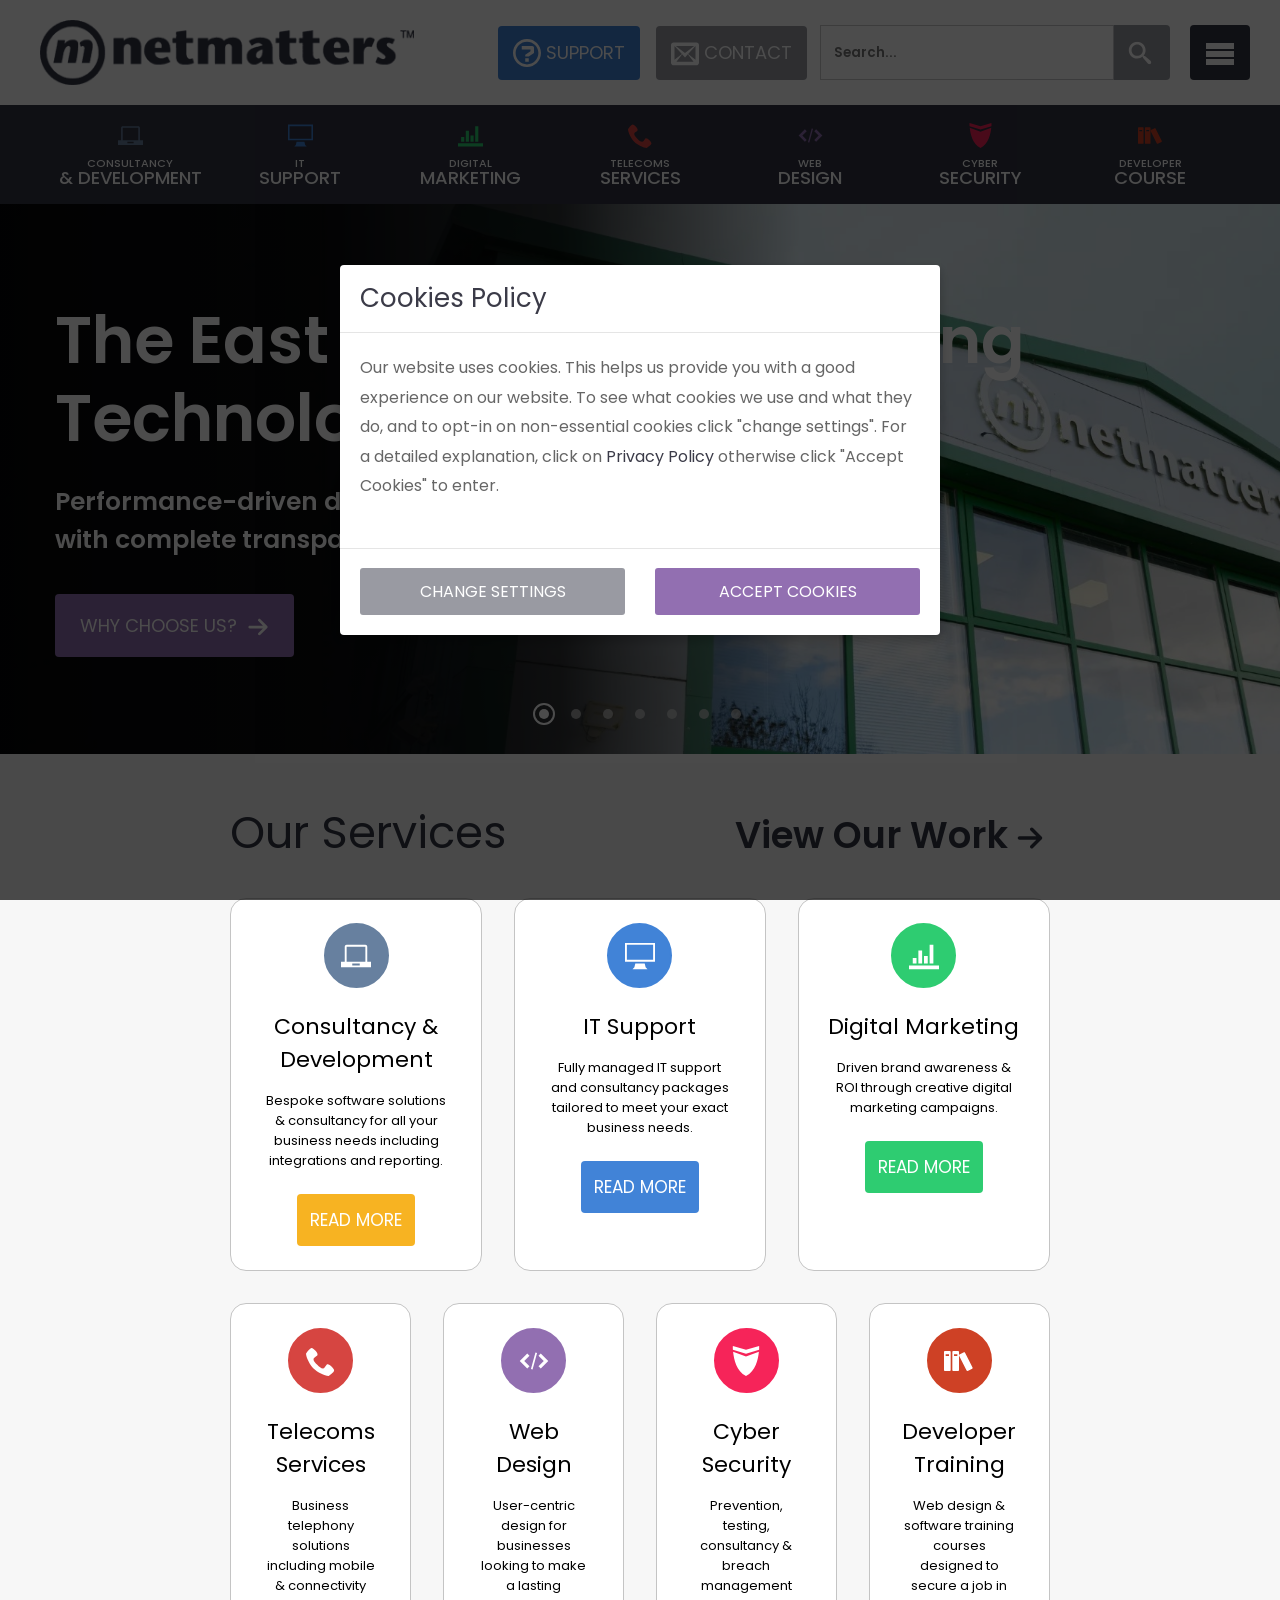
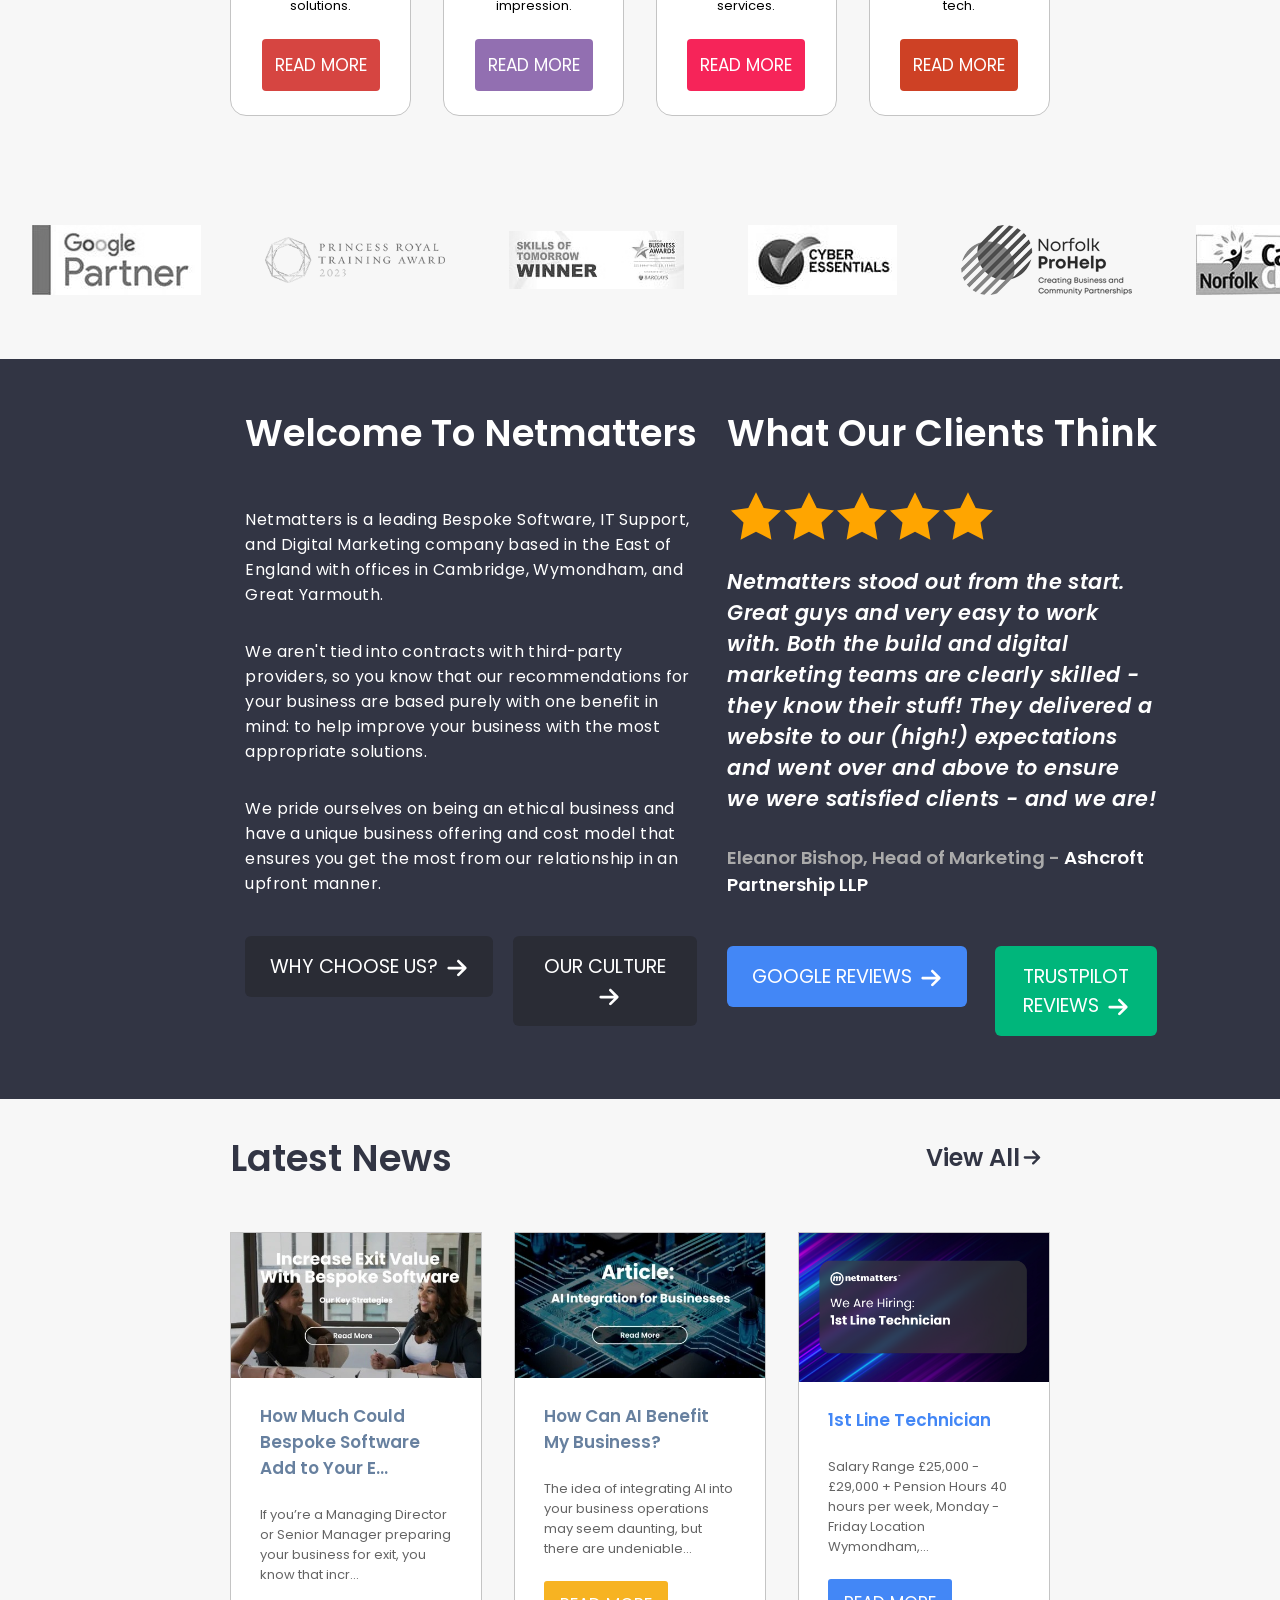
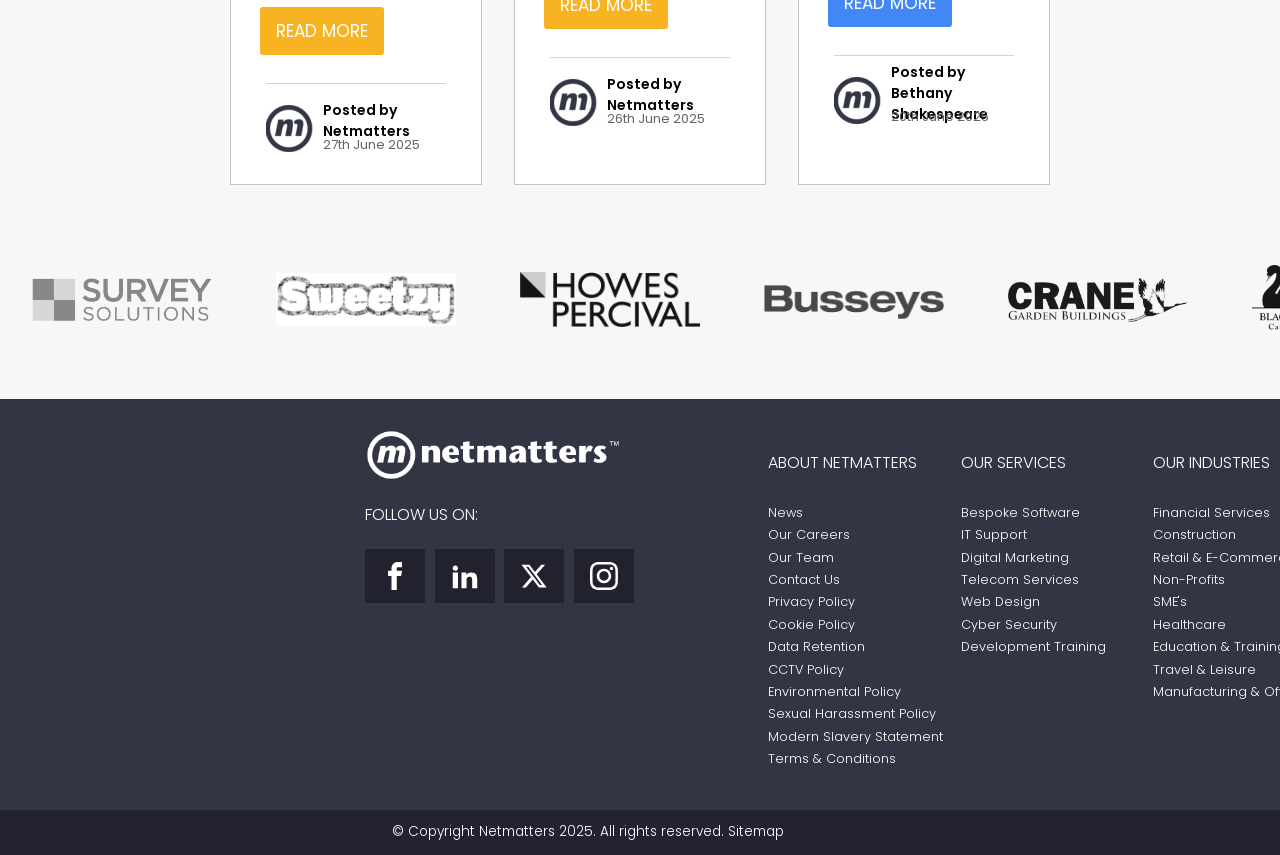
==== index.html @ b4c77306 ".." ====
<!DOCTYPE html>
<html lang="en">
    <head>
        <meta charset="UTF-8">
        <meta name="viewport" content="width=device-width, initial-scale=1.0">
        <link rel="preconnect" href="https://fonts.googleapis.com">
        <link rel="preconnect" href="https://fonts.gstatic.com" crossorigin>
        <link href="https://fonts.googleapis.com/css2?family=Poppins:wght@300;400;500;600;700;800&display=swap" rel="stylesheet">
        <link rel="stylesheet" href="css/splide.min.css">
        <link rel="stylesheet" href="css/styles.css">
        <title>Netmatters Homepage</title>
    </head>
    <body>
        <div class="header">
            <header class="header-top">
                <div id="header-logo">
                    <img src="img/nmlogoblue.png" alt="Netmatters Logo">
                </div> <!--Header hides when scrolling down and appears when coming up-->
                <div id="contact">
                    <a id="head-contact" href="#" aria-label="contact">
                       <svg aria-hidden="true" viewBox="0 0 32 32"><use href="SVG/symbol-defs.svg#icon-phone"></use></svg>
                    </a>
                </div>
                <div id="support">
                    <a id="head-support" href="#" aria-label="contact">
                        <button><svg aria-hidden="true" viewBox="0 0 32 32"><use href="SVG/symbol-defs.svg#icon-question"></use></svg>SUPPORT</button>
                    </a>
                </div>
                <div id="contact-2">
                    <a id="head-contact" href="#" aria-label="contact">
                        <button><svg aria-hidden="true" viewBox="0 0 32 32"><use href="SVG/symbol-defs.svg#icon-envelop"></use></svg>CONTACT</button>
                    </a>
                </div>
                <div id="search-btn">
                    <button type="button" aria-label="Search"><svg aria-hidden="true" viewBox="0 0 40 32"><use href="SVG/symbol-defs.svg#icon-search"></use></svg></button>
                </div>
                <div id="side-nav">
                    <input type="checkbox" id="nav-toggle">
                    <label for="nav-toggle" class="hamburger"><svg aria-hidden="true" viewBox="0 0 40 32"><use href="SVG/symbol-defs.svg#icon-menu"></use></svg></label>
                </div>
                    <div class="search">
                        <input type="search" id="search-bar" placeholder="Search..."><button type="button" aria-label="Search"><svg aria-hidden="true" viewBox="0 0 40 32"><use href="SVG/symbol-defs.svg#icon-search"></use></svg></button>
                    </div>
            </header>
            <div class="main-nav">
                <div class="nav-item nav-con-dev">
                    <button id="nav-con-dev"><svg aria-hidden="true" viewBox="0 0 32 32"><use href="SVG/symbol-defs.svg#icon-laptop"></use></svg><h3 id="top-words">CONSULTANCY</h3><h3 id="bottom-words">& DEVELOPMENT</h3></button>
                    <div class="dropdown">
                        <h4 class="drop-header">Our Consultancy & Development Services</h4>
                        <div class="dropdown-item"><svg aria-hidden="true"><use href="SVG/symbol-defs.svg#icon-cogs"></use></svg><a href="#">Bespoke CRM</a></div>
                        <div class="dropdown-item"><svg aria-hidden="true"><use href="SVG/symbol-defs.svg#icon-briefcase"></use></svg><a href="#">Business Automation</a></div>
                        <div class="dropdown-item"><svg aria-hidden="true"><use href="SVG/symbol-defs.svg#icon-share"></use></svg><a href="#">Software Integrations</a></div>
                        <div class="dropdown-item"><svg aria-hidden="true"><use href="SVG/symbol-defs.svg#icon-mobile"></use></svg><a href="#">Mobile App Development</a></div>
                        <div class="dropdown-item"><svg aria-hidden="true"><use href="SVG/symbol-defs.svg#icon-folder"></use></svg><a href="#">Bespoke Databases</a></div>
                        <div class="dropdown-item"><svg aria-hidden="true"><use href="SVG/symbol-defs.svg#icon-loop"></use></svg><a href="#">Sharepoint Development</a></div>
                        <div class="dropdown-item"><svg aria-hidden="true"><use href="SVG/symbol-defs.svg#icon-download"></use></svg><a href="#">Operational Systems</a></div>
                        <div class="dropdown-item"><svg aria-hidden="true"><use href="SVG/symbol-defs.svg#icon-users"></use></svg><a href="#">Business Central Implementation</a></div>
                        <div class="dropdown-item"><svg aria-hidden="true"><use href="SVG/symbol-defs.svg#icon-laptop"></use></svg><a href="#">Internet of Things (IoT) Software</a></div>
                        <div class="dropdown-item"><svg aria-hidden="true"><use href="SVG/symbol-defs.svg#icon-cloud"></use></svg><a href="#">Intranet Development</a></div>
                        <div class="dropdown-item"><svg aria-hidden="true"><use href="SVG/symbol-defs.svg#icon-cloud-download"></use></svg><a href="#">Customer Portal Development</a></div>
                        <div class="dropdown-item"><svg aria-hidden="true"><use href="SVG/symbol-defs.svg#icon-earth"></use></svg><a href="#">Reporting Hub</a></div>
                        <div class="dropdown-item"><svg aria-hidden="true"><use href="SVG/symbol-defs.svg#icon-database"></use></svg><a href="#">SAP S/4HANA Management</a></div>
                    </div>
                </div>
                <div class="nav-item nav-it-support">
                    <button id="nav-it-support"><svg aria-hidden="true" viewBox="0 0 32 32"><use href="SVG/symbol-defs.svg#icon-display"></use></svg><h3 id="top-words">IT</h3><h3 id="bottom-words">SUPPORT</h3></button>
                    <div class="dropdown">
                        <h4 class="drop-header">Our IT Support Services</h4>
                        <div class="dropdown-item"><svg aria-hidden="true"><use href="SVG/symbol-defs.svg#icon-headphones"></use></svg><a href="#">Managed IT Support</a></div>
                        <div class="dropdown-item"><svg aria-hidden="true"><use href="SVG/symbol-defs.svg#icon-briefcase"></use></svg><a href="#">Business IT Support</a></div>
                        <div class="dropdown-item"><svg aria-hidden="true"><use href="SVG/symbol-defs.svg#icon-laptop"></use></svg><a href="#">Office 365 for Business</a></div>
                        <div class="dropdown-item"><svg aria-hidden="true"><use href="SVG/symbol-defs.svg#icon-library"></use></svg><a href="#">IT Consultancy</a></div>
                        <div class="dropdown-item"><svg aria-hidden="true"><use href="SVG/symbol-defs.svg#icon-cloud"></use></svg><a href="#">Cloud Service Provider</a></div>
                        <div class="dropdown-item"><svg aria-hidden="true"><use href="SVG/symbol-defs.svg#icon-drive"></use></svg><a href="#">Data Backup &amp; Disaster Recovery</a></div>
                    </div>
                </div>
                <div class="nav-item nav-marketing">
                    <button id="nav-marketing"><svg aria-hidden="true" viewBox="0 0 32 32"><use href="SVG/symbol-defs.svg#icon-stats-bars"></use></svg><h3 id="top-words">DIGITAL</h3><h3 id="bottom-words">MARKETING</h3></button>
                    <div class="dropdown">
                        <h4 class="drop-header">Our Digital Marketing Services</h4>
                        <div class="dropdown-item"><svg aria-hidden="true"><use href="SVG/symbol-defs.svg#icon-search"></use></svg><a href="#">Search Engine Optimisation (SEO)</a></div>
                        <div class="dropdown-item"><svg aria-hidden="true"><use href="SVG/symbol-defs.svg#icon-coin-dollar"></use></svg><a href="#">Pay Per Click Advertising (PPC)</a></div>
                        <div class="dropdown-item"><svg aria-hidden="true"><use href="SVG/symbol-defs.svg#icon-stats-dots"></use></svg><a href="#">Conversion Rate Optimisation (CRO)</a></div>
                        <div class="dropdown-item"><svg aria-hidden="true"><use href="SVG/symbol-defs.svg#icon-envelop"></use></svg><a href="#">Email Marketing</a></div>
                        <div class="dropdown-item"><svg aria-hidden="true"><use href="SVG/symbol-defs.svg#icon-users"></use></svg><a href="#">Social Media Marketing</a></div>
                        <div class="dropdown-item"><svg aria-hidden="true"><use href="SVG/symbol-defs.svg#icon-pencil"></use></svg><a href="#">Content Marketing</a></div>
                    </div>
                </div>
                <div class="nav-item nav-telecoms">
                    <button id="nav-telecoms"><svg aria-hidden="true" viewBox="0 0 32 32"><use href="SVG/symbol-defs.svg#icon-phone"></use></svg><h3 id="top-words">TELECOMS</h3><h3 id="bottom-words">SERVICES</h3></button>
                    <div class="dropdown">
                        <h4 class="drop-header">Our Telecoms Services</h4>
                        <div class="dropdown-item"><svg aria-hidden="true"><use href="SVG/symbol-defs.svg#icon-mobile"></use></svg><a href="#">Business Mobile</a></div>
                        <div class="dropdown-item"><svg aria-hidden="true"><use href="SVG/symbol-defs.svg#icon-phone"></use></svg><a href="#">Phone System Health Check</a></div>
                        <div class="dropdown-item"><svg aria-hidden="true"><use href="SVG/symbol-defs.svg#icon-address-book"></use></svg><a href="#">Business Phone Systems</a></div>
                        <div class="dropdown-item"><svg aria-hidden="true"><use href="SVG/symbol-defs.svg#icon-meter"></use></svg><a href="#">Business Connectivity</a></div>
                        <div class="dropdown-item"><svg aria-hidden="true"><use href="SVG/symbol-defs.svg#icon-file-text"></use></svg><a href="#">Telecoms Bill Review</a></div>
                        <div class="dropdown-item"><svg aria-hidden="true"><use href="SVG/symbol-defs.svg#icon-phone-hang-up"></use></svg><a href="#">3CX Systems</a></div>
                    </div>
                </div>
                <div class="nav-item nav-design">
                    <button id="nav-design"><svg aria-hidden="true" viewBox="0 0 40 32"><use href="SVG/symbol-defs.svg#icon-embed2"></use></svg><h3 id="top-words">WEB</h3><h3 id="bottom-words">DESIGN</h3></button>
                    <div class="dropdown">
                        <h4 class="drop-header">Our Web Design Services</h4>
                        <div class="dropdown-item"><svg aria-hidden="true"><use href="SVG/symbol-defs.svg#icon-pencil"></use></svg><a href="#">Bespoke Website Design</a></div>
                        <div class="dropdown-item"><svg aria-hidden="true"><use href="SVG/symbol-defs.svg#icon-cart"></use></svg><a href="#">eCommerce Website Design</a></div>
                        <div class="dropdown-item"><svg aria-hidden="true"><use href="SVG/symbol-defs.svg#icon-display"></use></svg><a href="#">Pay Monthly Websites</a></div>
                        <div class="dropdown-item"><svg aria-hidden="true"><use href="SVG/symbol-defs.svg#icon-bullhorn"></use></svg><a href="#">Branding &amp; Design</a></div>
                        <div class="dropdown-item"><svg aria-hidden="true"><use href="SVG/symbol-defs.svg#icon-mobile"></use></svg><a href="#">Mobile App Development</a></div>
                        <div class="dropdown-item"><svg aria-hidden="true"><use href="SVG/symbol-defs.svg#icon-cloud"></use></svg><a href="#">Web Hosting</a></div>
                    </div>
                </div>
                <div class="nav-item nav-cyber">
                    <button id="nav-cyber"><svg aria-hidden="true" viewBox="0 0 32 32"><use href="SVG/symbol-defs.svg#icon-shield"></use></svg><h3 id="top-words">CYBER</h3><h3 id="bottom-words">SECURITY</h3></button>
                    <div class="dropdown">
                        <h4 class="drop-header">Our Cyber Security Services</h4>
                        <div class="dropdown-item"><svg aria-hidden="true"><use href="SVG/symbol-defs.svg#icon-files-empty"></use></svg><a href="#">Cyber Security Assessment</a></div>
                        <div class="dropdown-item"><svg aria-hidden="true"><use href="SVG/symbol-defs.svg#icon-clock"></use></svg><a href="#">Cyber Security Management</a></div>
                        <div class="dropdown-item"><svg aria-hidden="true"><use href="SVG/symbol-defs.svg#icon-lab"></use></svg><a href="#">Cyber Penetration Testing</a></div>
                        <div class="dropdown-item"><svg aria-hidden="true"><use href="SVG/symbol-defs.svg#icon-library"></use></svg><a href="#">Cyber Essentials Certification</a></div>
                        <div class="dropdown-item"><svg aria-hidden="true"><use href="SVG/symbol-defs.svg#icon-shield"></use></svg><a href="#">PCI Compliance</a></div>
                        <div class="dropdown-item"><svg aria-hidden="true"><use href="SVG/symbol-defs.svg#icon-lock"></use></svg><a href="#">Hacking Prevention</a></div>
                    </div>
                </div>
                <div class="nav-item nav-developer">
                    <button id="nav-developer"><svg aria-hidden="true" viewBox="0 0 36 32"><use href="SVG/symbol-defs.svg#icon-books"></use></svg><h3 id="top-words">DEVELOPER</h3><h3 id="bottom-words">COURSE</h3></button>
                    <div class="dropdown">
                        <h4 class="drop-header">Our Developer Course Services</h4>
                        <div class="dropdown-item"><svg aria-hidden="true"><use href="SVG/symbol-defs.svg#icon-laptop"></use></svg><a href="#">Train For A Career In Tech</a></div>
                        <div class="dropdown-item"><svg aria-hidden="true"><use href="SVG/symbol-defs.svg#icon-embed2"></use></svg><a href="#">Skills Bootcamp</a></div>
                        <div class="dropdown-item"><svg aria-hidden="true"><use href="SVG/symbol-defs.svg#icon-question"></use></svg><a href="#">Scion Scheme Frequently Asked Questions</a></div>
                        <div class="dropdown-item"><svg aria-hidden="true"><use href="SVG/symbol-defs.svg#icon-users"></use></svg><a href="#">Scion Collaborators</a></div>
                    </div>
                </div>
            </div>
        </div>
        <nav class="side-nav">
            <div class="side-nav-mobile-services">
                <a class="side-nav-contact" href="#">CONTACT US</a>
                <div class="side-nav-services">
                    <section class="side-nav-card side-nav-consultancy">
                        <div class="side-nav-card-heading"><svg aria-hidden="true" viewBox="0 0 32 32"><use href="SVG/symbol-defs.svg#icon-laptop"></use></svg><h3><span class="side-nav-title-small">Consultancy</span><span class="side-nav-title-large">&amp; Development</span></h3></div>
                        <div class="side-nav-card-links">
                            <a href="#">Bespoke CRM</a><a href="#">Business Automation</a><a href="#">Software Integrations</a><a href="#">Mobile App Development</a><a href="#">Bespoke Databases</a><a href="#">Sharepoint Development</a><a href="#">Operational Systems</a><a href="#">Business Central Implementation</a><a href="#">Internet of Things (IoT) Software</a><a href="#">Intranet Development</a><a href="#">Customer Portal Development</a><a href="#">Reporting Hub</a><a href="#">SAP S/4HANA Management</a>
                        </div>
                    </section>
                    <section class="side-nav-card side-nav-it-support">
                        <div class="side-nav-card-heading"><svg aria-hidden="true" viewBox="0 0 32 32"><use href="SVG/symbol-defs.svg#icon-display"></use></svg><h3><span class="side-nav-title-small">IT</span><span class="side-nav-title-large">Support</span></h3></div>
                        <div class="side-nav-card-links">
                            <a href="#">Managed IT Support</a><a href="#">Business IT Support</a><a href="#">Office 365 for Business</a><a href="#">IT Consultancy</a><a href="#">Cloud Service Provider</a><a href="#">Data Backup &amp; Disaster Recovery</a>
                        </div>
                    </section>
                    <section class="side-nav-card side-nav-marketing">
                        <div class="side-nav-card-heading"><svg aria-hidden="true" viewBox="0 0 32 32"><use href="SVG/symbol-defs.svg#icon-stats-bars"></use></svg><h3><span class="side-nav-title-small">Digital</span><span class="side-nav-title-large">Marketing</span></h3></div>
                        <div class="side-nav-card-links">
                            <a href="#">Search Engine Optimisation (SEO)</a><a href="#">Pay Per Click Advertising (PPC)</a><a href="#">Conversion Rate Optimisation (CRO)</a><a href="#">Email Marketing</a><a href="#">Social Media Marketing</a><a href="#">Content Marketing</a>
                        </div>
                    </section>
                    <section class="side-nav-card side-nav-telecoms">
                        <div class="side-nav-card-heading"><svg aria-hidden="true" viewBox="0 0 32 32"><use href="SVG/symbol-defs.svg#icon-phone"></use></svg><h3><span class="side-nav-title-small">Telecoms</span><span class="side-nav-title-large">Services</span></h3></div>
                        <div class="side-nav-card-links">
                            <a href="#">Business Mobile</a><a href="#">Phone System Health Check</a><a href="#">Business Phone Systems</a><a href="#">Business Connectivity</a><a href="#">Telecoms Bill Review</a><a href="#">3CX Systems</a>
                        </div>
                    </section>
                    <section class="side-nav-card side-nav-web-design">
                        <div class="side-nav-card-heading"><svg aria-hidden="true" viewBox="0 0 40 32"><use href="SVG/symbol-defs.svg#icon-embed2"></use></svg><h3><span class="side-nav-title-small">Web</span><span class="side-nav-title-large">Design</span></h3></div>
                        <div class="side-nav-card-links">
                            <a href="#">Bespoke Website Design</a><a href="#">eCommerce Website Design</a><a href="#">Pay Monthly Websites</a><a href="#">Branding &amp; Design</a><a href="#">Mobile App Development</a><a href="#">Web Hosting</a>
                        </div>
                    </section>
                    <section class="side-nav-card side-nav-cyber">
                        <div class="side-nav-card-heading"><svg aria-hidden="true" viewBox="0 0 32 32"><use href="SVG/symbol-defs.svg#icon-shield"></use></svg><h3><span class="side-nav-title-small">Cyber</span><span class="side-nav-title-large">Security</span></h3></div>
                        <div class="side-nav-card-links">
                            <a href="#">Cyber Security Assessment</a><a href="#">Cyber Security Management</a><a href="#">Cyber Penetration Testing</a><a href="#">Cyber Essentials Certification</a><a href="#">PCI Compliance</a><a href="#">Hacking Prevention</a>
                        </div>
                    </section>
                    <section class="side-nav-card side-nav-developer">
                        <div class="side-nav-card-heading"><svg aria-hidden="true" viewBox="0 0 36 32"><use href="SVG/symbol-defs.svg#icon-books"></use></svg><h3><span class="side-nav-title-small">Developer</span><span class="side-nav-title-large">Course</span></h3></div>
                        <div class="side-nav-card-links">
                            <a href="#">Train For A Career In Tech</a><a href="#">Skills Bootcamp</a><a href="#">Scion Scheme Frequently Asked Questions</a><a href="#">Scion Collaborators</a>
                        </div>
                    </section>
                </div>
            </div>
            <section class="side-nav-group">
                <h3>Services</h3>
                <a href="#">Bespoke Software</a>
                <a href="#">IT Support</a>
                <a href="#">Digital Marketing</a>
                <a href="#">Telecoms Services</a>
                <a href="#">Web Design</a>
                <a href="#">Cyber Security</a>
            </section>
            <section class="side-nav-group">
                <h3>OUR WORK</h3>
                <a href="#">Case Studies</a>
                <a href="#">Our Digital Marketing Clients</a>
                <a href="#">Our Website Clients</a>
                <a href="#">Our IT Clients</a>
                <a href="#">Our Bespoke Software Clients</a>
                <a href="#">Our Telecoms Clients</a>
            </section>
            <section class="side-nav-group">
                <h3>OUR KNOWLEDGE</h3>
                <a href="#">Technologies</a>
                <a href="#">Industries</a>
                <a href="#">News</a>
                <a href="#">Insights</a>
            </section>
            <section class="side-nav-group">
                <h3>TRAINING</h3>
                <a href="#">Train for a Career in Tech</a>
                <a href="#">Skills Bootcamp</a>
                <a href="#">SCS Frequently Asked Questions</a>
                <a href="#">Scion Collaborators</a>
            </section>
            <section class="side-nav-group">
                <h3>OUR COMPANY</h3>
                <a href="#">Why Choose Us?</a>
                <a href="#">Our Culture</a>
                <a href="#">Our Team</a>
                <a href="#">Our Careers</a>
                <a href="#">Our Benefits</a>
                <a href="#">Our Accreditations</a>
                <a href="#">Laptops 4 Learning</a>
            </section>
            <section class="side-nav-group">
                <h3>CONTACT US</h3>
                <a href="#">Cambridge Office</a>
                <a href="#">Wymondham Office</a>
                <a href="#">Great Yarmouth Office</a>
            </section>
        </nav>
        <main>
            <!-- banner slides ordered main, grey, blue, green, red, purple and pink -->
            <section id="hero" class="splide" aria-label="Featured banners">
                <div class="splide__track">
                    <ul class="splide__list">
                        <li class="banner banner--main splide__slide">
                            <div class="container">
                                <h2>The East Of England's Leading Technology Company</h2>
                                <p>Performance-driven digital and technology services with complete transparency.</p>
                                <a href="#"><button>WHY CHOOSE US?<svg class="arrow" aria-hidden="true" viewBox="0 0 32 32"><use href="SVG/symbol-defs.svg#icon-arrow-right2"></use></svg></button></a>
                            </div>
                        </li>
                        <li class="banner banner--grey splide__slide">
                            <div class="container">
                                <h2>Bespoke Software</h2>
                                <p>Delivering expert bespoke software solutions across a range of industries.</p>
                                <a href="#"><button>FIND OUT MORE<svg class="arrow" aria-hidden="true" viewBox="0 0 32 32"><use href="SVG/symbol-defs.svg#icon-arrow-right2"></use></svg></button></a>
                            </div>
                        </li>
                        <li class="banner banner--blue splide__slide">
                            <div class="container">
                                <h2>IT Support</h2>
                                <p>Fast and cost-effective IT support services for your business.</p>
                                <a href="#"><button>FIND OUT MORE<svg class="arrow" aria-hidden="true" viewBox="0 0 32 32"><use href="SVG/symbol-defs.svg#icon-arrow-right2"></use></svg></button></a>
                            </div>
                        </li>
                        <li class="banner banner--green splide__slide">
                            <div class="container">
                                <h2>Digital Marketing</h2>
                                <p>Generating your new business through results-driven marketing activities.</p>
                                <a href="#"><button>WHY CHOOSE US?<svg class="arrow" aria-hidden="true" viewBox="0 0 32 32"><use href="SVG/symbol-defs.svg#icon-arrow-right2"></use></svg></button></a>
                            </div>
                        </li>
                        <li class="banner banner--red splide__slide">
                            <div class="container">
                                <h2>Telecoms Services</h2>
                                <p>A new approach to connectivity, see how we can help your business.</p>
                                <a href="#"><button>WHY CHOOSE US?<svg class="arrow" aria-hidden="true" viewBox="0 0 32 32"><use href="SVG/symbol-defs.svg#icon-arrow-right2"></use></svg></button></a>
                            </div>
                        </li>
                        <li class="banner banner--purple splide__slide">
                            <div class="container">
                                <h2>Web Design</h2>
                                <p>For businesses to make a strong and effective first impression</p>
                                <a href="#"><button>WHY CHOOSE US?<svg class="arrow" aria-hidden="true" viewBox="0 0 32 32"><use href="SVG/symbol-defs.svg#icon-arrow-right2"></use></svg></button></a>
                            </div>
                        </li>
                        <li class="banner banner--pink splide__slide">
                            <div class="container">
                                <h2>Cyber Security</h2>
                                <p>keeping businesses and their customers sensitive information protected.</p>
                                <a href="#"><button>WHY CHOOSE US?<svg class="arrow" aria-hidden="true" viewBox="0 0 32 32"><use href="SVG/symbol-defs.svg#icon-arrow-right2"></use></svg></button></a>
                            </div>
                        </li>
                    </ul>
                </div>
            </section>

            <section class="services">
                <h2>Our Services</h2>
                <a href="#">
                <div id="con-dev">
                    <div class="image-circle image-circle--consult">
                        <svg aria-hidden="true" viewBox="0 0 32 32"><use href="SVG/symbol-defs.svg#icon-laptop"></use></svg>
                    </div>
                    <h3>Consultancy & Development</h3>
                    <p>Bespoke software solutions & consultancy for all your business needs including integrations and reporting.</p>
                    <span class="read-more">READ MORE</span>
                </div>
                </a>
                <a href="#">
                <div id="it-support">
                    <div class="image-circle image-circle--support">
                        <svg aria-hidden="true" viewBox="0 0 32 32"><use href="SVG/symbol-defs.svg#icon-display"></use></svg>
                    </div>
                    <h3>IT Support</h3>
                    <p>Fully managed IT support and consultancy packages tailored to meet your exact business needs.</p>
                    <span class="read-more">READ MORE</span>
                </div>
                </a>
                <a href="#">
                <div id="marketing">
                    <div class="image-circle image-circle--marketing">
                        <svg aria-hidden="true" viewBox="0 0 32 32"><use href="SVG/symbol-defs.svg#icon-stats-bars"></use></svg>
                    </div>
                    <h3>Digital Marketing</h3>
                    <p>Driven brand awareness & ROI through creative digital marketing campaigns.</p>
                    <span class="read-more">READ MORE</span>
                </div>
                </a>
                <a href="#">
                <div id="telecoms">
                    <div class="image-circle image-circle--telecom">
                        <svg aria-hidden="true" viewBox="0 0 32 32"><use href="SVG/symbol-defs.svg#icon-phone"></use></svg>
                    </div>
                    <h3>Telecoms Services</h3>
                    <p>Business telephony solutions including mobile & connectivity solutions.</p>
                    <span class="read-more">READ MORE</span>
                </div>
                </a>
                <a href="#">
                <div id="design">
                    <div class="image-circle image-circle--design">
                        <svg aria-hidden="true" viewBox="0 0 40 32"><use href="SVG/symbol-defs.svg#icon-embed2"></use></svg>
                    </div>
                    <h3>Web Design</h3>
                    <p>User-centric design for businesses looking to make a lasting impression.</p>
                    <span class="read-more">READ MORE</span>
                </div>
                </a>
                <a href="#">
                <div id="cyber">
                    <div class="image-circle image-circle--cyber">
                        <svg aria-hidden="true" viewBox="0 0 32 32"><use href="SVG/symbol-defs.svg#icon-shield"></use></svg>
                    </div>
                    <h3>Cyber Security</h3>
                    <p>Prevention, testing, consultancy & breach management services.</p>
                    <span class="read-more">READ MORE</span>
                </div>
                </a>
                <a href="#">
                <div id="developer">
                    <div class="image-circle image-circle--dev">
                        <svg aria-hidden="true" viewBox="0 0 36 32"><use href="SVG/symbol-defs.svg#icon-books"></use></svg>
                    </div>
                    <h3>Developer Training</h3>
                    <p>Web design & software training courses designed to secure a job in tech.</p>
                    <span class="read-more">READ MORE</span>
                </div>
                </a>
                <button id="view-work"><a href="#">View Our Work<svg class="arrow" aria-hidden="true" viewBox="0 0 32 32"><use href="SVG/symbol-defs.svg#icon-arrow-right2"></use></svg></a></button><!--Flex box-->
            </section>

            <section id="awards">
                <div class="clients">
                    <img src="P&C/google-partner.jpg" alt="google partner logo">
                    <img src="P&C/princess-training.png" alt="princess royal training Logo">
                    <img src="P&C/sot.jpg" alt="Skills of Tomorrow logo">
                    <img src="P&C/cyber-essentials.jpg" alt="Cyber Essentials logo">
                    <img src="P&C/prohelp.png" alt="ProHelp logo">
                    <img src="P&C/carbon-charter.jpg" alt="Carbon Charter logo">
                    <img src="P&C/PPC.jpg" alt="Prompt Payment Code logo">
                    <img src="P&C/future-50.jpg" alt="Future 50 logo">
                    <img src="P&C/iso-27001.png" alt="ISO 27001 certification logo">
                    <img src="P&C/qms.png" alt="ISO quality management certification logo">
                    <img src="P&C/GBC.png" alt="gbc Logo">
                </div>
            </section>

            <section id="info">
                <!--welcome info and review-->
                <div class="about">
                    <div class="container">
                        <h2>Welcome To Netmatters</h2>
                        <p>Netmatters is a leading Bespoke Software, IT Support, and Digital Marketing company based in the East of England with offices in Cambridge, Wymondham, and Great Yarmouth.</p><!-- welcome section -->
                        <p>We aren't tied into contracts with third-party providers, so you know that our recommendations for your business are based purely with one benefit in mind: to help improve your business with the most appropriate solutions.</p>
                        <p>We pride ourselves on being an ethical business and have a unique business offering and cost model that ensures you get the most from our relationship in an upfront manner.</p>
                    <div class="welcome-btn">
                        <a href="#"><button id="why-btn">WHY CHOOSE US?<svg class="arrow" aria-hidden="true" viewBox="0 0 32 32"><use href="SVG/symbol-defs.svg#icon-arrow-right2"></use></svg></button></a>
                        <a href="#"><button id="culture-btn">OUR CULTURE<svg class="arrow" aria-hidden="true" viewBox="0 0 32 32"><use href="SVG/symbol-defs.svg#icon-arrow-right2"></use></svg></button></a>
                    </div>
                    </div>
                    <div class="what-clients-think">
                        <h2>What Our Clients Think</h2>
                        <div class="stars">
                            <svg aria-hidden="true" viewBox="0 0 32 32"><use href="SVG/symbol-defs.svg#icon-star-full"></use></svg>
                            <svg aria-hidden="true" viewBox="0 0 32 32"><use href="SVG/symbol-defs.svg#icon-star-full"></use></svg>
                            <svg aria-hidden="true" viewBox="0 0 32 32"><use href="SVG/symbol-defs.svg#icon-star-full"></use></svg>
                            <svg aria-hidden="true" viewBox="0 0 32 32"><use href="SVG/symbol-defs.svg#icon-star-full"></use></svg>
                            <svg aria-hidden="true" viewBox="0 0 32 32"><use href="SVG/symbol-defs.svg#icon-star-full"></use></svg>
                        </div>
                        <blockquote>Netmatters stood out from the start. Great guys and very easy to work with. Both the build and digital marketing teams are clearly skilled -they know their stuff! They delivered a website to our (high!) expectations and went over and above to ensure we were satisfied clients - and we are!</blockquote> <!-- Quote -->
                        <cite><span id="quote-name">Eleanor Bishop, Head of Marketing -</span><a href="#" id="quote-comp"> Ashcroft Partnership LLP</a></cite> <!-- Who quoted it -->
                    <div class="buttons">
                        <a href="#"><button id="google-rev">GOOGLE REVIEWS<svg class="arrow" aria-hidden="true" viewBox="0 0 32 32"><use href="SVG/symbol-defs.svg#icon-arrow-right2"></use></svg></button></a>
                        <a href="#"><button id="trust-rev">TRUSTPILOT REVIEWS<svg class="arrow" aria-hidden="true" viewBox="0 0 32 32"><use href="SVG/symbol-defs.svg#icon-arrow-right2"></use></svg></button></a>
                    </div>
                    </div>
                </div>
            </section>

            <section class="latest-news"><!--2 latest news articles-->
                <h2>Latest News</h2>
                <a href="#">
                    <div class="news">
                        <img src="img/bespoke-software.jpeg" alt="talking about software">
                        <h3>How Much Could Bespoke Software Add to Your E...</h3>
                        <p>If you’re a Managing Director or Senior Manager preparing your business for exit, you know that incr...</p>
                        <span class="read-more">READ MORE</span>
                        <div class="posts">
                            <img id="avatar" src="img/netmatters-avatar.png" alt="avatar of netmatters">
                            <p id="posted">Posted by Netmatters</p>
                            <p id="date">27th June 2025</p>
                        </div>
                    </div>
                </a>
                <a href="#">
                    <div class="news">
                        <img src="img/ai-intergration.jpeg" alt="ai ai-integration">
                        <h3>How Can AI Benefit My Business?</h3>
                        <p>The idea of integrating AI into your business operations may seem daunting, but there are undeniable...</p>
                        <span class="read-more">READ MORE</span>
                        <div class="posts">
                            <img id="avatar" src="img/netmatters-avatar.png" alt="avatar of netmatters">
                            <p id="posted">Posted by Netmatters</p>
                            <p id="date">26th June 2025</p>
                        </div>
                    </div>
                </a>
                <a href="#">
                    <div class="career">
                        <img src="img/1stline.png" alt="job offer">
                        <h3>1st Line Technician</h3>
                        <p>Salary Range £25,000 -£29,000 + Pension Hours 40 hours per week, Monday - Friday Location Wymondham,...</p>
                        <span class="read-more">READ MORE</span>
                        <div class="posts">
                            <img id="avatar" src="img/netmatters-avatar.png" alt="avatar of netmatters">
                            <p id="posted">Posted by Bethany Shakespeare</p>
                            <p id="date">20th June 2025</p>
                        </div>
                    </div>
                </a>
                <button id="view-all"><a href="#">View All<svg class="arrow" aria-hidden="true" viewBox="0 0 32 32"><use href="SVG/symbol-defs.svg#icon-arrow-right2"></use></svg></a></button>
            </section>

        </main>
        <div class="clients">
            <img src="P&C/survey_solutions.png" alt="Survey Solutions logo">
            <img src="P&C/sweetzy.png" alt="Sweetzy logo">
            <img src="P&C/howespercival.png" alt="Howes Percival logo">
            <img src="P&C/busseys.png" alt="Busseys logo">
            <img src="P&C/crane.png" alt="Crane logo">
            <img src="P&C/black_swan.png" alt="Black Swan logo">
            <img src="P&C/beat.png" alt="Beat logo">
            <img src="P&C/girl_guides.png" alt="Girlguiding logo">
            <img src="P&C/girls_day.png" alt="Girls' Day School Trust logo">
            <img src="P&C/onetraveller.png" alt="One Traveller logo">
            <img src="P&C/xupes.png" alt="xupes logo">
            <img src="P&C/searles.jpg" alt="searles Logo">
            <img src="P&C/ashcroft.png" alt="Ashcroft Logo">
        </div>
        <footer>
            <div class="footer-info">
            <div id="nmlogo">
                <img src="img/nmlogowhite.png" alt="Netmatters Logo">
            </div>
            <div class="socials">
                <h4>FOLLOW US ON:</h4>
                <div class="social-btn">
                    <a id="facebook" href="#" aria-label="Facebook">
                        <svg aria-hidden="true" viewBox="0 0 32 32"><use href="SVG/symbol-defs.svg#icon-facebook"></use></svg>
                    </a>
                    <a id="in" href="#" aria-label="LinkedIn">
                        <svg aria-hidden="true" viewBox="0 0 32 32"><use href="SVG/symbol-defs.svg#icon-linkedin2"></use></svg>
                    </a>
                    <a id="x" href="#" aria-label="X">
                        <svg aria-hidden="true" viewBox="0 0 32 32"><use href="SVG/symbol-defs.svg#icon-x"></use></svg>
                    </a>
                    <a id="instagram" href="#" aria-label="Instagram">
                        <svg aria-hidden="true" viewBox="0 0 32 32"><use href="SVG/symbol-defs.svg#icon-instagram"></use></svg>
                    </a>
                </div>
            </div>
            </div>
            <div class="container">
                <div class="footer-row">
                    <div class="footer-menu">
                        <h4>About Netmatters</h4>
                        <div class="about-links">
                            <ul>
                                <li id="news"><a href="#">News</a></li>
                                <li id="careers"><a href="#">Our Careers</a></li>
                                <li id="team"><a href="#">Our Team</a></li>
                                <li id="contact"><a href="#">Contact Us</a></li>
                                <li id="privacy"><a href="#">Privacy Policy</a></li>
                                <li id="cookie"><a href="#">Cookie Policy</a></li>
                                <li id="data"><a href="#">Data Retention</a></li>
                                <li id="cctv"><a href="#">CCTV Policy</a></li>
                                <li id="environmental"><a href="#">Environmental Policy</a></li>
                                <li id="harass"><a href="#">Sexual Harassment Policy</a></li>
                                <li id="slavery"><a href="#">Modern Slavery Statement</a></li>
                                <li id="tandc"><a href="#">Terms & Conditions</a></li>
                            </ul>
                        </div>
                    </div>

                    <div class="footer-menu">
                        <h4>Our Services</h4>
                        <div class="about-links">
                            <ul>
                                <li id="software"><a href="#">Bespoke Software</a></li>
                                <li id="support"><a href="#">IT Support</a></li>
                                <li id="marketing"><a href="#">Digital Marketing</a></li>
                                <li id="telecom"><a href="#">Telecom Services</a></li>
                                <li id="design"><a href="#">Web Design</a></li>
                                <li id="Cyber"><a href="#">Cyber Security</a></li>
                                <li id="develop"><a href="#">Development Training</a></li>
                            </ul>
                        </div>
                    </div>

                    <div class="footer-menu">
                        <h4>Our Industries</h4>
                        <div class="about-links">
                            <ul>
                                <li id="financial"><a href="#">Financial Services</a></li>
                                <li id="construction"><a href="#">Construction</a></li>
                                <li id="retail"><a href="#">Retail & E-Commerce</a></li>
                                <li id="non-profit"><a href="#">Non-Profits</a></li>
                                <li id="sme"><a href="#">SME's</a></li>
                                <li id="health"><a href="#">Healthcare</a></li>
                                <li id="education"><a href="#">Education & Training</a></li>
                                <li id="travel"><a href="#">Travel & Leisure</a></li>
                                <li id="manufacturing"><a href="#">Manufacturing & Offshore</a></li>
                            </ul>
                        </div>
                    </div>

                    <div class="footer-menu">
                        <h4>Locations</h4>
                        <div class="about-links">
                            <ul>
                                <li id="cambridge"><a href="#">Cambridge Office</a></li>
                                <li id="wymondham"><a href="#">Wymondham Office</a></li>
                                <li id="yarmouth"><a href="#">Great Yarmouth Office</a></li>
                            </ul>
                        </div>
                    </div>
                </div>
            </div>
            <div class="copyright">
                <p><span>&copy;</span> Copyright Netmatters 2025.<br>
                All rights reserved.<br>
                Sitemap</p>
            </div>
        </footer>
        <div class="cookie-popup" id="cookie-popup">
            <section class="cookie-box" role="dialog" aria-modal="true" aria-labelledby="cookie-title">
                <div class="cookie-header">
                    <h2 id="cookie-title">Cookies Policy</h2>
                </div>
                <div class="cookie-body">
                    <p>Our website uses cookies. This helps us provide you with a good experience on our website. To see what cookies we use and what they do, and to opt-in on non-essential cookies click "change settings". For a detailed explanation, click on <a href="#">Privacy Policy</a> otherwise click "Accept Cookies" to enter.</p>
                </div>
                <div class="cookie-buttons">
                    <button class="cookie-button settings-button" id="cookie-settings" type="button">Change Settings</button>
                    <button class="cookie-button accept-button" id="accept-cookies" type="button">Accept Cookies</button>
                </div>
            </section>
        </div>

        <script src="js/splide.min.js"></script>
        <script src="js/bannerSlider.js"></script>
        <script src="js/side-nav.js"></script>
        <script src="js/header.js"></script>
        <script src="js/cookie.js"></script>
    </body>
</html>
---- css/styles.css ----
@charset "UTF-8";
body {
  margin: 0;
  font-family: "Poppins", sans-serif;
}

button,
input,
select,
textarea {
  font-family: "Poppins", sans-serif;
}

* {
  box-sizing: border-box;
}

.container {
  margin-right: auto;
  margin-left: auto;
  padding-left: 15px;
  padding-right: 15px;
}
@media (min-width: 768px) {
  .container {
    width: 750px;
  }
}
@media (min-width: 992px) {
  .container {
    width: 970px;
  }
}
@media (min-width: 1260px) {
  .container {
    width: 1200px;
  }
}

footer {
  background-color: #323544;
  color: #fff;
  padding: 30px 0 0;
  position: relative;
}
footer .footer-row {
  display: flex;
  flex-wrap: wrap;
}
footer .footer-row .footer-menu {
  flex: 100%;
  margin-bottom: 30px;
}
footer .footer-row .footer-menu h4 {
  font-weight: 300;
}
footer .footer-row .footer-menu .about-links ul {
  font-weight: 300;
  list-style: none;
  padding-left: 0;
  margin: 0;
}
footer .footer-row .footer-menu .about-links li {
  line-height: 1.4;
}
footer .footer-row .footer-menu .about-links a {
  color: white;
  font-size: 0.8rem;
  text-decoration: none;
}
footer .footer-row .footer-menu .about-links a:hover {
  text-decoration: underline;
}
@media (min-width: 768px) {
  footer .footer-row .footer-menu {
    flex: 50%;
  }
}
@media (min-width: 992px) {
  footer .footer-row .footer-menu {
    flex: 25%;
  }
}
@media (min-width: 1260px) {
  footer .footer-row .footer-menu {
    margin-bottom: 40px;
  }
}
footer .footer-row .footer-menu h4 {
  text-transform: uppercase;
  font-size: 1rem;
  margin-bottom: 26px;
}
footer #nmlogo {
  display: flex;
  flex-direction: row;
  align-items: flex-start;
}
footer #nmlogo img {
  width: min(16em, 100%);
}
footer .social-btn {
  display: grid;
  grid-template-columns: repeat(2, 120px);
  gap: 0.6rem;
  padding: 0 0 15px 15px;
}
footer .social-btn a {
  display: flex;
  align-items: center;
  justify-content: center;
  width: 120px;
  height: 54px;
  background-color: #22222e;
  color: #fff;
}
footer .social-btn a svg {
  width: 28px;
  height: 28px;
  fill: currentColor;
}
footer .social-btn a#facebook:hover {
  background-color: #3b5998;
}
footer .social-btn a#in:hover {
  background-color: #0077b5;
}
footer .social-btn a#x:hover {
  background-color: #00aced;
}
footer .social-btn a#instagram:hover {
  background-color: #d93175;
}
footer .socials h4 {
  font-weight: 300;
  padding-left: 1rem;
}
footer .copyright {
  display: flex;
  background-color: #222230;
  margin-bottom: 0;
}
footer .copyright p {
  font-size: 0.85rem;
  font-weight: 300;
  padding-left: 1rem;
}
@media (min-width: 1260px) {
  footer .copyright p {
    margin-left: 20%;
    padding-left: 0;
    white-space: nowrap;
  }
  footer .copyright p br {
    display: none;
  }
}
@media (min-width: 1260px) {
  footer {
    display: grid;
    grid-template-columns: 353px 400px 400px 400px 350px;
    grid-template-rows: 1fr 45px;
  }
  footer .copyright {
    grid-column-start: 1;
    grid-column-end: 6;
    grid-row-start: 2;
    grid-row-end: 3;
  }
  footer .footer-info {
    grid-column-start: 2;
    grid-column-end: 3;
  }
  footer .container {
    grid-column-start: 3;
    grid-column-end: 5;
    max-width: 800px;
  }
}
@media (min-width: 768px) {
  footer .footer-info {
    margin: 0 3%;
  }
  footer .socials h4 {
    padding-left: 0;
  }
  footer .social-btn {
    display: flex;
    flex-direction: row;
    align-items: flex-start;
    padding-left: 0;
  }
  footer .social-btn a {
    width: 60px;
  }
  footer .copyright {
    display: flex;
    flex-direction: row;
    align-items: center;
    height: 45px;
    padding: 0 1%;
  }
  footer .copyright p {
    white-space: nowrap;
  }
  footer .copyright p br {
    display: none;
  }
}

.about {
  background-color: #323544;
  color: #fff;
  padding-inline: 15px;
}

.about h2 {
  font-size: 2.3rem;
  font-weight: 600;
  white-space: normal;
}

.about .container {
  display: flex;
  flex-direction: column;
  width: 100%;
  margin: 0;
  padding: 0;
}

.about .container p {
  font-size: 1rem;
  width: 100%;
  font-weight: 400;
  letter-spacing: 0.4px;
  text-align: left;
}

.welcome-btn {
  display: flex;
  flex-direction: column;
  align-items: flex-start;
  gap: 1.2rem;
  padding-top: 1.5rem;
}
.welcome-btn #why-btn:hover,
.welcome-btn #culture-btn:hover {
  background-color: #1b1b1b;
}
.welcome-btn #why-btn {
  padding: 16px 25px;
  font-size: 1.2rem;
  color: white;
  background-color: rgba(27, 27, 27, 0.35);
  border-radius: 6px;
  border: none;
}
.welcome-btn #culture-btn {
  padding: 16px 25px;
  font-size: 1.2rem;
  color: white;
  background-color: rgba(27, 27, 27, 0.35);
  border-radius: 6px;
  border: none;
}

.stars {
  display: flex;
  flex-direction: row;
  margin: 10px 15px 25px 4px;
  gap: 3px;
  color: orange;
  fill: currentColor;
}
.stars svg {
  width: 50px;
  height: 50px;
}

#quote-comp {
  color: #fff;
  text-decoration: none;
}
#quote-comp:hover {
  text-decoration: underline;
}

.about blockquote {
  font-size: 1.3rem;
  font-weight: 600;
  font-style: italic;
  letter-spacing: 0.4px;
  margin: 0;
}

.about cite {
  font-size: 1.15rem;
  font-weight: 600;
  font-style: normal;
  padding-top: 20px;
}

#quote-name {
  color: rgb(170, 170, 170);
}

.buttons {
  display: flex;
  flex-direction: column;
  align-items: flex-start;
  gap: 1.2rem;
  padding-left: 0;
  padding-top: 3rem;
  padding-bottom: 3rem;
}
.buttons #google-rev {
  padding: 16px 25px;
  font-size: 1.2rem;
  color: white;
  background-color: #4387f6;
  border-radius: 6px;
  border: none;
}
.buttons #google-rev:hover {
  background-color: #3970c7;
}
.buttons #trust-rev {
  padding: 16px 25px;
  font-size: 1.2rem;
  color: white;
  background-color: #00b67b;
  border-radius: 6px;
  border: none;
}
.buttons #trust-rev:hover {
  background-color: #019264;
}

.arrow {
  display: inline-block;
  width: 22px;
  height: 22px;
  margin-left: 8px;
  vertical-align: middle;
  fill: currentColor;
}

@media (min-width: 550px) {
  .about {
    padding: 0 2%;
  }
  .about h2 {
    white-space: nowrap;
  }
  .about .container {
    padding: 0;
  }
  .about .buttons {
    display: grid;
    grid-template-columns: 258px 1fr;
    grid-template-rows: 1fr;
    gap: 10px;
    padding-left: 0;
  }
  .about .buttons a {
    display: block;
  }
  .about .buttons #google-rev {
    grid-column: 1/2;
  }
  .about .buttons #trust-rev {
    grid-column: 2/3;
  }
  .about .welcome-btn {
    display: grid;
    grid-template-columns: 258px 1fr;
    grid-template-rows: 1fr;
    gap: 10px;
  }
  .about .welcome-btn #why-btn {
    grid-column: 1/2;
  }
  .about .welcome-btn #culture-btn {
    grid-column: 2/3;
  }
}
@media (min-width: 768px) {
  .about {
    padding: 0 3%;
  }
  .about .buttons {
    display: grid;
    grid-template-columns: 258px 1fr;
    grid-template-rows: 1fr;
    gap: 10px;
    padding-left: 0;
  }
  .about .buttons a {
    display: block;
  }
  .about .buttons #google-rev {
    grid-column: 1/2;
  }
  .about .buttons #trust-rev {
    grid-column: 2/3;
  }
  .about .welcome-btn {
    display: grid;
    grid-template-columns: 258px 1fr;
    grid-template-rows: 1fr;
    gap: 10px;
  }
  .about .welcome-btn #why-btn {
    grid-column: 1/2;
  }
  .about .welcome-btn #culture-btn {
    grid-column: 2/3;
  }
}
@media (min-width: 992px) {
  .about {
    display: grid;
    grid-template-columns: 1fr 1fr;
    grid-template-rows: 1fr;
    padding: 0 3%;
  }
  .about .container {
    grid-column: 1/2;
    padding: 15px;
  }
  .about .what-clients-think {
    grid-column: 2/3;
    padding: 15px;
  }
  .about blockquote {
    padding-bottom: 30px;
  }
  .about .buttons,
  .about .welcome-btn {
    display: flex;
    flex-direction: column;
    align-items: flex-start;
  }
}
@media (min-width: 992px) and (min-width: 1260px) {
  .about {
    padding: 0 18%;
  }
  .about .buttons {
    display: grid;
    grid-template-columns: 258px 1fr;
    grid-template-rows: 1fr;
    gap: 10px;
  }
  .about .buttons a {
    display: block;
  }
  .about .buttons #google-rev {
    grid-column: 1/2;
  }
  .about .buttons #trust-rev {
    grid-column: 2/3;
  }
  .about .welcome-btn {
    display: grid;
    grid-template-columns: 258px 1fr;
    grid-template-rows: 1fr;
    gap: 10px;
  }
  .about .welcome-btn #why-btn {
    grid-column: 1/2;
  }
  .about .welcome-btn #culture-btn {
    grid-column: 2/3;
  }
}
.banner {
  --banner-image: url("../img/building.jpeg");
  min-height: 550px;
  background: linear-gradient(90deg, rgba(0, 0, 0, 0.9) 0, rgba(0, 0, 0, 0.75) 35em, rgba(0, 0, 0, 0) 50em), var(--banner-image) center/cover;
}

.banner--grey {
  --banner-image: url("../img/NMgrey.jpeg");
}
.banner--grey.banner .container button {
  background-color: #F7B322;
}
.banner--grey.banner .container button:hover {
  background-color: #d49b1f;
}

.banner--blue {
  --banner-image: url("../img/NMblue.jpeg");
}
.banner--blue.banner .container button {
  background-color: #4183D7;
}
.banner--blue.banner .container button:hover {
  background-color: #3770b9;
}

.banner--green {
  --banner-image: url("../img/NMgreen.jpeg");
}
.banner--green.banner .container button {
  background-color: #2ECC71;
}
.banner--green.banner .container button:hover {
  background-color: #239e57;
}

.banner--red {
  --banner-image: url("../img/NMred.jpeg");
}
.banner--red.banner .container button {
  background-color: #D64541;
}
.banner--red.banner .container button:hover {
  background-color: #922f2c;
}

.banner--purple {
  --banner-image: url("../img/NMpurple.jpeg");
}
.banner--purple.banner .container button {
  background-color: #926FB1;
}
.banner--purple.banner .container button:hover {
  background-color: #6f5486;
}

.banner--pink {
  --banner-image: url("../img/NMpink.jpeg");
}
.banner--pink.banner .container button {
  background-color: #F62459;
}
.banner--pink.banner .container button:hover {
  background-color: #c21b45;
}

#hero .splide__arrow--prev,
#hero .splide__arrow--next {
  display: none;
}

#hero .splide__pagination {
  bottom: 2em;
  gap: 1em;
}

#hero .splide__pagination__page {
  width: 10px;
  height: 10px;
}

#hero .splide__pagination__page.is-active {
  transform: scale(1);
  background-color: #fff;
  opacity: 1;
  outline: 2px solid #fff;
  outline-offset: 4px;
}

.banner .container {
  display: flex;
  flex-direction: column;
  align-items: center;
  justify-content: center;
  min-height: 550px;
  padding: 50px 20px;
}

.banner .container h2 {
  font-size: 40px;
  line-height: 1.1;
  font-weight: 600;
  color: white;
  text-align: center;
  margin-bottom: 0;
  margin-top: 0;
}

.container p {
  font-size: 20px;
  font-weight: 500;
  color: white;
  width: 100%;
  text-align: center;
  padding: 0;
}

.banner .container button {
  padding: 18px 25px;
  font-size: large;
  color: white;
  background-color: #926fb1;
  border-radius: 4px;
  border: none;
}
.banner .container button .arrow {
  width: 22px;
  height: 22px;
  margin-left: 10px;
  fill: currentColor;
  vertical-align: middle;
}
.banner .container button:hover {
  background-color: #7a5c94;
}

.arrow {
  display: inline-block;
  width: 22px;
  height: 22px;
  margin-left: 8px;
  vertical-align: middle;
  fill: currentColor;
}

@media (min-width: 992px) {
  .banner {
    align-items: flex-start;
  }
  .banner .container {
    display: flex;
    align-items: flex-start;
    justify-content: center;
    padding: 15px;
  }
  .banner .container h2 {
    text-align: left;
    font-size: 65px;
    line-height: 1.2;
  }
  .banner .container p {
    width: 75%;
    text-align: left;
    padding-right: 30%;
    font-size: 25px;
    font-weight: 600;
    padding-bottom: 10px;
  }
  .banner--main .container p {
    padding-right: 15%;
  }
}
.clients {
  display: flex;
  flex-direction: row;
  align-items: center;
  overflow-x: hidden;
  padding: 4rem 2rem;
  gap: 4em;
  background-color: rgb(247, 247, 247);
}
.clients img {
  display: block;
  flex: 0 0 auto;
  max-height: 70px;
  max-width: 180px;
  width: auto;
  object-fit: contain;
  filter: grayscale(1);
  padding: 0;
  margin: 0;
}
.clients img:hover {
  filter: grayscale(0);
}

.services {
  background-color: rgb(247, 247, 247);
  display: grid;
  grid-template-columns: 1fr;
  text-align: center;
  margin: 0;
  padding: 15px;
  gap: 2rem;
}
.services > h2,
.services > #view-work {
  grid-column: 1/-1;
}
.services > h2 {
  grid-row: 1;
  justify-self: start;
  text-align: left;
}
.services > a {
  display: block;
  align-self: stretch;
  color: inherit;
  text-decoration: none;
}
.services > a > div {
  height: 100%;
}
.services h2 {
  font-size: 2.8rem;
  font-weight: 400;
  color: #323544;
  white-space: normal;
  margin-bottom: 0em;
}
.services .read-more {
  display: flex;
  justify-content: center;
  flex-direction: row;
  border: none;
  border-radius: 4px;
  color: white;
  font-size: 17px;
  padding: 13px;
}
.services #con-dev {
  position: relative;
  top: 0;
  padding: 1.5rem;
  border: solid 1px rgb(196, 196, 196);
  border-radius: 16px;
  background-color: white;
  display: flex;
  flex-direction: column;
  align-items: center;
  transition: 0.5s ease;
}
.services #con-dev h3 {
  font-size: 22px;
  font-weight: 400;
  margin-bottom: 0px;
}
.services #con-dev p {
  font-size: 13px;
  padding: 10px;
  margin-top: 5px;
}
.services #con-dev .image-circle {
  width: 65px;
  height: 65px;
  border: 2px solid;
  border-radius: 50%;
  display: flex;
  align-items: center;
  justify-content: center;
}
.services #con-dev .image-circle svg {
  width: 30px;
  height: 30px;
  fill: #fff;
}
.services #con-dev .image-circle--dev {
  border-color: #CE4125;
  background-color: #CE4125;
}
.services #con-dev .image-circle--cyber {
  border-color: #F62459;
  background-color: #F62459;
}
.services #con-dev .image-circle--design {
  border-color: #926FB1;
  background-color: #926FB1;
}
.services #con-dev .image-circle--telecom {
  border-color: #D64541;
  background-color: #D64541;
}
.services #con-dev .image-circle--marketing {
  border-color: #2ECC71;
  background-color: #2ECC71;
}
.services #con-dev .image-circle--support {
  border-color: #4183D7;
  background-color: #4183D7;
}
.services #con-dev .image-circle--consult {
  border-color: #67809F;
  background-color: #67809F;
}
.services #con-dev .read-more {
  background-color: #F7B322;
}
.services #con-dev:hover .image-circle {
  width: 65px;
  height: 65px;
  border: 2px solid;
  border-radius: 50%;
  display: flex;
  align-items: center;
  justify-content: center;
  border-color: #ffffff;
  background-color: #ffffff;
}
.services #con-dev:hover .image-circle svg {
  width: 30px;
  height: 30px;
}
.services #con-dev:hover .image-circle--dev svg {
  fill: #CE4125;
}
.services #con-dev:hover .image-circle--cyber svg {
  fill: #F62459;
}
.services #con-dev:hover .image-circle--design svg {
  fill: #926FB1;
}
.services #con-dev:hover .image-circle--telecom svg {
  fill: #D64541;
}
.services #con-dev:hover .image-circle--marketing svg {
  fill: #2ECC71;
}
.services #con-dev:hover .image-circle--support svg {
  fill: #4183D7;
}
.services #con-dev:hover .image-circle--consult svg {
  fill: #67809F;
}
.services #con-dev:hover {
  transform: translateY(-10px);
  transition: 0.5s ease;
  background-color: #67809F;
  color: white;
}
.services #con-dev:hover .read-more {
  background-color: white;
  color: #67809F;
}
.services #it-support {
  position: relative;
  top: 0;
  padding: 1.5rem;
  border: solid 1px rgb(196, 196, 196);
  border-radius: 16px;
  background-color: white;
  display: flex;
  flex-direction: column;
  align-items: center;
  transition: 0.5s ease;
}
.services #it-support h3 {
  font-size: 22px;
  font-weight: 400;
  margin-bottom: 0px;
}
.services #it-support p {
  font-size: 13px;
  padding: 10px;
  margin-top: 5px;
}
.services #it-support .image-circle {
  width: 65px;
  height: 65px;
  border: 2px solid;
  border-radius: 50%;
  display: flex;
  align-items: center;
  justify-content: center;
}
.services #it-support .image-circle svg {
  width: 30px;
  height: 30px;
  fill: #fff;
}
.services #it-support .image-circle--dev {
  border-color: #CE4125;
  background-color: #CE4125;
}
.services #it-support .image-circle--cyber {
  border-color: #F62459;
  background-color: #F62459;
}
.services #it-support .image-circle--design {
  border-color: #926FB1;
  background-color: #926FB1;
}
.services #it-support .image-circle--telecom {
  border-color: #D64541;
  background-color: #D64541;
}
.services #it-support .image-circle--marketing {
  border-color: #2ECC71;
  background-color: #2ECC71;
}
.services #it-support .image-circle--support {
  border-color: #4183D7;
  background-color: #4183D7;
}
.services #it-support .image-circle--consult {
  border-color: #67809F;
  background-color: #67809F;
}
.services #it-support .read-more {
  background-color: #4183D7;
}
.services #it-support:hover .image-circle {
  width: 65px;
  height: 65px;
  border: 2px solid;
  border-radius: 50%;
  display: flex;
  align-items: center;
  justify-content: center;
  border-color: #ffffff;
  background-color: #ffffff;
}
.services #it-support:hover .image-circle svg {
  width: 30px;
  height: 30px;
}
.services #it-support:hover .image-circle--dev svg {
  fill: #CE4125;
}
.services #it-support:hover .image-circle--cyber svg {
  fill: #F62459;
}
.services #it-support:hover .image-circle--design svg {
  fill: #926FB1;
}
.services #it-support:hover .image-circle--telecom svg {
  fill: #D64541;
}
.services #it-support:hover .image-circle--marketing svg {
  fill: #2ECC71;
}
.services #it-support:hover .image-circle--support svg {
  fill: #4183D7;
}
.services #it-support:hover .image-circle--consult svg {
  fill: #67809F;
}
.services #it-support:hover {
  transform: translateY(-10px);
  transition: 0.5s ease;
  background-color: #4183D7;
  color: white;
}
.services #it-support:hover .read-more {
  background-color: white;
  color: #4183D7;
}
.services #marketing {
  position: relative;
  top: 0;
  padding: 1.5rem;
  border: solid 1px rgb(196, 196, 196);
  border-radius: 16px;
  background-color: white;
  display: flex;
  flex-direction: column;
  align-items: center;
  transition: 0.5s ease;
}
.services #marketing h3 {
  font-size: 22px;
  font-weight: 400;
  margin-bottom: 0px;
}
.services #marketing p {
  font-size: 13px;
  padding: 10px;
  margin-top: 5px;
}
.services #marketing .image-circle {
  width: 65px;
  height: 65px;
  border: 2px solid;
  border-radius: 50%;
  display: flex;
  align-items: center;
  justify-content: center;
}
.services #marketing .image-circle svg {
  width: 30px;
  height: 30px;
  fill: #fff;
}
.services #marketing .image-circle--dev {
  border-color: #CE4125;
  background-color: #CE4125;
}
.services #marketing .image-circle--cyber {
  border-color: #F62459;
  background-color: #F62459;
}
.services #marketing .image-circle--design {
  border-color: #926FB1;
  background-color: #926FB1;
}
.services #marketing .image-circle--telecom {
  border-color: #D64541;
  background-color: #D64541;
}
.services #marketing .image-circle--marketing {
  border-color: #2ECC71;
  background-color: #2ECC71;
}
.services #marketing .image-circle--support {
  border-color: #4183D7;
  background-color: #4183D7;
}
.services #marketing .image-circle--consult {
  border-color: #67809F;
  background-color: #67809F;
}
.services #marketing .read-more {
  background-color: #2ECC71;
}
.services #marketing:hover .image-circle {
  width: 65px;
  height: 65px;
  border: 2px solid;
  border-radius: 50%;
  display: flex;
  align-items: center;
  justify-content: center;
  border-color: #ffffff;
  background-color: #ffffff;
}
.services #marketing:hover .image-circle svg {
  width: 30px;
  height: 30px;
}
.services #marketing:hover .image-circle--dev svg {
  fill: #CE4125;
}
.services #marketing:hover .image-circle--cyber svg {
  fill: #F62459;
}
.services #marketing:hover .image-circle--design svg {
  fill: #926FB1;
}
.services #marketing:hover .image-circle--telecom svg {
  fill: #D64541;
}
.services #marketing:hover .image-circle--marketing svg {
  fill: #2ECC71;
}
.services #marketing:hover .image-circle--support svg {
  fill: #4183D7;
}
.services #marketing:hover .image-circle--consult svg {
  fill: #67809F;
}
.services #marketing:hover {
  transform: translateY(-10px);
  transition: 0.5s ease;
  background-color: #2ECC71;
  color: white;
}
.services #marketing:hover .read-more {
  background-color: white;
  color: #2ECC71;
}
.services #telecoms {
  position: relative;
  top: 0;
  padding: 1.5rem;
  border: solid 1px rgb(196, 196, 196);
  border-radius: 16px;
  background-color: white;
  display: flex;
  flex-direction: column;
  align-items: center;
  transition: 0.5s ease;
}
.services #telecoms h3 {
  font-size: 22px;
  font-weight: 400;
  margin-bottom: 0px;
}
.services #telecoms p {
  font-size: 13px;
  padding: 10px;
  margin-top: 5px;
}
.services #telecoms .image-circle {
  width: 65px;
  height: 65px;
  border: 2px solid;
  border-radius: 50%;
  display: flex;
  align-items: center;
  justify-content: center;
}
.services #telecoms .image-circle svg {
  width: 30px;
  height: 30px;
  fill: #fff;
}
.services #telecoms .image-circle--dev {
  border-color: #CE4125;
  background-color: #CE4125;
}
.services #telecoms .image-circle--cyber {
  border-color: #F62459;
  background-color: #F62459;
}
.services #telecoms .image-circle--design {
  border-color: #926FB1;
  background-color: #926FB1;
}
.services #telecoms .image-circle--telecom {
  border-color: #D64541;
  background-color: #D64541;
}
.services #telecoms .image-circle--marketing {
  border-color: #2ECC71;
  background-color: #2ECC71;
}
.services #telecoms .image-circle--support {
  border-color: #4183D7;
  background-color: #4183D7;
}
.services #telecoms .image-circle--consult {
  border-color: #67809F;
  background-color: #67809F;
}
.services #telecoms .read-more {
  background-color: #D64541;
}
.services #telecoms:hover .image-circle {
  width: 65px;
  height: 65px;
  border: 2px solid;
  border-radius: 50%;
  display: flex;
  align-items: center;
  justify-content: center;
  border-color: #ffffff;
  background-color: #ffffff;
}
.services #telecoms:hover .image-circle svg {
  width: 30px;
  height: 30px;
}
.services #telecoms:hover .image-circle--dev svg {
  fill: #CE4125;
}
.services #telecoms:hover .image-circle--cyber svg {
  fill: #F62459;
}
.services #telecoms:hover .image-circle--design svg {
  fill: #926FB1;
}
.services #telecoms:hover .image-circle--telecom svg {
  fill: #D64541;
}
.services #telecoms:hover .image-circle--marketing svg {
  fill: #2ECC71;
}
.services #telecoms:hover .image-circle--support svg {
  fill: #4183D7;
}
.services #telecoms:hover .image-circle--consult svg {
  fill: #67809F;
}
.services #telecoms:hover {
  transform: translateY(-10px);
  transition: 0.5s ease;
  background-color: #D64541;
  color: white;
}
.services #telecoms:hover .read-more {
  background-color: white;
  color: #D64541;
}
.services #design {
  position: relative;
  top: 0;
  padding: 1.5rem;
  border: solid 1px rgb(196, 196, 196);
  border-radius: 16px;
  background-color: white;
  display: flex;
  flex-direction: column;
  align-items: center;
  transition: 0.5s ease;
}
.services #design h3 {
  font-size: 22px;
  font-weight: 400;
  margin-bottom: 0px;
}
.services #design p {
  font-size: 13px;
  padding: 10px;
  margin-top: 5px;
}
.services #design .image-circle {
  width: 65px;
  height: 65px;
  border: 2px solid;
  border-radius: 50%;
  display: flex;
  align-items: center;
  justify-content: center;
}
.services #design .image-circle svg {
  width: 30px;
  height: 30px;
  fill: #fff;
}
.services #design .image-circle--dev {
  border-color: #CE4125;
  background-color: #CE4125;
}
.services #design .image-circle--cyber {
  border-color: #F62459;
  background-color: #F62459;
}
.services #design .image-circle--design {
  border-color: #926FB1;
  background-color: #926FB1;
}
.services #design .image-circle--telecom {
  border-color: #D64541;
  background-color: #D64541;
}
.services #design .image-circle--marketing {
  border-color: #2ECC71;
  background-color: #2ECC71;
}
.services #design .image-circle--support {
  border-color: #4183D7;
  background-color: #4183D7;
}
.services #design .image-circle--consult {
  border-color: #67809F;
  background-color: #67809F;
}
.services #design .read-more {
  background-color: #926FB1;
}
.services #design:hover .image-circle {
  width: 65px;
  height: 65px;
  border: 2px solid;
  border-radius: 50%;
  display: flex;
  align-items: center;
  justify-content: center;
  border-color: #ffffff;
  background-color: #ffffff;
}
.services #design:hover .image-circle svg {
  width: 30px;
  height: 30px;
}
.services #design:hover .image-circle--dev svg {
  fill: #CE4125;
}
.services #design:hover .image-circle--cyber svg {
  fill: #F62459;
}
.services #design:hover .image-circle--design svg {
  fill: #926FB1;
}
.services #design:hover .image-circle--telecom svg {
  fill: #D64541;
}
.services #design:hover .image-circle--marketing svg {
  fill: #2ECC71;
}
.services #design:hover .image-circle--support svg {
  fill: #4183D7;
}
.services #design:hover .image-circle--consult svg {
  fill: #67809F;
}
.services #design:hover {
  transform: translateY(-10px);
  transition: 0.5s ease;
  background-color: #926FB1;
  color: white;
}
.services #design:hover .read-more {
  background-color: white;
  color: #926FB1;
}
.services #cyber {
  position: relative;
  top: 0;
  padding: 1.5rem;
  border: solid 1px rgb(196, 196, 196);
  border-radius: 16px;
  background-color: white;
  display: flex;
  flex-direction: column;
  align-items: center;
  transition: 0.5s ease;
}
.services #cyber h3 {
  font-size: 22px;
  font-weight: 400;
  margin-bottom: 0px;
}
.services #cyber p {
  font-size: 13px;
  padding: 10px;
  margin-top: 5px;
}
.services #cyber .image-circle {
  width: 65px;
  height: 65px;
  border: 2px solid;
  border-radius: 50%;
  display: flex;
  align-items: center;
  justify-content: center;
}
.services #cyber .image-circle svg {
  width: 30px;
  height: 30px;
  fill: #fff;
}
.services #cyber .image-circle--dev {
  border-color: #CE4125;
  background-color: #CE4125;
}
.services #cyber .image-circle--cyber {
  border-color: #F62459;
  background-color: #F62459;
}
.services #cyber .image-circle--design {
  border-color: #926FB1;
  background-color: #926FB1;
}
.services #cyber .image-circle--telecom {
  border-color: #D64541;
  background-color: #D64541;
}
.services #cyber .image-circle--marketing {
  border-color: #2ECC71;
  background-color: #2ECC71;
}
.services #cyber .image-circle--support {
  border-color: #4183D7;
  background-color: #4183D7;
}
.services #cyber .image-circle--consult {
  border-color: #67809F;
  background-color: #67809F;
}
.services #cyber .read-more {
  background-color: #F62459;
}
.services #cyber:hover .image-circle {
  width: 65px;
  height: 65px;
  border: 2px solid;
  border-radius: 50%;
  display: flex;
  align-items: center;
  justify-content: center;
  border-color: #ffffff;
  background-color: #ffffff;
}
.services #cyber:hover .image-circle svg {
  width: 30px;
  height: 30px;
}
.services #cyber:hover .image-circle--dev svg {
  fill: #CE4125;
}
.services #cyber:hover .image-circle--cyber svg {
  fill: #F62459;
}
.services #cyber:hover .image-circle--design svg {
  fill: #926FB1;
}
.services #cyber:hover .image-circle--telecom svg {
  fill: #D64541;
}
.services #cyber:hover .image-circle--marketing svg {
  fill: #2ECC71;
}
.services #cyber:hover .image-circle--support svg {
  fill: #4183D7;
}
.services #cyber:hover .image-circle--consult svg {
  fill: #67809F;
}
.services #cyber:hover {
  transform: translateY(-10px);
  transition: 0.5s ease;
  background-color: #F62459;
  color: white;
}
.services #cyber:hover .read-more {
  background-color: white;
  color: #F62459;
}
.services #developer {
  position: relative;
  top: 0;
  padding: 1.5rem;
  border: solid 1px rgb(196, 196, 196);
  border-radius: 16px;
  background-color: white;
  display: flex;
  flex-direction: column;
  align-items: center;
  transition: 0.5s ease;
}
.services #developer h3 {
  font-size: 22px;
  font-weight: 400;
  margin-bottom: 0px;
}
.services #developer p {
  font-size: 13px;
  padding: 10px;
  margin-top: 5px;
}
.services #developer .image-circle {
  width: 65px;
  height: 65px;
  border: 2px solid;
  border-radius: 50%;
  display: flex;
  align-items: center;
  justify-content: center;
}
.services #developer .image-circle svg {
  width: 30px;
  height: 30px;
  fill: #fff;
}
.services #developer .image-circle--dev {
  border-color: #CE4125;
  background-color: #CE4125;
}
.services #developer .image-circle--cyber {
  border-color: #F62459;
  background-color: #F62459;
}
.services #developer .image-circle--design {
  border-color: #926FB1;
  background-color: #926FB1;
}
.services #developer .image-circle--telecom {
  border-color: #D64541;
  background-color: #D64541;
}
.services #developer .image-circle--marketing {
  border-color: #2ECC71;
  background-color: #2ECC71;
}
.services #developer .image-circle--support {
  border-color: #4183D7;
  background-color: #4183D7;
}
.services #developer .image-circle--consult {
  border-color: #67809F;
  background-color: #67809F;
}
.services #developer .read-more {
  background-color: #CE4125;
}
.services #developer:hover .image-circle {
  width: 65px;
  height: 65px;
  border: 2px solid;
  border-radius: 50%;
  display: flex;
  align-items: center;
  justify-content: center;
  border-color: #ffffff;
  background-color: #ffffff;
}
.services #developer:hover .image-circle svg {
  width: 30px;
  height: 30px;
}
.services #developer:hover .image-circle--dev svg {
  fill: #CE4125;
}
.services #developer:hover .image-circle--cyber svg {
  fill: #F62459;
}
.services #developer:hover .image-circle--design svg {
  fill: #926FB1;
}
.services #developer:hover .image-circle--telecom svg {
  fill: #D64541;
}
.services #developer:hover .image-circle--marketing svg {
  fill: #2ECC71;
}
.services #developer:hover .image-circle--support svg {
  fill: #4183D7;
}
.services #developer:hover .image-circle--consult svg {
  fill: #67809F;
}
.services #developer:hover {
  transform: translateY(-10px);
  transition: 0.5s ease;
  background-color: #CE4125;
  color: white;
}
.services #developer:hover .read-more {
  background-color: white;
  color: #CE4125;
}
.services #view-work {
  font-size: 1.5rem;
  font-weight: 600;
  color: #323544;
  border: none;
  background-color: rgb(247, 247, 247);
  align-items: center;
  width: fit-content;
  margin-inline: auto;
}
.services #view-work .arrow {
  display: inline-block;
  width: 28px;
  height: 28px;
  margin-left: 8px;
  vertical-align: center;
  fill: currentColor;
}
.services #view-work a {
  text-decoration: none;
  color: #323544;
  padding-bottom: 5px;
}
.services #view-work a:hover {
  text-decoration: underline;
}
@media (min-width: 768px) {
  .services {
    grid-template-columns: repeat(2, minmax(0, 1fr));
    padding: 35px 3%;
  }
  .services > h2 {
    grid-column: 1/2;
    grid-row: 1;
    justify-self: start;
    align-self: center;
    margin-top: 0;
  }
  .services > #view-work {
    grid-column: 2/3;
    grid-row: 1;
    justify-self: end;
    align-self: center;
    margin-inline: 0;
    font-size: 2.3rem;
  }
  .services a:nth-of-type(-n + 3) {
    grid-column: span 2;
  }
}
@media (min-width: 550px) {
  .services h2 {
    white-space: nowrap;
  }
}
@media (min-width: 992px) {
  .services {
    grid-template-columns: repeat(6, minmax(0, 1fr));
    padding: 35px 3%;
  }
  .services > h2 {
    grid-column: 1/4;
    grid-row: 1;
    justify-self: start;
    align-self: center;
    margin-top: 0;
  }
  .services > #view-work {
    grid-column: 4/-1;
    grid-row: 1;
    justify-self: end;
    align-self: center;
    margin-inline: 0;
  }
  .services > a:nth-of-type(-n + 3) {
    grid-column: span 2;
    grid-row: 2;
  }
  .services > a:nth-of-type(4),
  .services > a:nth-of-type(6) {
    grid-column: 1/4;
  }
  .services > a:nth-of-type(5),
  .services > a:nth-of-type(7) {
    grid-column: 4/7;
  }
}
@media (min-width: 1260px) {
  .services {
    grid-template-columns: repeat(12, minmax(0, 1fr));
    padding: 45px 18%;
  }
  .services > h2 {
    grid-column: 1;
    justify-self: start;
    align-self: baseline;
    margin-top: 0;
  }
  .services > #view-work {
    grid-column: 2/-1;
    grid-row: 1;
    justify-self: end;
    align-self: baseline;
    margin-inline: 0;
    font-size: 2.3rem;
  }
  .services > a {
    grid-row: 2;
  }
  .services > a:nth-of-type(-n + 3) {
    grid-column: span 4;
  }
  .services > a:nth-of-type(n + 4) {
    grid-column: span 3;
    grid-row: 3;
  }
}

.latest-news {
  background-color: rgb(247, 247, 247);
  display: flex;
  flex-direction: row;
  flex-wrap: wrap;
  align-items: start;
  text-align: start;
  margin: 0;
  padding: 15px;
  gap: 2rem;
}
.latest-news > a {
  display: block;
  flex: 1 1 260px;
  align-self: stretch;
  color: inherit;
  text-decoration: none;
}
.latest-news > a > div {
  height: 100%;
}
.latest-news h2 {
  font-size: 2.3rem;
  font-weight: 600;
  color: #323544;
  white-space: normal;
}
.latest-news .read-more {
  display: flex;
  justify-content: center;
  align-self: flex-start;
  flex-direction: row;
  border: none;
  border-radius: 3px;
  color: rgb(255, 255, 255);
  font-size: 1.0625em;
  padding: 11px 16px;
}
.latest-news .news {
  position: relative;
  top: 0;
  border: solid 1px rgb(196, 196, 196);
  background-color: white;
  display: flex;
  flex-direction: column;
  justify-content: flex-start;
  transition: 0.5s ease;
}
.latest-news .news h3 {
  font-size: 1.0625em;
  font-weight: 600;
  color: #67809F;
  margin: 25px 1.8rem 12px 1.8rem;
}
.latest-news .news p {
  font-size: 13px;
  padding: 12px 0px;
  margin-top: 5px;
  margin: 0px 1.8rem;
  color: #646464;
}
.latest-news .news img {
  display: block;
  width: 100%;
  height: auto;
}
.latest-news .news .read-more {
  background-color: #F7B322;
  margin: 10px 1.8rem 28px 1.8rem;
}
.latest-news .news:hover {
  transform: translateY(-10px);
  transition: 0.5s ease;
}
.latest-news .career {
  position: relative;
  top: 0;
  border: solid 1px rgb(196, 196, 196);
  background-color: white;
  display: flex;
  flex-direction: column;
  justify-content: flex-start;
  transition: 0.5s ease;
}
.latest-news .career h3 {
  font-size: 1.0625em;
  font-weight: 600;
  color: #67809F;
  margin: 25px 1.8rem 12px 1.8rem;
}
.latest-news .career p {
  font-size: 13px;
  padding: 12px 0px;
  margin-top: 5px;
  margin: 0px 1.8rem;
  color: #646464;
}
.latest-news .career img {
  display: block;
  width: 100%;
  height: auto;
}
.latest-news .career h3 {
  color: #4387f6;
}
.latest-news .career .read-more {
  background-color: #4387f6;
  margin: 10px 1.8rem 28px 1.8rem;
}
.latest-news .career:hover {
  transform: translateY(-10px);
  transition: 0.5s ease;
}
.latest-news #view-all {
  font-size: 1.5rem;
  font-weight: 600;
  color: #323544;
  border: none;
  background-color: rgb(247, 247, 247);
  align-items: center;
  width: fit-content;
  margin-left: inline;
  flex: 0 0 100%;
}
.latest-news #view-all .arrow {
  display: inline-block;
  width: 24px;
  height: 24px;
  margin: 0;
  padding-bottom: 5px;
  vertical-align: center;
  fill: currentColor;
}
.latest-news #view-all a {
  text-decoration: none;
  color: #323544;
  padding-bottom: 5px;
}
.latest-news #view-all a:hover {
  text-decoration: underline;
}
.latest-news .posts {
  display: grid;
  grid-template-columns: 0.3fr 1fr 1fr;
  grid-template-rows: repeat(2, 45px);
  align-items: center;
  border-top: solid 1px rgb(212, 212, 212);
  margin: 0 35px 10px;
}
.latest-news .posts #avatar {
  grid-column-start: 1;
  grid-column-end: 2;
  grid-row-start: 1;
  grid-row-end: 3;
  width: auto;
  height: auto;
  object-fit: cover;
}
.latest-news .posts #posted {
  grid-column-start: 2;
  grid-column-end: 4;
  grid-row-start: 1;
  grid-row-end: 2;
  font-size: 0.875em;
  font-weight: 600;
  color: black;
  padding-bottom: 0px;
  padding-top: 30px;
  margin: 0 0 0 10px;
}
.latest-news .posts #date {
  grid-column-start: 2;
  grid-column-end: 4;
  grid-row-start: 2;
  grid-row-end: 4;
  padding-top: 0;
  margin: 0 0 0 10px;
}
@media (min-width: 550px) {
  .latest-news {
    display: grid;
    grid-template-columns: 1fr;
    grid-template-rows: 100px repeat(3, 1fr) 60px;
  }
  .latest-news h2 {
    grid-column: 1/2;
    grid-row: 1/2;
    white-space: nowrap;
  }
  .latest-news #view-all {
    align-self: center;
    justify-self: center;
  }
}
@media (min-width: 768px) {
  .latest-news {
    display: grid;
    grid-template-columns: repeat(2, minmax(0, 1fr));
    grid-template-rows: auto minmax(0, auto) auto;
    column-gap: 1rem;
    row-gap: 1rem;
    padding: 0 3%;
  }
  .latest-news > h2 {
    grid-column: 1/2;
    grid-row: 1/2;
  }
  .latest-news > a {
    min-width: 0;
    max-width: 460px;
    grid-row: 2/3;
    justify-self: center;
  }
  .latest-news #view-all {
    grid-column: 2/3;
    grid-row: 1/2;
    align-self: center;
    justify-self: end;
    flex: 0 0 auto;
  }
  .latest-news a:has(.career) {
    display: none;
  }
}
@media (min-width: 1260px) {
  .latest-news {
    display: grid;
    grid-template-columns: repeat(3, minmax(0, 1fr));
    grid-template-rows: auto minmax(0, auto) auto;
    column-gap: 2rem;
    row-gap: 1rem;
    padding: 0 18%;
  }
  .latest-news > h2 {
    grid-column: 1/3;
    grid-row: 1/2;
  }
  .latest-news > a {
    min-width: 0;
    max-width: 370px;
    grid-row: 2/3;
  }
  .latest-news a:has(.career) {
    display: block;
  }
  .latest-news #view-all {
    grid-column: 3/4;
    grid-row: 1/2;
    align-self: center;
    justify-self: end;
    flex: 0 0 auto;
  }
}

.header-top {
  display: grid;
  width: 100%;
  box-sizing: border-box;
  align-items: center;
  grid-template-columns: minmax(0, 1fr) auto auto;
  grid-template-rows: auto auto;
  padding: 2%;
  margin-top: 25px;
  z-index: 10;
  position: relative;
  background-color: white;
}
.header-top #header-logo {
  grid-column: 1;
  grid-row: 1;
  min-width: 0;
}
.header-top #contact {
  grid-column: 2;
  grid-row: 1;
}
.header-top #side-nav {
  grid-column: 3;
  grid-row: 1;
}
.header-top #contact {
  padding: 0 9px;
}
.header-top #contact a {
  width: 40px;
  padding: 0;
  justify-content: center;
}
.header-top a {
  display: flex;
  align-items: center;
  width: 68px;
  height: 54px;
  padding: 0 10px;
  color: #323544;
}
.header-top a svg {
  width: 28px;
  height: 28px;
  fill: currentColor;
}
.header-top a svg:hover {
  border-bottom: solid 1px #323544;
}
.header-top #support {
  display: none;
}
.header-top #contact-2 {
  display: none;
}
.header-top #search-btn {
  display: none;
}
.header-top #nav-toggle {
  display: none;
}
.header-top .hamburger {
  display: inline-flex;
  align-items: center;
  justify-content: center;
  font-size: 30px;
  cursor: pointer;
  width: 60px;
  height: 55px;
  background-color: #323544;
  border-radius: 4px;
}
.header-top .hamburger:hover {
  background-color: #1a1e30;
}
.header-top .hamburger svg {
  display: block;
  width: 40px;
  height: 32px;
  fill: white;
}
.header-top .search {
  display: flex;
  grid-column: 1/-1;
  grid-row: 2;
  padding: 0.9375em 0 0.25em 0;
}
.header-top .search #search-bar {
  display: block;
  box-sizing: border-box;
  flex: 1 1 auto;
  padding: 13px;
  background-color: rgb(228, 228, 228);
  border: solid 2px rgb(202, 202, 202);
  border-right: none;
  font-weight: 600;
  z-index: 1;
}
.header-top .search #search-bar:focus {
  outline: none;
}
.header-top .search button {
  display: absolute;
  z-index: 3;
  background-color: rgb(228, 228, 228);
  border: solid 2px rgb(202, 202, 202);
  border-left: none;
}
.header-top .search button svg {
  height: 30px;
  width: 30px;
}
.header-top #header-logo {
  display: flex;
  flex-direction: row;
  align-items: flex-start;
}
.header-top #header-logo img {
  padding-left: 10px;
  width: min(21em, 100%);
}

.main-nav {
  position: relative;
  display: none;
  flex-direction: row;
  align-items: center;
  justify-content: center;
  background-color: #323544;
}
.main-nav .dropdown {
  display: none;
  position: absolute;
  top: 100%;
  left: 0;
  right: 0;
  padding: 30px 15px;
  grid-template-columns: repeat(3, 1fr);
  z-index: 10;
}
.main-nav .dropdown .drop-header {
  grid-column: 1/-1;
}
.main-nav .dropdown .drop-header {
  font-size: 35px;
  font-weight: 500;
  color: white;
  margin: 10px 0;
}
.main-nav .dropdown a {
  display: block;
  padding: 10px 15px;
  font-size: 20px;
  font-weight: 500;
  color: white;
  text-decoration: none;
  margin: 0;
}
.main-nav .dropdown a:hover, .main-nav .dropdown a:focus {
  text-decoration: underline;
  background-color: inherit;
}
.main-nav .dropdown-item {
  display: flex;
  align-items: center;
}
.main-nav .dropdown-item svg {
  flex: 0 0 20px;
  width: 20px;
  height: 20px;
  fill: white;
}
.main-nav .dropdown-item a {
  flex: 1;
}
.main-nav .nav-item:hover .dropdown {
  display: grid;
}
.main-nav .nav-item > button {
  position: relative;
}
.main-nav .nav-item:hover > button::after {
  content: "";
  position: absolute;
  top: 100%;
  left: 0;
  width: 100%;
  height: 30.0935px;
  background-color: #3498db;
  clip-path: polygon(0 0, 100% 0, 50% 100%);
  z-index: 11;
  pointer-events: none;
}
.main-nav .nav-con-dev:hover > button::after,
.main-nav .nav-con-dev:focus-within > button::after {
  background-color: #67809F;
}
.main-nav .nav-it-support:hover > button::after,
.main-nav .nav-it-support:focus-within > button::after {
  background-color: #4183D7;
}
.main-nav .nav-marketing:hover > button::after,
.main-nav .nav-marketing:focus-within > button::after {
  background-color: #2ECC71;
}
.main-nav .nav-telecoms:hover > button::after,
.main-nav .nav-telecoms:focus-within > button::after {
  background-color: #D64541;
}
.main-nav .nav-design:hover > button::after,
.main-nav .nav-design:focus-within > button::after {
  background-color: #926FB1;
}
.main-nav .nav-cyber:hover > button::after,
.main-nav .nav-cyber:focus-within > button::after {
  background-color: #F62459;
}
.main-nav .nav-developer:hover > button::after,
.main-nav .nav-developer:focus-within > button::after {
  background-color: #CE4125;
}
.main-nav .nav-con-dev .dropdown {
  background-color: #526883;
}
.main-nav .nav-it-support .dropdown {
  background-color: #3770b9;
}
.main-nav .nav-marketing .dropdown {
  background-color: #239e57;
}
.main-nav .nav-telecoms .dropdown {
  background-color: #922f2c;
}
.main-nav .nav-design .dropdown {
  background-color: #6f5486;
}
.main-nav .nav-cyber .dropdown {
  background-color: #c21b45;
}
.main-nav .nav-developer .dropdown {
  background-color: #99301b;
}
.main-nav .nav-con-dev:hover > button {
  background-color: #67809F;
}
.main-nav .nav-it-support:hover > button {
  background-color: #4183D7;
}
.main-nav .nav-marketing:hover > button {
  background-color: #2ECC71;
}
.main-nav .nav-telecoms:hover > button {
  background-color: #D64541;
}
.main-nav .nav-design:hover > button {
  background-color: #926FB1;
}
.main-nav .nav-cyber:hover > button {
  background-color: #F62459;
}
.main-nav .nav-developer:hover > button {
  background-color: #CE4125;
}
.main-nav .nav-con-dev:hover > #nav-con-dev svg,
.main-nav .nav-it-support:hover > #nav-it-support svg,
.main-nav .nav-marketing:hover > #nav-marketing svg,
.main-nav .nav-telecoms:hover > #nav-telecoms svg,
.main-nav .nav-design:hover > #nav-design svg,
.main-nav .nav-cyber:hover > #nav-cyber svg,
.main-nav .nav-developer:hover > #nav-developer svg {
  fill: white;
}
.main-nav button {
  display: flex;
  flex-direction: column;
  align-items: center;
  justify-content: center;
  width: 140px;
  height: 99px;
  border: none;
  background-color: #323544;
}
.main-nav button svg {
  width: 25px;
  height: 25px;
  margin: 10px 0;
}
.main-nav button h3 {
  margin: 0;
  font-weight: 500;
  line-height: 1;
}
.main-nav button #top-words {
  font-size: 11px;
}
.main-nav button #bottom-words {
  font-size: 18px;
  padding-bottom: 10px;
}
.main-nav #nav-con-dev {
  color: white;
}
.main-nav #nav-con-dev svg {
  fill: #67809F;
}
.main-nav #nav-con-dev:hover {
  background-color: #67809F;
}
.main-nav #nav-con-dev:hover svg {
  fill: white;
}
.main-nav #nav-it-support {
  color: white;
}
.main-nav #nav-it-support svg {
  fill: #4183D7;
}
.main-nav #nav-it-support:hover {
  background-color: #4183D7;
}
.main-nav #nav-it-support:hover svg {
  fill: white;
}
.main-nav #nav-marketing {
  color: white;
}
.main-nav #nav-marketing svg {
  fill: #2ECC71;
}
.main-nav #nav-marketing:hover {
  background-color: #2ECC71;
}
.main-nav #nav-marketing:hover svg {
  fill: white;
}
.main-nav #nav-telecoms {
  color: white;
}
.main-nav #nav-telecoms svg {
  fill: #D64541;
}
.main-nav #nav-telecoms:hover {
  background-color: #D64541;
}
.main-nav #nav-telecoms:hover svg {
  fill: white;
}
.main-nav #nav-design {
  color: white;
}
.main-nav #nav-design svg {
  fill: #926FB1;
}
.main-nav #nav-design:hover {
  background-color: #926FB1;
}
.main-nav #nav-design:hover svg {
  fill: white;
}
.main-nav #nav-cyber {
  color: white;
}
.main-nav #nav-cyber svg {
  fill: #F62459;
}
.main-nav #nav-cyber:hover {
  background-color: #F62459;
}
.main-nav #nav-cyber:hover svg {
  fill: white;
}
.main-nav #nav-developer {
  color: white;
}
.main-nav #nav-developer svg {
  fill: #CE4125;
}
.main-nav #nav-developer:hover {
  background-color: #CE4125;
}
.main-nav #nav-developer:hover svg {
  fill: white;
}

body {
  --side-nav-width: min(330px, 90vw);
  overflow-x: hidden;
  isolation: isolate;
}
body > :not(.side-nav) {
  position: relative;
  z-index: 1;
  transition: transform 500ms ease, filter 500ms ease;
}
body:has(> .side-nav.is-open) > :not(.side-nav) {
  transform: translateX(calc(-1 * var(--side-nav-width)));
  filter: brightness(0.6);
}

.side-nav {
  position: fixed;
  z-index: 0;
  top: 0;
  right: 0;
  width: var(--side-nav-width);
  height: 100vh;
  overflow-y: auto;
  background: #262833;
  box-shadow: -12px 0 28px rgba(0, 0, 0, 0.2);
  visibility: hidden;
  transition: visibility 0s linear 500ms;
}
.side-nav.is-open {
  visibility: visible;
  transition-delay: 0s;
}
.side-nav .side-nav-group {
  display: flex;
  flex-direction: column;
  gap: 0;
}
.side-nav .side-nav-group h3 {
  display: flex;
  align-items: center;
  height: 58px;
  box-sizing: border-box;
  margin: 0;
  padding: 0 20px;
  border-bottom: 1px solid #262833;
  background: #343746;
  color: white;
  font-size: 1rem;
  font-weight: 600;
  text-transform: uppercase;
}
.side-nav .side-nav-group a {
  display: flex;
  align-items: center;
  height: 52px;
  box-sizing: border-box;
  padding: 0 20px;
  border-bottom: 1px solid #1d1f29;
  background: #262833;
  color: white;
  font-size: 0.875rem;
  font-weight: 500;
  text-decoration: none;
  text-transform: uppercase;
  white-space: nowrap;
  overflow: hidden;
  text-overflow: ellipsis;
}
.side-nav .side-nav-group a::before {
  content: "»";
  flex: 0 0 26px;
  color: white;
  font-size: 1.1rem;
}
.side-nav .side-nav-group a:hover, .side-nav .side-nav-group a:focus-visible {
  background: #323544;
}

@media (max-width: 991px) {
  body {
    --side-nav-width: min(280px, 48vw);
  }
  .side-nav {
    box-sizing: border-box;
    padding: 0;
  }
  .side-nav .side-nav-mobile-services {
    display: flex;
    flex-direction: column;
    gap: 12px;
    padding: 22px 20px;
    background: #343746;
  }
  .side-nav .side-nav-contact {
    display: flex;
    min-height: 42px;
    align-items: center;
    justify-content: center;
    padding: 18px 6px;
    outline: 1px solid rgba(0, 0, 0, 0.25);
    border: 1px solid hsla(0, 0%, 100%, 0.1);
    border-radius: 3px;
    background: #343746;
    color: white;
    font-size: 1.05rem;
    font-weight: 500;
    text-align: center;
    text-decoration: none;
  }
  .side-nav .side-nav-services {
    display: flex;
    flex-direction: column;
    gap: 30px;
  }
  .side-nav .side-nav-card {
    display: flex;
    flex-direction: column;
    gap: 30px;
  }
  .side-nav .side-nav-card-heading {
    display: flex;
    min-height: 78px;
    flex-direction: column;
    align-items: center;
    justify-content: center;
    padding: 27px 18px;
    outline: 1px solid rgba(0, 0, 0, 0.25);
    border: 1px solid hsla(0, 0%, 100%, 0.1);
    border-radius: 3px;
    background: #343746;
  }
  .side-nav .side-nav-card-heading svg {
    width: 26px;
    height: 26px;
    margin-bottom: 7px;
    fill: var(--side-nav-icon-color);
  }
  .side-nav .side-nav-card-heading h3 {
    display: flex;
    flex-direction: column;
    align-items: center;
    gap: 2px;
    margin: 0;
    color: white;
    font-weight: 500;
    line-height: 1;
    text-align: center;
    text-transform: uppercase;
  }
  .side-nav .side-nav-card-heading .side-nav-title-small {
    font-size: 0.675rem;
  }
  .side-nav .side-nav-card-heading .side-nav-title-large {
    font-size: 1.05rem;
  }
  .side-nav .side-nav-consultancy {
    --side-nav-icon-color: #67809F;
  }
  .side-nav .side-nav-it-support {
    --side-nav-icon-color: #4183D7;
  }
  .side-nav .side-nav-marketing {
    --side-nav-icon-color: #2ECC71;
  }
  .side-nav .side-nav-telecoms {
    --side-nav-icon-color: #D64541;
  }
  .side-nav .side-nav-web-design {
    --side-nav-icon-color: #926FB1;
  }
  .side-nav .side-nav-cyber {
    --side-nav-icon-color: #F62459;
  }
  .side-nav .side-nav-developer {
    --side-nav-icon-color: #CE4125;
  }
  .side-nav .side-nav-card-links {
    display: flex;
    flex-direction: column;
    padding: 2px 0;
    background: #262833;
  }
  .side-nav .side-nav-card-links a {
    display: block;
    padding: 10px 20px;
    border-bottom: 1px solid rgba(0, 0, 0, 0.25);
    color: white;
    font-size: 0.975rem;
    font-weight: 500;
    line-height: 1.35;
    text-align: center;
    text-decoration: none;
    text-transform: uppercase;
  }
  .side-nav .side-nav-card-links a:hover, .side-nav .side-nav-card-links a:focus-visible {
    background: #323544;
  }
  .side-nav > .side-nav-group:first-of-type {
    display: none;
  }
}
@media (min-width: 992px) {
  .side-nav .side-nav-mobile-services {
    display: none;
  }
}
@media (min-width: 768px) {
  .header-top {
    margin: 0;
    padding: 20px clamp(2%, (100vw - 700px) / 2, 3%);
    display: grid;
    grid-template-columns: minmax(0, 1fr) 174px 70px 70px;
    grid-template-rows: 1fr;
  }
  .header-top #side-nav {
    margin-left: auto;
    grid-column: 4/5;
    grid-row: auto;
  }
  .header-top #contact {
    display: none;
  }
  .header-top button {
    display: flex;
    flex-direction: row;
    align-items: center;
    gap: 5px;
    padding: 13px 15px;
  }
  .header-top .search {
    display: flex;
    grid-column: 2/3;
    grid-row: 1;
    width: calc(100% + 4px);
    min-width: 0;
    min-height: 55px;
    padding-right: 0;
    z-index: 1;
    background-color: white;
    padding: 0;
  }
  .header-top .search #search-bar {
    min-width: 0;
    background-color: white;
    border: solid 1px #c8c8c9;
  }
  .header-top .search #search-bar:focus {
    outline: none;
    border-color: #4183D7;
    box-shadow: 0 0 8px rgba(0, 195, 255, 0.45);
  }
  .header-top .search button {
    display: none;
  }
  .header-top #search-btn {
    display: block;
    grid-column: 3/4;
  }
  .header-top #search-btn button {
    display: flex;
    align-items: center;
    justify-content: center;
    width: 60px;
    height: 55px;
    padding: 0;
    background-color: #999AA2;
    border: none;
    border-radius: 4px;
    cursor: pointer;
  }
  .header-top #search-btn button:hover {
    background-color: #77787e;
  }
  .header-top #search-btn svg {
    width: 28px;
    height: 28px;
    fill: white;
  }
  .header-top #header-logo img {
    width: 24em;
  }
  .main-nav {
    display: none;
  }
}
@media (min-width: 992px) {
  .header-top {
    margin: 0;
    padding: 20px clamp(2%, (100vw - 884px) / 2, 3%);
    display: grid;
    grid-template-columns: minmax(0, 1fr) 11.25em 11.25em 4.375em 4.375em;
    grid-template-rows: 1fr;
  }
  .header-top #side-nav {
    margin-left: auto;
    grid-column: 5/6;
    grid-row: auto;
  }
  .header-top #contact {
    display: none;
  }
  .header-top #support {
    display: inline-flex;
    margin-left: auto;
    grid-column: 2/3;
    grid-row: auto;
  }
  .header-top #support a {
    width: auto;
    height: auto;
    padding: 0;
    color: #323544;
    text-decoration: none;
  }
  .header-top #support svg {
    width: 28px;
    height: 28px;
    fill: currentColor;
  }
  .header-top #contact-2 {
    display: inline-flex;
    margin-left: 1rem;
    grid-column: 3/4;
    grid-row: auto;
  }
  .header-top #contact-2 a {
    width: auto;
    height: auto;
    padding: 0;
    color: #323544;
    text-decoration: none;
  }
  .header-top #support a:hover,
  .header-top #contact-2 a:hover {
    text-decoration: none;
  }
  .header-top #support a svg:hover,
  .header-top #contact-2 a svg:hover {
    border-bottom: none;
  }
  .header-top button {
    display: flex;
    flex-direction: row;
    align-items: center;
    gap: 5px;
    padding: 13px 15px;
  }
  .header-top #support button {
    background-color: #4183D7;
    color: white;
    font-size: 18px;
    font-weight: 400;
    border: none;
    border-radius: 4px;
  }
  .header-top #support button:hover {
    background-color: #3970C7;
  }
  .header-top #contact-2 button {
    background-color: #999AA2;
    color: white;
    font-size: 18px;
    font-weight: 400;
    border: none;
    border-radius: 4px;
  }
  .header-top #contact-2 button:hover {
    background-color: #85868D;
  }
  .header-top .search {
    display: none;
  }
  .header-top #search-btn {
    display: block;
    grid-column: 4/5;
  }
  .header-top #search-btn button {
    display: flex;
    align-items: center;
    justify-content: center;
    width: 60px;
    height: 55px;
    padding: 0;
    background-color: #999AA2;
    border: none;
    border-radius: 4px;
    cursor: pointer;
  }
  .header-top #search-btn svg {
    width: 28px;
    height: 28px;
    fill: white;
  }
  .header-top #header-logo img {
    width: 24em;
  }
  .main-nav {
    display: flex;
    padding: 0 clamp(0px, (100vw - 980px) / 2, 10%);
  }
  .main-nav .dropdown {
    padding: 30px clamp(0px, (100vw - 980px) / 2, 10%);
  }
}
@media (min-width: 1260px) {
  .header-top {
    grid-template-columns: 1fr 11.25em 11.25em 18.125em 4.375em 4.375em;
    padding: 20px clamp(2%, (100vw - 1220px) / 2, 18%);
  }
  .header-top #side-nav {
    grid-column: 6/7;
  }
  .header-top .search {
    display: flex;
    grid-column: 4/5;
    grid-row: 1/2;
    align-self: center;
    min-width: 0;
    min-height: 55px;
    padding-bottom: 0;
    padding-right: 0;
    margin-right: -4px;
    z-index: 1;
    background-color: white;
  }
  .header-top .search #search-bar {
    background-color: white;
    border: solid 1px #c8c8c9;
  }
  .header-top .search #search-bar:focus {
    outline: none;
    border-color: #4183D7;
    box-shadow: 0 0 8px rgba(0, 195, 255, 0.45);
  }
  .header-top #search-btn {
    grid-column: 5/6;
  }
  .main-nav {
    padding: 0 2%;
  }
  .main-nav button {
    width: 170px;
    flex-shrink: 0;
  }
  .main-nav .dropdown {
    padding: 30px clamp(2%, (100vw - 1220px) / 2, 18%);
  }
}
body > .cookie-popup {
  position: fixed;
  inset: 0;
  z-index: 1000;
  display: none;
  align-items: center;
  justify-content: center;
  padding: 15px;
  box-sizing: border-box;
  background-color: rgba(0, 0, 0, 0.7);
}

.cookie-box {
  width: min(600px, 100%);
  overflow: hidden;
  border-radius: 4px;
  background-color: white;
  box-shadow: 0 4px 12px rgba(0, 0, 0, 0.25);
  color: #666;
  font-family: "Poppins", sans-serif;
}

.cookie-header {
  padding: 14px 20px;
  border-bottom: 1px solid #e5e5e5;
}
.cookie-header h2 {
  margin: 0;
  color: #3b3b48;
  font-size: 26px;
  font-weight: 400;
}

.cookie-body {
  min-height: 215px;
  box-sizing: border-box;
  padding: 20px;
}
.cookie-body p {
  margin: 0;
  font-size: 16px;
  line-height: 1.85;
}
.cookie-body a {
  color: #3b3b48;
  text-decoration: none;
}

.cookie-buttons {
  display: flex;
  gap: 30px;
  padding: 19px 20px 20px;
  border-top: 1px solid #e5e5e5;
}

.cookie-button {
  flex: 1;
  min-height: 47px;
  border: 0;
  border-radius: 3px;
  color: white;
  font: inherit;
  font-size: 16px;
  text-transform: uppercase;
  cursor: pointer;
}

.settings-button {
  background-color: #999aa2;
}
.settings-button:hover {
  background-color: #77787e;
}

.accept-button {
  background-color: #926fb1;
}
.accept-button:hover {
  background-color: #7a5c94;
}

@media (max-width: 550px) {
  .cookie-header h2 {
    font-size: 22px;
  }
  .cookie-body {
    min-height: 0;
    padding: 18px 20px;
  }
  .cookie-body p {
    font-size: 14px;
    line-height: 1.7;
  }
  .cookie-buttons {
    flex-direction: column;
    gap: 10px;
  }
}

/*# sourceMappingURL=styles.css.map */
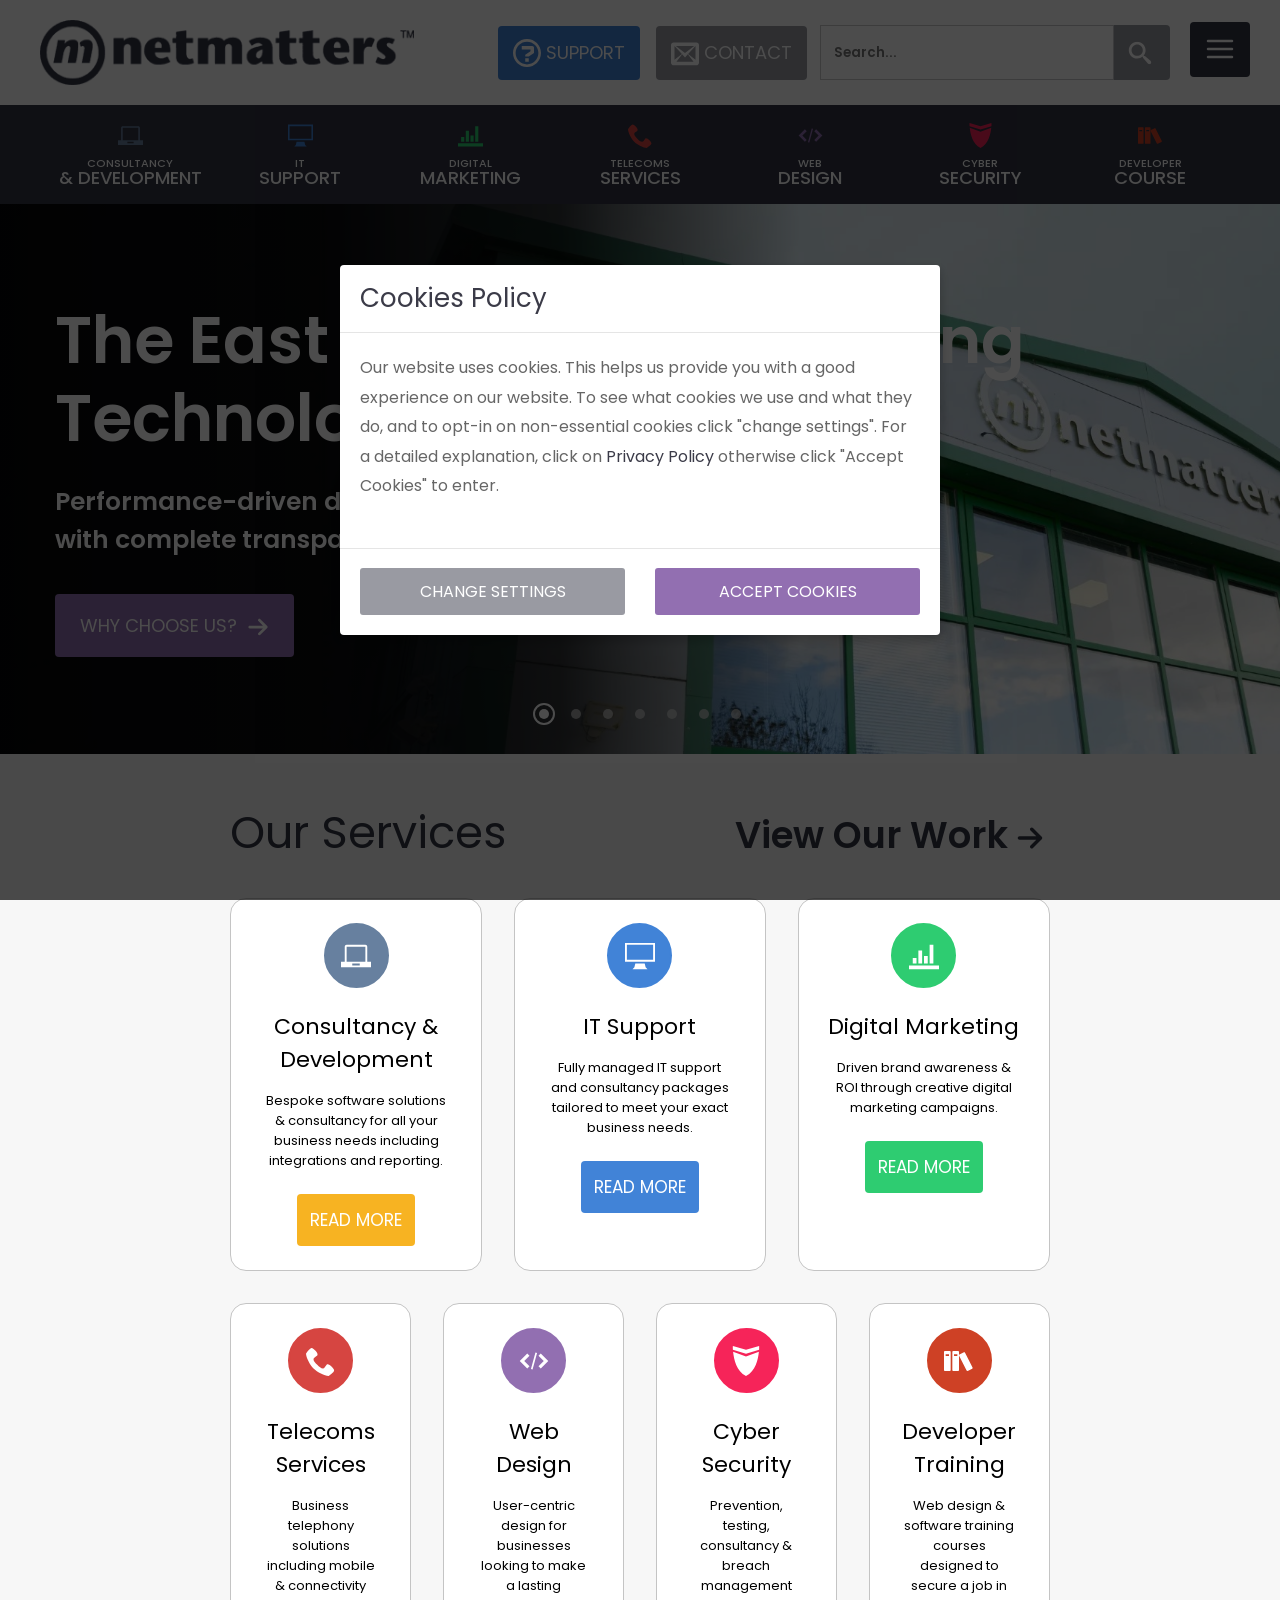
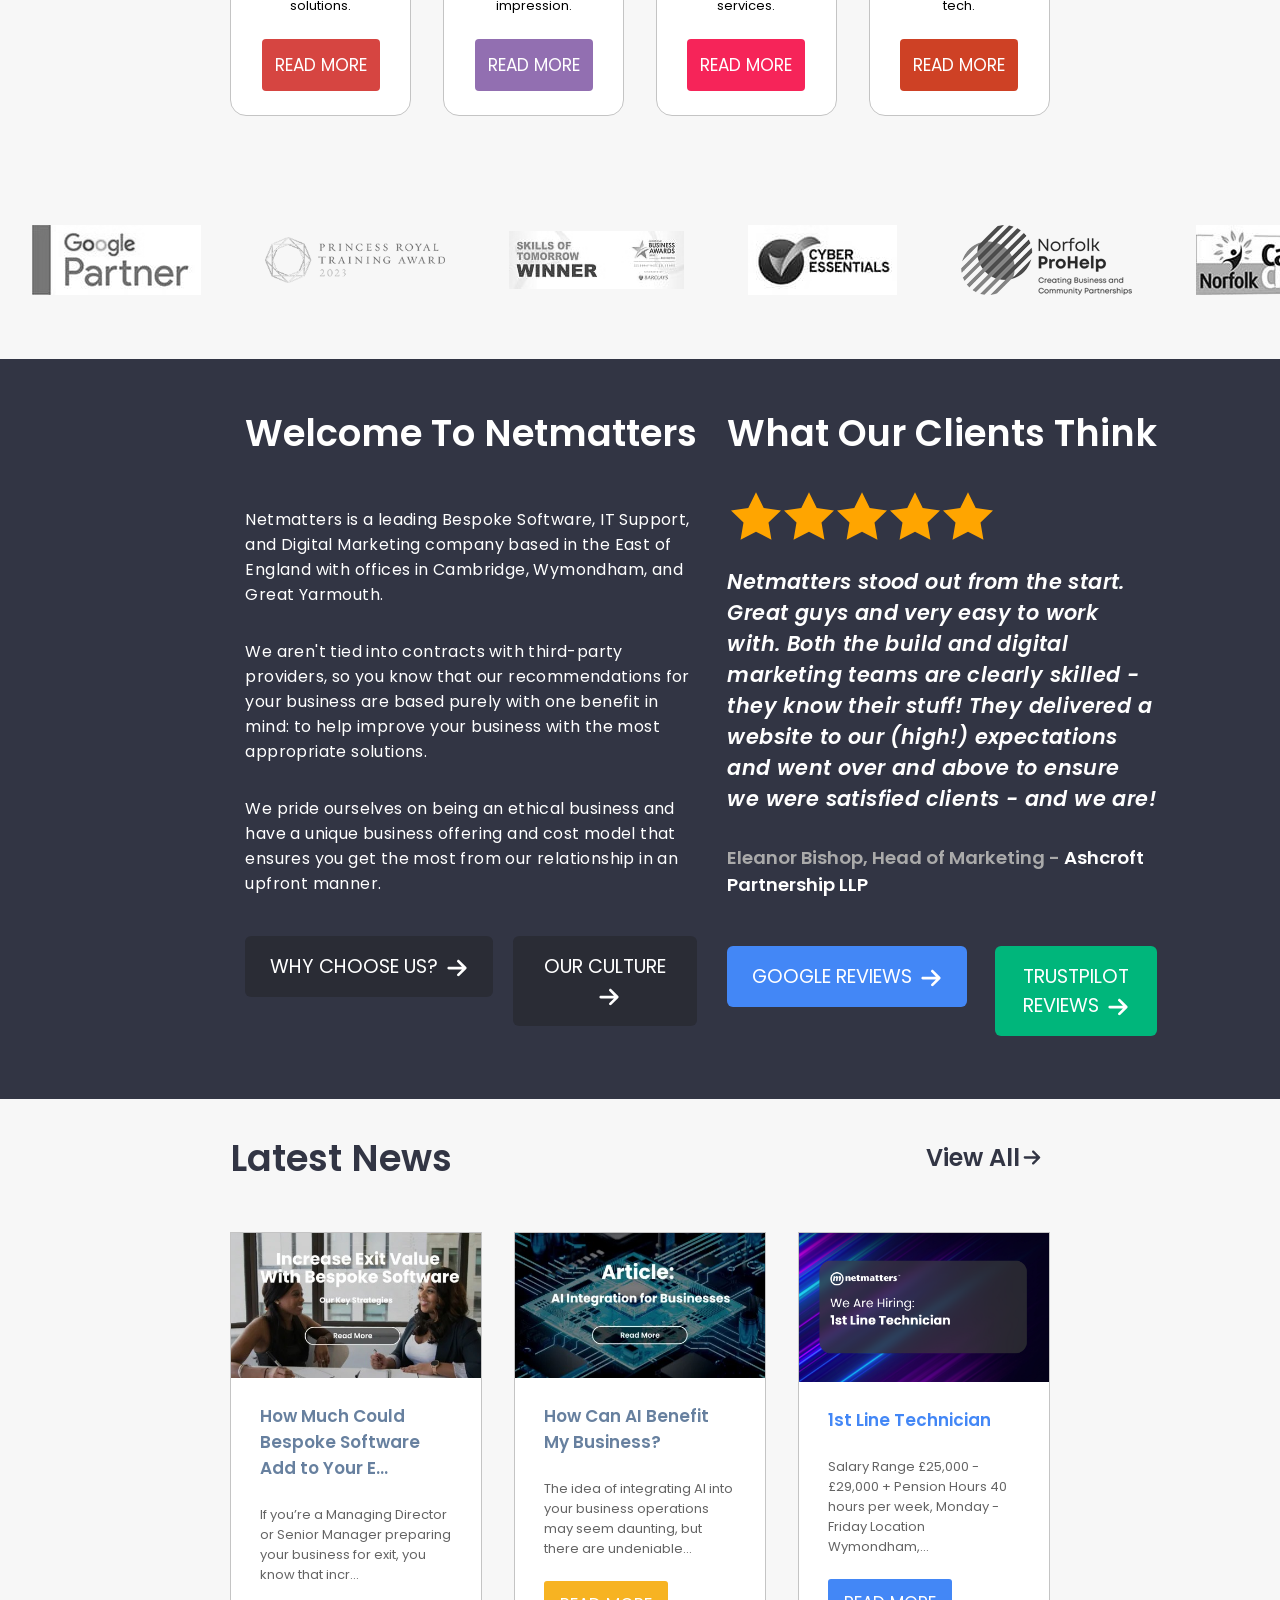
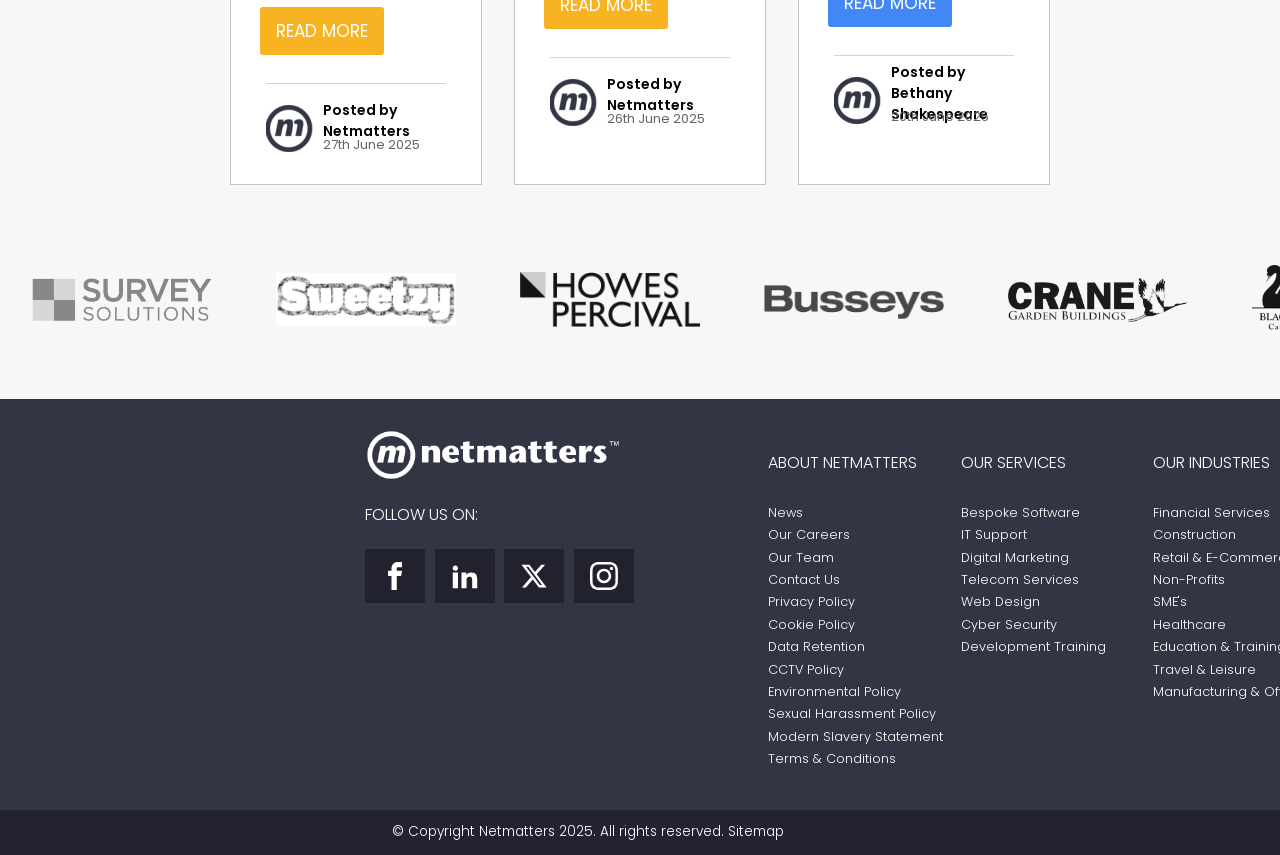
==== commit bafef077: ".." ====
--- a/index.html
+++ b/index.html
@@ -17,17 +17,17 @@
                     <img src="img/nmlogoblue.png" alt="Netmatters Logo">
                 </div> <!--Header hides when scrolling down and appears when coming up-->
                 <div id="contact">
-                    <a id="head-contact" href="#" aria-label="contact">
+                    <a id="head-contact" href="contact.html" aria-label="contact">
                        <svg aria-hidden="true" viewBox="0 0 32 32"><use href="SVG/symbol-defs.svg#icon-phone"></use></svg>
                     </a>
                 </div>
                 <div id="support">
-                    <a id="head-support" href="#" aria-label="contact">
+                    <a id="head-support" href="contact.html" aria-label="contact">
                         <button><svg aria-hidden="true" viewBox="0 0 32 32"><use href="SVG/symbol-defs.svg#icon-question"></use></svg>SUPPORT</button>
                     </a>
                 </div>
                 <div id="contact-2">
-                    <a id="head-contact" href="#" aria-label="contact">
+                    <a id="head-contact" href="contact.html" aria-label="contact">
                         <button><svg aria-hidden="true" viewBox="0 0 32 32"><use href="SVG/symbol-defs.svg#icon-envelop"></use></svg>CONTACT</button>
                     </a>
                 </div>
@@ -36,7 +36,7 @@
                 </div>
                 <div id="side-nav">
                     <input type="checkbox" id="nav-toggle">
-                    <label for="nav-toggle" class="hamburger"><svg aria-hidden="true" viewBox="0 0 40 32"><use href="SVG/symbol-defs.svg#icon-menu"></use></svg></label>
+                    <label for="nav-toggle" class="hamburger"><svg class="menu-icon" aria-hidden="true" viewBox="0 0 32 32"><path d="M4 8H28M4 16H28M4 24H28" stroke="currentColor" stroke-width="2.5" stroke-linecap="round"/></svg><svg class="close-icon" aria-hidden="true" viewBox="0 0 32 32"><path d="M7 7L25 25M25 7L7 25" stroke="currentColor" stroke-width="2.5" stroke-linecap="round"/></svg></label>
                 </div>
                     <div class="search">
                         <input type="search" id="search-bar" placeholder="Search..."><button type="button" aria-label="Search"><svg aria-hidden="true" viewBox="0 0 40 32"><use href="SVG/symbol-defs.svg#icon-search"></use></svg></button>
@@ -136,7 +136,7 @@
         </div>
         <nav class="side-nav">
             <div class="side-nav-mobile-services">
-                <a class="side-nav-contact" href="#">CONTACT US</a>
+                <a class="side-nav-contact" href="contact.html">CONTACT US</a>
                 <div class="side-nav-services">
                     <section class="side-nav-card side-nav-consultancy">
                         <div class="side-nav-card-heading"><svg aria-hidden="true" viewBox="0 0 32 32"><use href="SVG/symbol-defs.svg#icon-laptop"></use></svg><h3><span class="side-nav-title-small">Consultancy</span><span class="side-nav-title-large">&amp; Development</span></h3></div>
--- a/css/styles.css
+++ b/css/styles.css
@@ -1940,6 +1940,7 @@
   display: none;
 }
 .header-top .hamburger {
+  position: relative;
   display: inline-flex;
   align-items: center;
   justify-content: center;
@@ -1947,6 +1948,7 @@
   cursor: pointer;
   width: 60px;
   height: 55px;
+  color: white;
   background-color: #323544;
   border-radius: 4px;
 }
@@ -1954,10 +1956,32 @@
   background-color: #1a1e30;
 }
 .header-top .hamburger svg {
-  display: block;
+  position: absolute;
+  top: 50%;
+  left: 50%;
   width: 40px;
   height: 32px;
-  fill: white;
+  transition: opacity 200ms ease, transform 200ms ease;
+}
+.header-top .hamburger svg path {
+  fill: none;
+  stroke: white;
+}
+.header-top .hamburger .menu-icon {
+  opacity: 1;
+  transform: translate(-50%, -50%) rotate(0) scale(1);
+}
+.header-top .hamburger .close-icon {
+  opacity: 0;
+  transform: translate(-50%, -50%) rotate(-90deg) scale(0.8);
+}
+.header-top #nav-toggle:checked + .hamburger .menu-icon {
+  opacity: 0;
+  transform: translate(-50%, -50%) rotate(90deg) scale(0.8);
+}
+.header-top #nav-toggle:checked + .hamburger .close-icon {
+  opacity: 1;
+  transform: translate(-50%, -50%) rotate(0) scale(1);
 }
 .header-top .search {
   display: flex;
@@ -2266,6 +2290,9 @@
   --side-nav-width: min(330px, 90vw);
   overflow-x: hidden;
   isolation: isolate;
+}
+body > main {
+  background: white;
 }
 body > :not(.side-nav) {
   position: relative;
@@ -2338,6 +2365,10 @@
 }
 .side-nav .side-nav-group a:hover, .side-nav .side-nav-group a:focus-visible {
   background: #323544;
+}
+
+.header {
+  background: white;
 }
 
 @media (max-width: 991px) {
@@ -2808,5 +2839,331 @@
     gap: 10px;
   }
 }
+.contact-breadcrumb {
+  display: none;
+}
+
+.contact-page .contact-title {
+  padding: 12px 0;
+  background: #333645;
+  color: white;
+}
+.contact-page .contact-title h1 {
+  margin: 0;
+  font-size: 2.2rem;
+  font-weight: 400;
+  padding: 6px 0;
+}
+.contact-page .office-list {
+  display: grid;
+  grid-template-columns: 1fr;
+  gap: 24px;
+  padding: 85px 15px 25px 15px;
+}
+.contact-page .office-card {
+  overflow: hidden;
+  background: white;
+  border: 1px solid #e5e5e5;
+  border-radius: 18px 18px 0 0;
+  box-shadow: 0 3px 15px rgba(0, 0, 0, 0.12);
+}
+.contact-page .office-card .office-image {
+  display: block;
+  width: 100%;
+  aspect-ratio: 2.2/1;
+  object-fit: cover;
+  object-position: center;
+}
+.contact-page .office-card .office-details {
+  padding: 18px 20px 30px;
+}
+.contact-page .office-card .office-name {
+  margin: 0 0 10px;
+  color: #333645;
+  font-size: 1.5rem;
+  font-weight: 400;
+}
+.contact-page .office-card .office-address {
+  margin: 0 0 10px;
+  color: #666;
+  font-size: 1.1rem;
+  font-style: normal;
+  line-height: 1.45;
+}
+.contact-page .office-card .office-phone {
+  display: block;
+  margin-bottom: 12px;
+  color: #926fb1;
+  font-size: 1.6rem;
+  font-weight: 600;
+  text-decoration: none;
+}
+.contact-page .office-card .office-link {
+  display: inline-flex;
+  min-width: 96px;
+  min-height: 40px;
+  align-items: center;
+  justify-content: center;
+  padding: 0 18px;
+  border-radius: 3px;
+  background: #926fb1;
+  color: white;
+  font-size: 0.9rem;
+  font-weight: 600;
+  text-decoration: none;
+  text-transform: uppercase;
+}
+.contact-page .office-card .office-link:hover, .contact-page .office-card .office-link:focus-visible {
+  background: #7e5b9b;
+}
+.contact-page .contact-info {
+  display: grid;
+  grid-template-columns: 1fr;
+  gap: 24px;
+  padding-top: 24px;
+  padding-bottom: 42px;
+}
+.contact-page .contact-info .contact-summary {
+  color: #333645;
+}
+.contact-page .contact-info .contact-summary h2 {
+  margin: 12px 0 16px;
+  font-size: 1.2rem;
+  font-weight: 600;
+}
+.contact-page .contact-info .contact-summary p {
+  width: auto;
+  margin: 0 0 24px;
+  color: inherit;
+  font-size: 1.2rem;
+  font-weight: 600;
+  text-align: left;
+}
+.contact-page .contact-info .contact-summary .contact-highlight {
+  display: block;
+  margin-bottom: 26px;
+  color: #926fb1;
+  font-size: 1.5rem;
+  font-weight: 600;
+  text-decoration: none;
+}
+.contact-page .contact-info .contact-summary .contact-hours {
+  margin-top: 22px;
+  color: #333645;
+}
+.contact-page .contact-info .contact-summary .contact-hours summary {
+  display: flex;
+  align-items: center;
+  justify-content: flex-start;
+  gap: 8px;
+  cursor: pointer;
+  list-style: none;
+  font-size: 1.2rem;
+  font-weight: 600;
+}
+.contact-page .contact-info .contact-summary .contact-hours summary:hover {
+  text-decoration: underline;
+}
+.contact-page .contact-info .contact-summary .contact-hours summary::-webkit-details-marker {
+  display: none;
+}
+.contact-page .contact-info .contact-summary .contact-hours summary::after {
+  width: 7px;
+  height: 7px;
+  flex: 0 0 7px;
+  margin-left: 0;
+  border-right: 2px solid currentColor;
+  border-bottom: 2px solid currentColor;
+  content: "";
+  transform: rotate(45deg);
+}
+.contact-page .contact-info .contact-summary .contact-hours p {
+  width: auto;
+  margin: 14px 0 0;
+  color: inherit;
+  font-size: 1.2rem;
+  font-weight: 400;
+  line-height: 1.6;
+  text-align: left;
+}
+.contact-page .contact-info .contact-summary .contact-hours .contact-hours-times {
+  font-weight: 500;
+  line-height: 1.8;
+  letter-spacing: 0.02em;
+}
+.contact-page .contact-info .contact-summary .contact-hours[open] summary::after {
+  transform: rotate(225deg);
+}
+.contact-page .contact-info .contact-form {
+  display: flex;
+  flex-direction: column;
+  padding: 24px;
+  border-radius: 10px;
+  background: #e6e7e9;
+  color: #333645;
+}
+.contact-page .contact-info .contact-form .required-star {
+  color: #d00;
+}
+.contact-page .contact-info .contact-form .contact-fields {
+  display: grid;
+  grid-template-columns: 1fr;
+  gap: 16px;
+}
+.contact-page .contact-info .contact-form .contact-field {
+  display: flex;
+  flex-direction: column;
+}
+.contact-page .contact-info .contact-form .contact-field label {
+  margin: 0 0 8px;
+  font-size: 1.2rem;
+  font-weight: 600;
+}
+.contact-page .contact-info .contact-form .contact-field input,
+.contact-page .contact-info .contact-form .contact-field textarea {
+  width: 100%;
+  box-sizing: border-box;
+  padding: 10px;
+  border: 1px solid #ccc;
+  border-radius: 2px;
+  background: white;
+  font: inherit;
+  font-size: 1.2rem;
+}
+.contact-page .contact-info .contact-form .contact-field input {
+  min-height: 40px;
+}
+.contact-page .contact-info .contact-form .contact-field textarea {
+  resize: vertical;
+}
+.contact-page .contact-info .contact-form .contact-consent {
+  display: flex;
+  align-items: flex-start;
+  gap: 14px;
+  margin: 4px 0 24px;
+}
+.contact-page .contact-info .contact-form .contact-consent input {
+  display: grid;
+  width: 26px;
+  height: 26px;
+  box-sizing: border-box;
+  flex: 0 0 26px;
+  margin: 2px 0 0;
+  appearance: none;
+  place-items: center;
+  border: 4px solid #333645;
+  border-radius: 3px;
+  background: white;
+}
+.contact-page .contact-info .contact-form .contact-consent input:checked {
+  background: #333645;
+}
+.contact-page .contact-info .contact-form .contact-consent input:checked::after {
+  color: white;
+  content: "✓";
+  font-size: 18px;
+  line-height: 1;
+}
+.contact-page .contact-info .contact-form .contact-consent label {
+  font-size: 1.2rem;
+  font-weight: 600;
+  line-height: 1.7;
+}
+.contact-page .contact-info .contact-form .contact-consent a {
+  color: inherit;
+}
+.contact-page .contact-info .contact-form .contact-submit {
+  display: flex;
+  align-items: center;
+  justify-content: flex-start;
+  gap: 16px;
+}
+.contact-page .contact-info .contact-form .contact-submit button {
+  min-height: 40px;
+  padding: 0 16px;
+  border: 0;
+  border-radius: 3px;
+  background: #333645;
+  color: white;
+  cursor: pointer;
+  font-size: 1rem;
+  font-weight: 600;
+  text-transform: uppercase;
+}
+.contact-page .contact-info .contact-form .contact-submit span {
+  font-size: 1rem;
+}
+
+@media (min-width: 768px) {
+  .contact-breadcrumb {
+    display: block;
+    min-height: 32px;
+    margin-top: 1px;
+    background: white;
+    border-top: 1px solid #000000;
+    border-bottom: 1px solid #e5e5e5;
+    font-size: 1rem;
+  }
+  .contact-breadcrumb .container {
+    display: flex;
+    min-height: 32px;
+    padding: 12px 10px;
+    align-items: center;
+    gap: 10px;
+  }
+  .contact-breadcrumb a {
+    color: #333645;
+    font-weight: 600;
+    text-decoration: none;
+  }
+  .contact-breadcrumb a:hover, .contact-breadcrumb a:focus-visible {
+    text-decoration: underline;
+  }
+  .contact-breadcrumb span {
+    color: #333645;
+  }
+}
+@media (min-width: 992px) {
+  .contact-page .contact-title {
+    background: white;
+    color: #333645;
+  }
+  .contact-page .office-list {
+    grid-template-columns: repeat(3, minmax(0, 1fr));
+    align-items: start;
+    gap: 30px;
+    padding-top: 54px;
+    padding-bottom: 24px;
+  }
+  .contact-page .contact-info {
+    grid-template-columns: 1fr;
+    gap: 32px;
+    padding-top: 0;
+  }
+  .contact-page .contact-info .contact-form .contact-fields {
+    grid-template-columns: repeat(2, minmax(0, 1fr));
+  }
+  .contact-page .contact-info .contact-form .contact-message-field {
+    grid-column: 1/-1;
+  }
+}
+@media (min-width: 1260px) {
+  .contact-breadcrumb {
+    margin-top: 0;
+  }
+  .contact-page .contact-info {
+    grid-template-columns: repeat(3, minmax(0, 1fr));
+    column-gap: 30px;
+    align-items: start;
+  }
+  .contact-page .contact-info .contact-form {
+    grid-column: 1/3;
+    grid-row: 1;
+  }
+  .contact-page .contact-info .contact-summary {
+    grid-column: 3;
+    grid-row: 1;
+  }
+}
 
 /*# sourceMappingURL=styles.css.map */
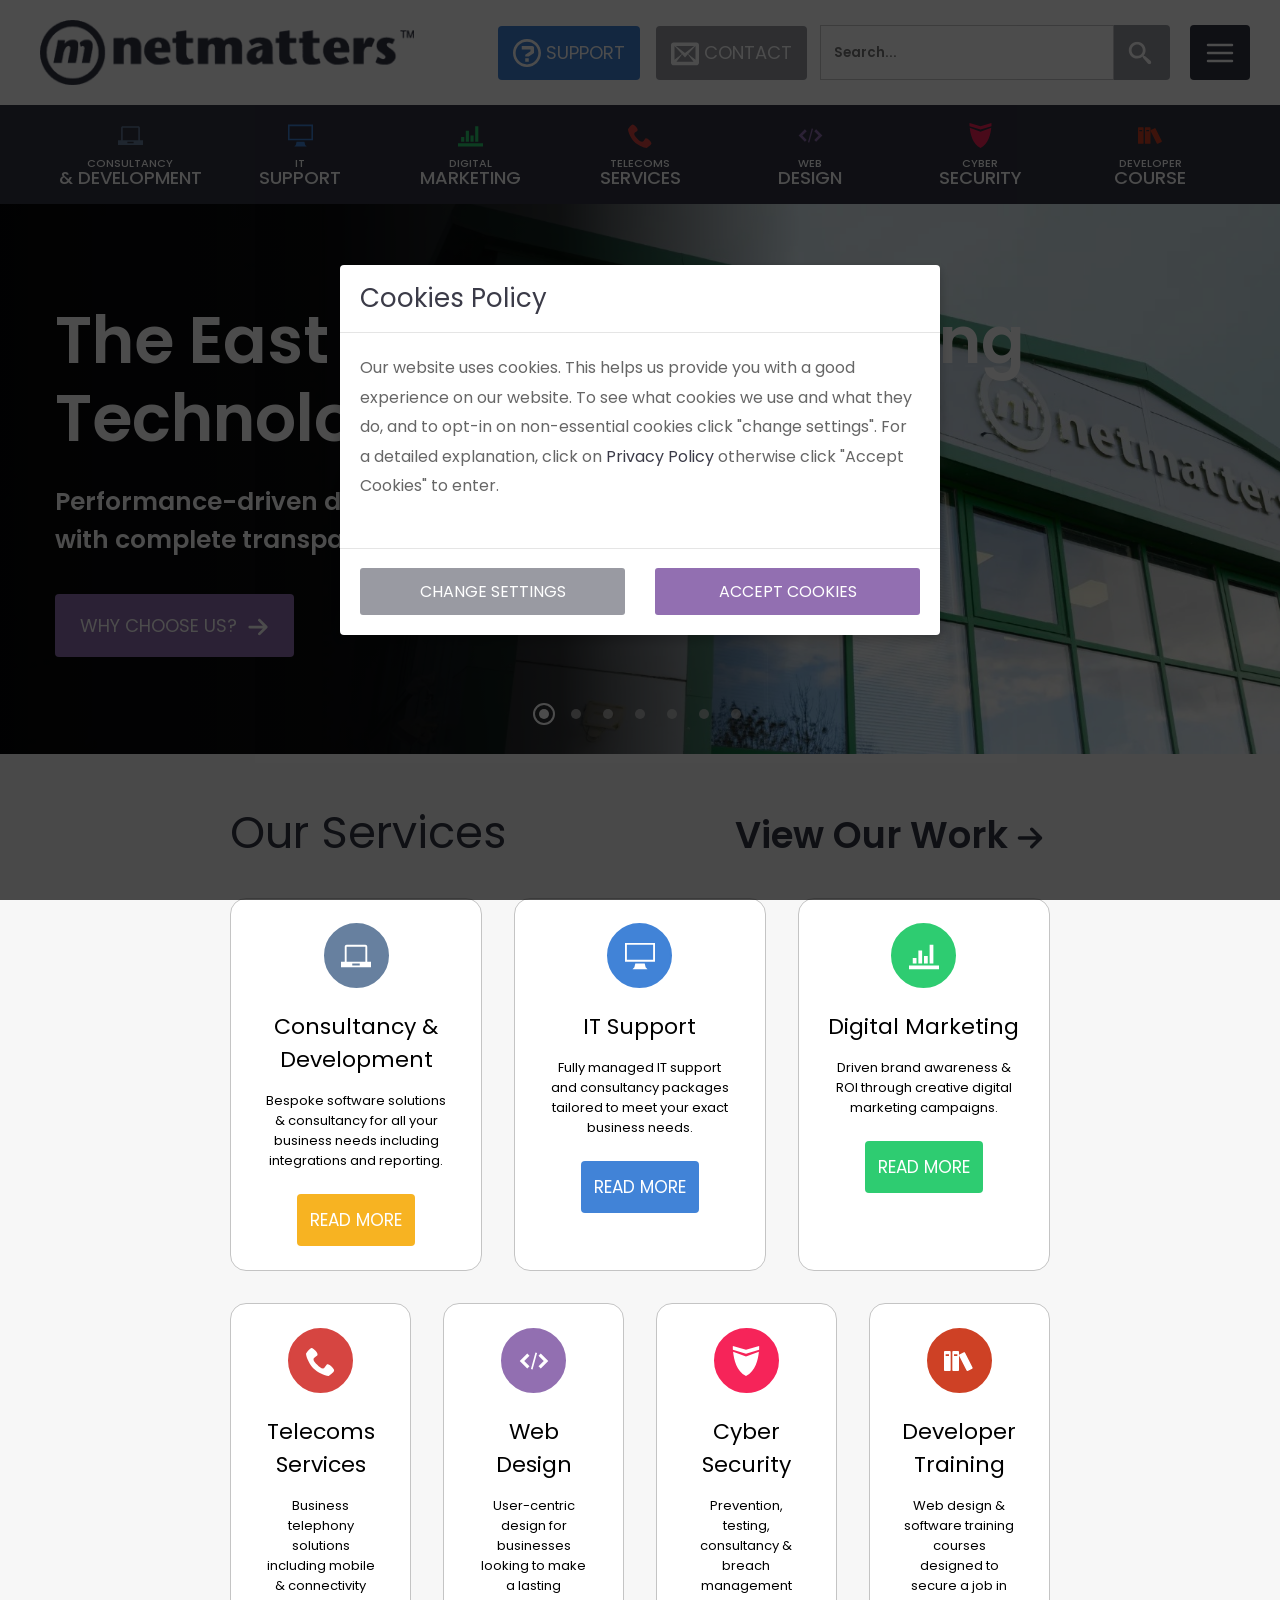
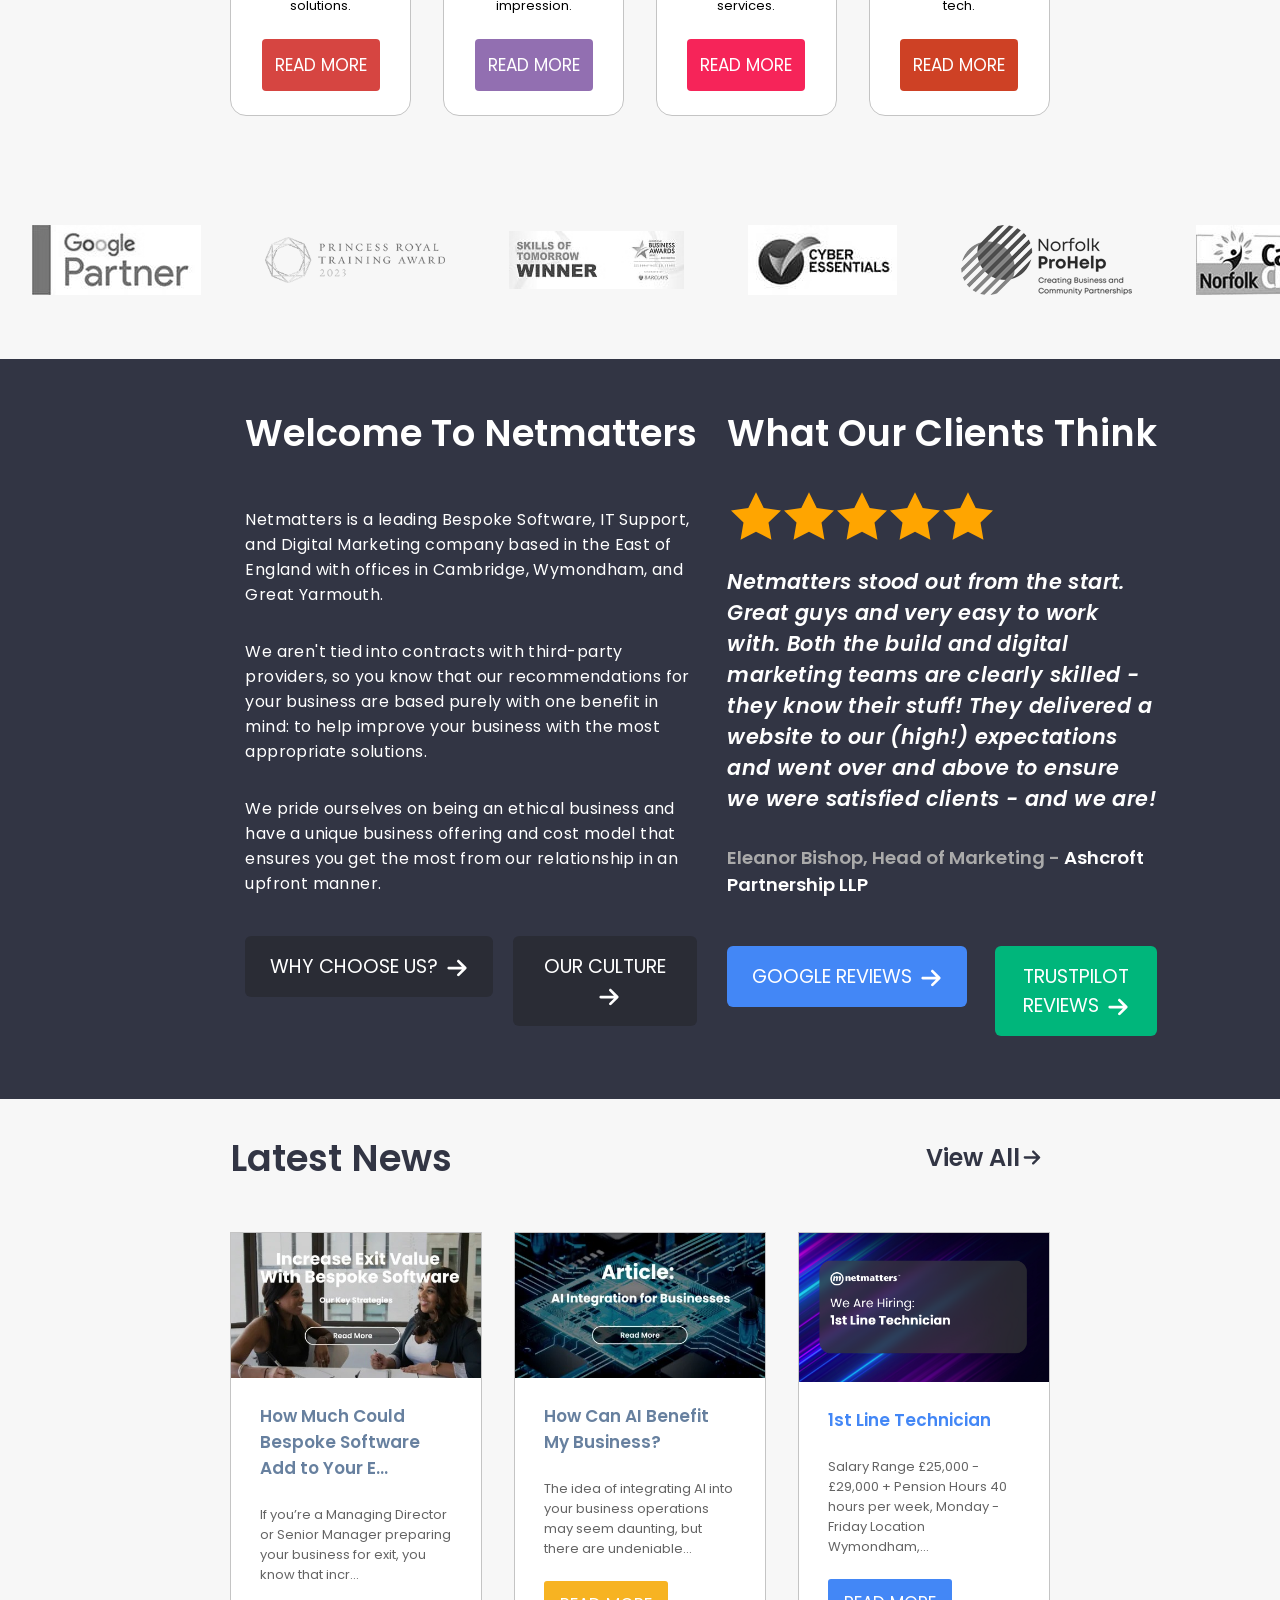
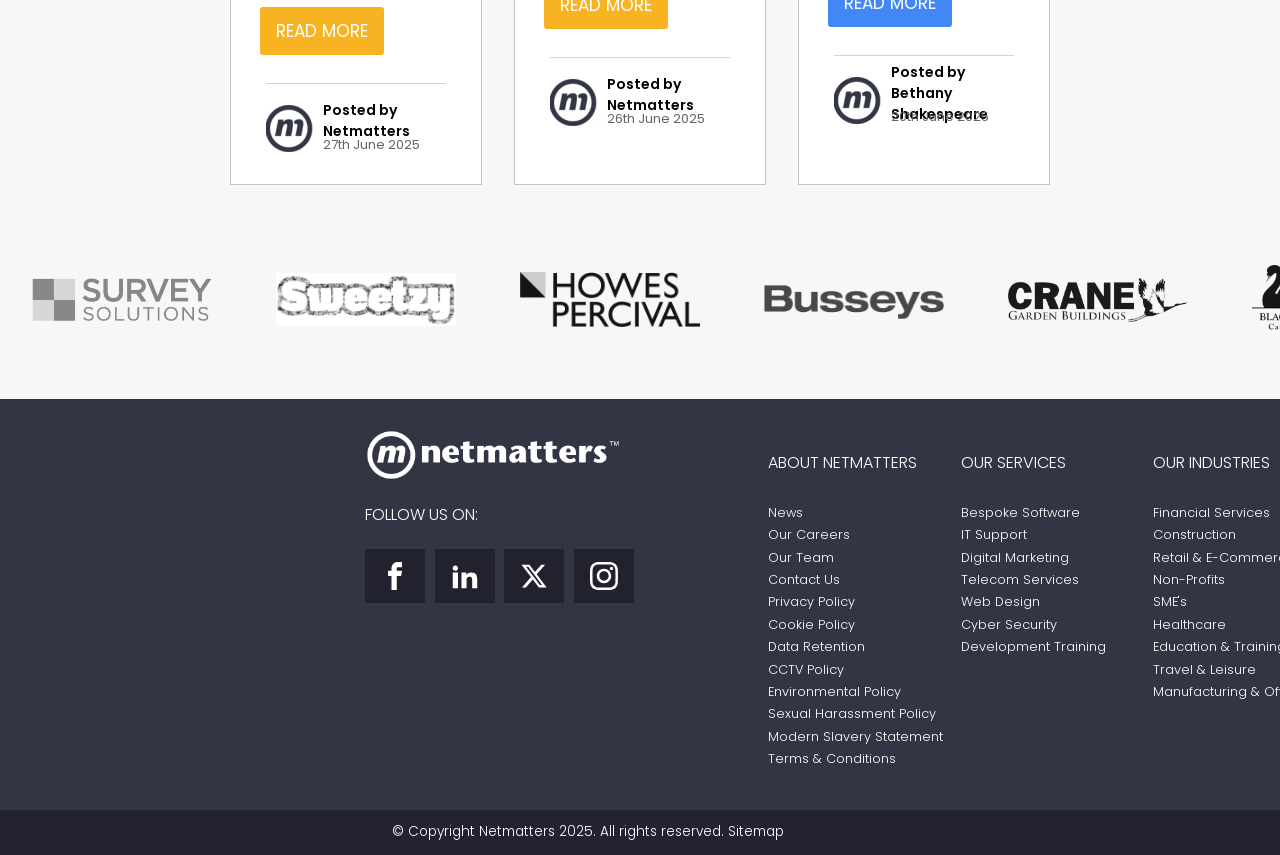
==== commit d8fee221: ".." ====
--- a/index.html
+++ b/index.html
@@ -225,7 +225,7 @@
                 <a href="#">Laptops 4 Learning</a>
             </section>
             <section class="side-nav-group">
-                <h3>CONTACT US</h3>
+                <h3><a class="side-nav-heading-link" href="contact.html">CONTACT US</a></h3>
                 <a href="#">Cambridge Office</a>
                 <a href="#">Wymondham Office</a>
                 <a href="#">Great Yarmouth Office</a>
--- a/css/styles.css
+++ b/css/styles.css
@@ -1961,7 +1961,7 @@
   left: 50%;
   width: 40px;
   height: 32px;
-  transition: opacity 200ms ease, transform 200ms ease;
+  transition: opacity 600ms ease, transform 600ms ease;
 }
 .header-top .hamburger svg path {
   fill: none;
@@ -2026,6 +2026,7 @@
 
 .main-nav {
   position: relative;
+  z-index: 20;
   display: none;
   flex-direction: row;
   align-items: center;
@@ -2340,6 +2341,16 @@
   font-weight: 600;
   text-transform: uppercase;
 }
+.side-nav .side-nav-group h3 .side-nav-heading-link {
+  all: unset;
+  cursor: pointer;
+}
+.side-nav .side-nav-group h3 .side-nav-heading-link::before {
+  content: none;
+}
+.side-nav .side-nav-group h3 .side-nav-heading-link:hover, .side-nav .side-nav-group h3 .side-nav-heading-link:focus-visible {
+  background: transparent;
+}
 .side-nav .side-nav-group a {
   display: flex;
   align-items: center;
@@ -2367,7 +2378,9 @@
   background: #323544;
 }
 
-.header {
+body > .header {
+  position: relative;
+  z-index: 2;
   background: white;
 }
 
@@ -2511,6 +2524,8 @@
     margin-left: auto;
     grid-column: 4/5;
     grid-row: auto;
+    display: flex;
+    align-items: center;
   }
   .header-top #contact {
     display: none;
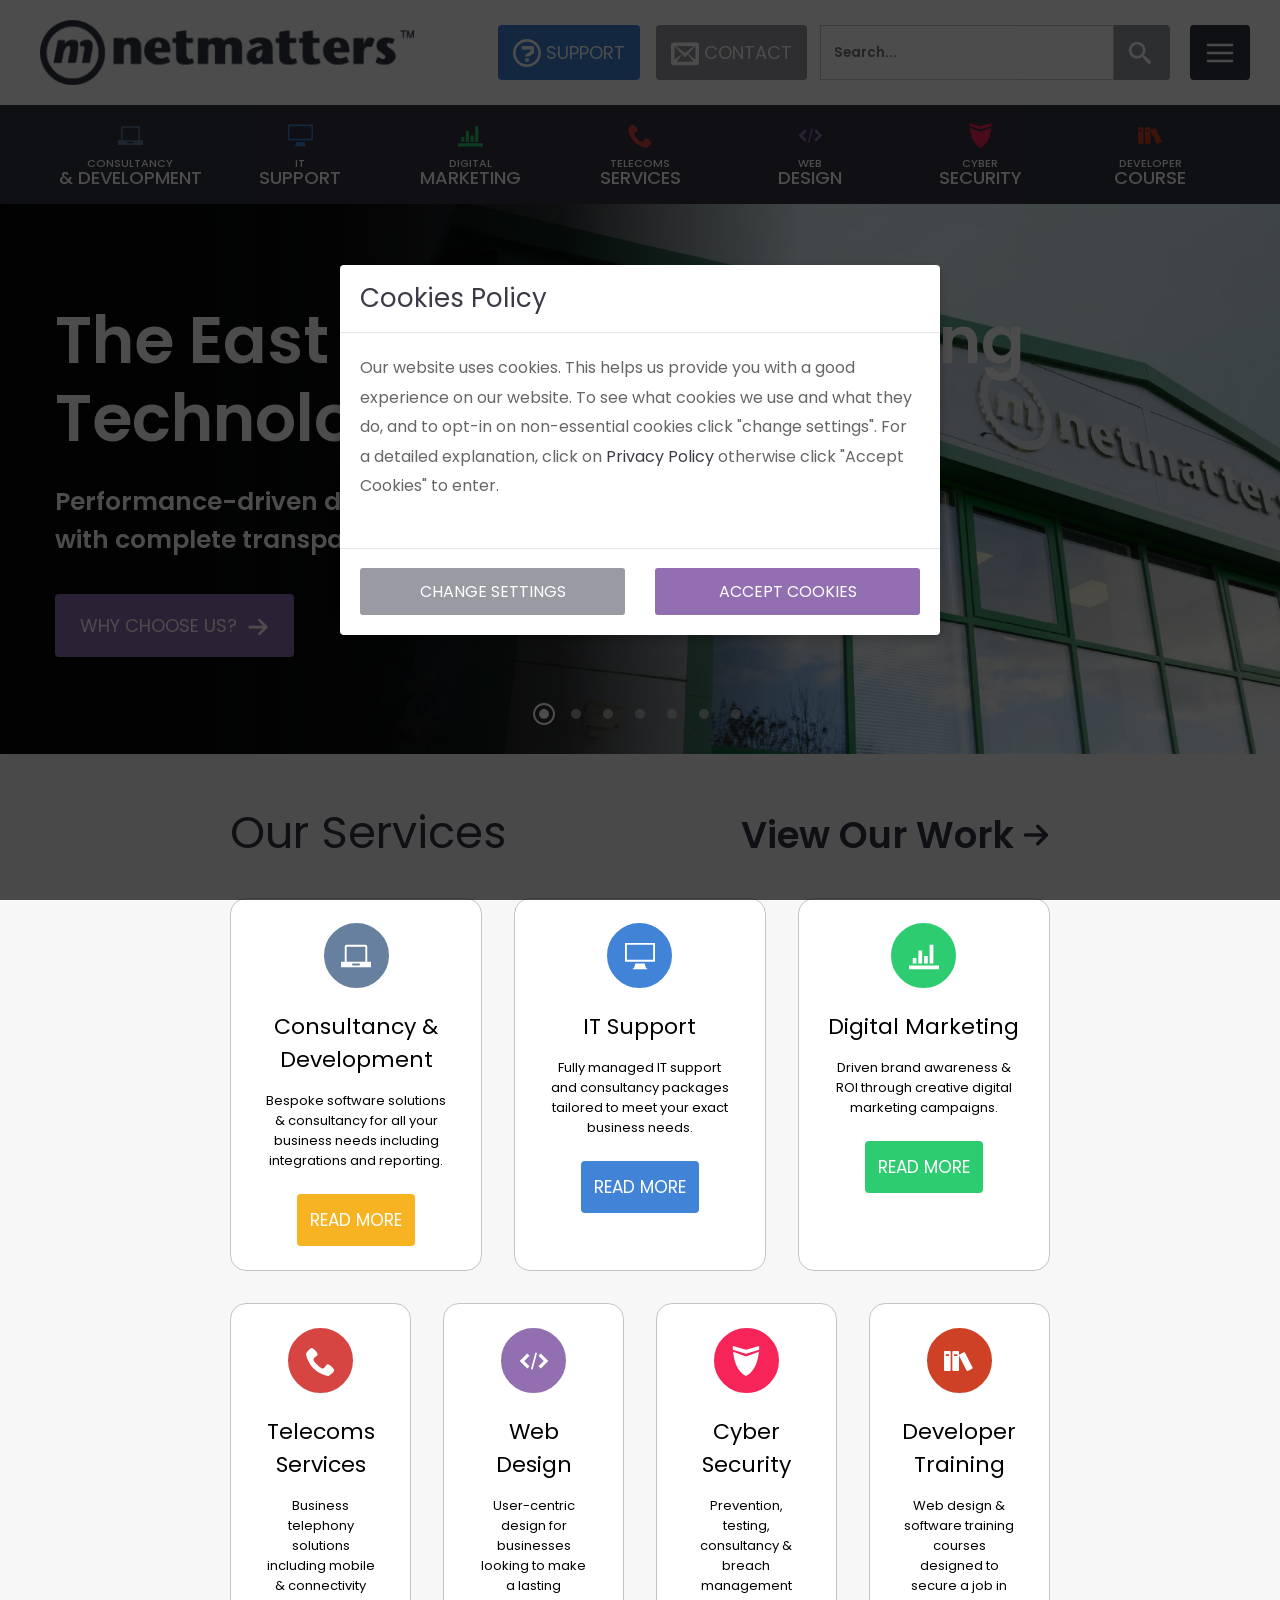
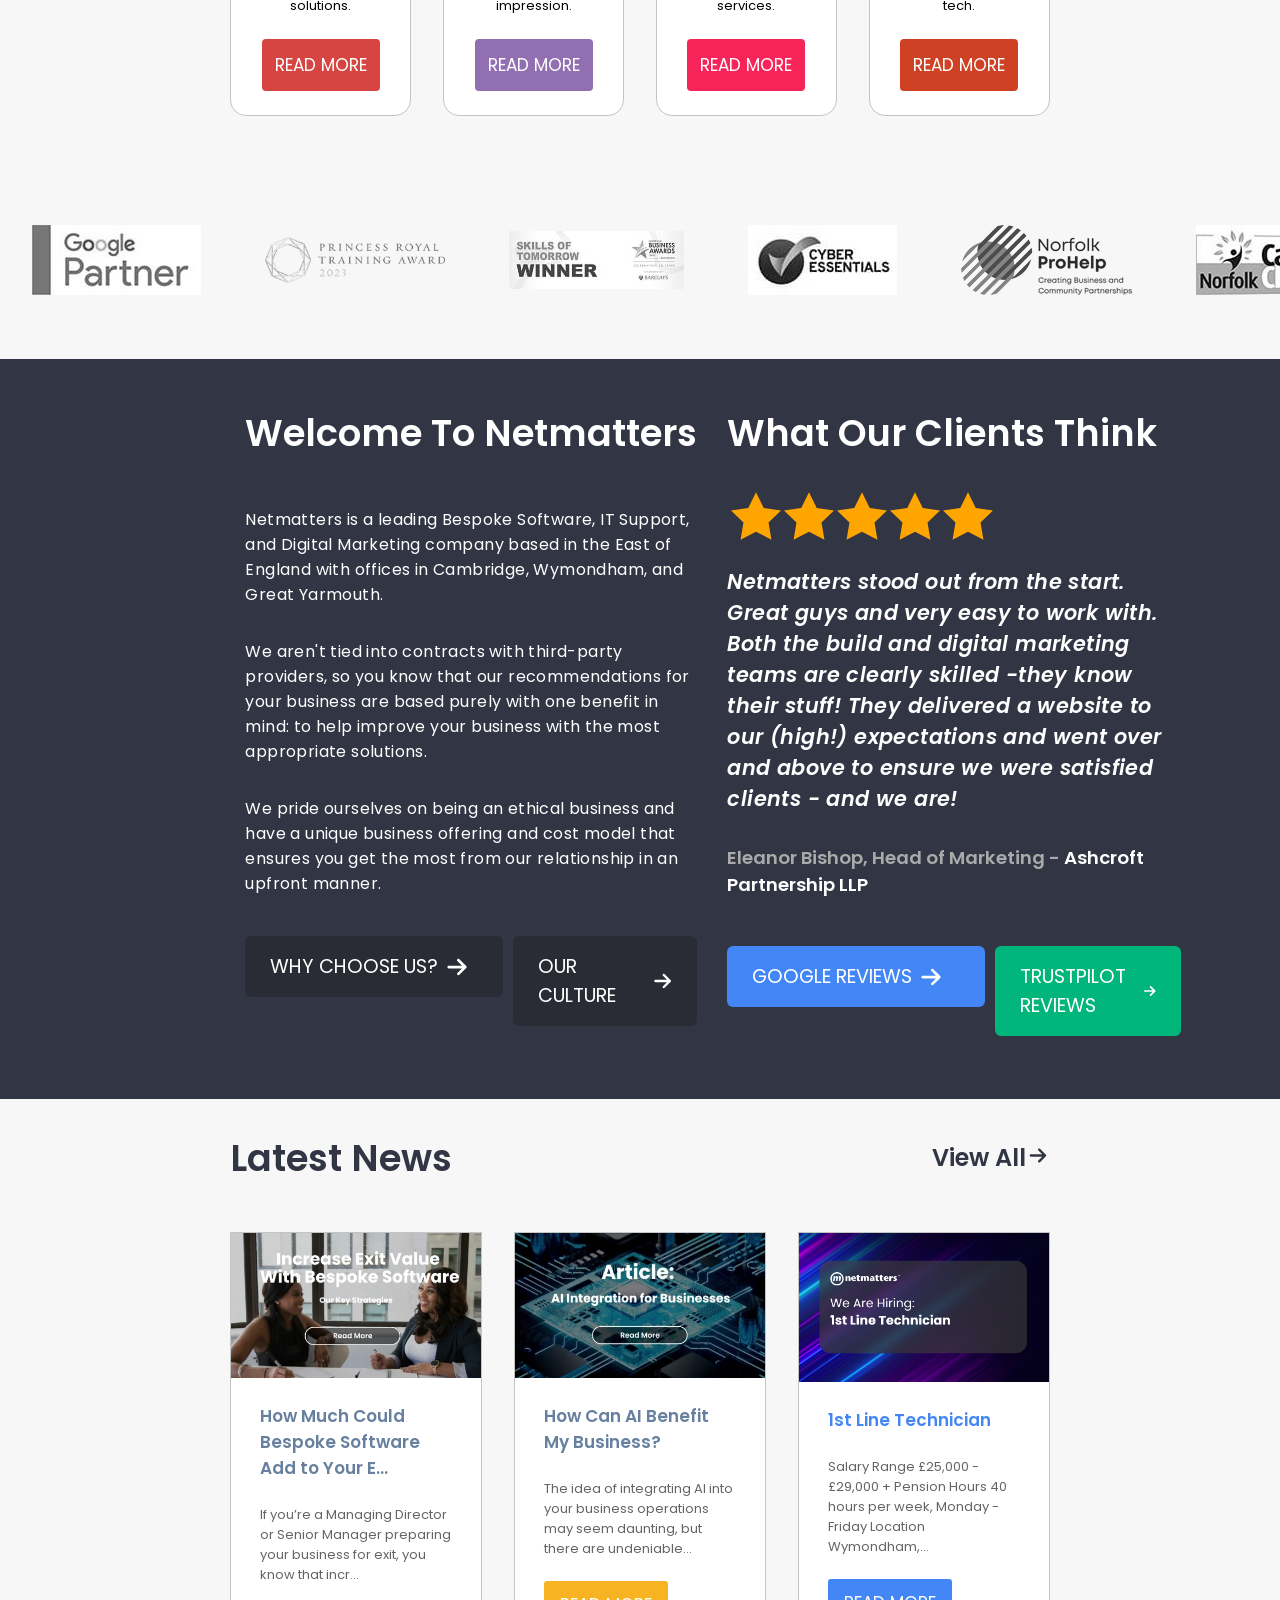
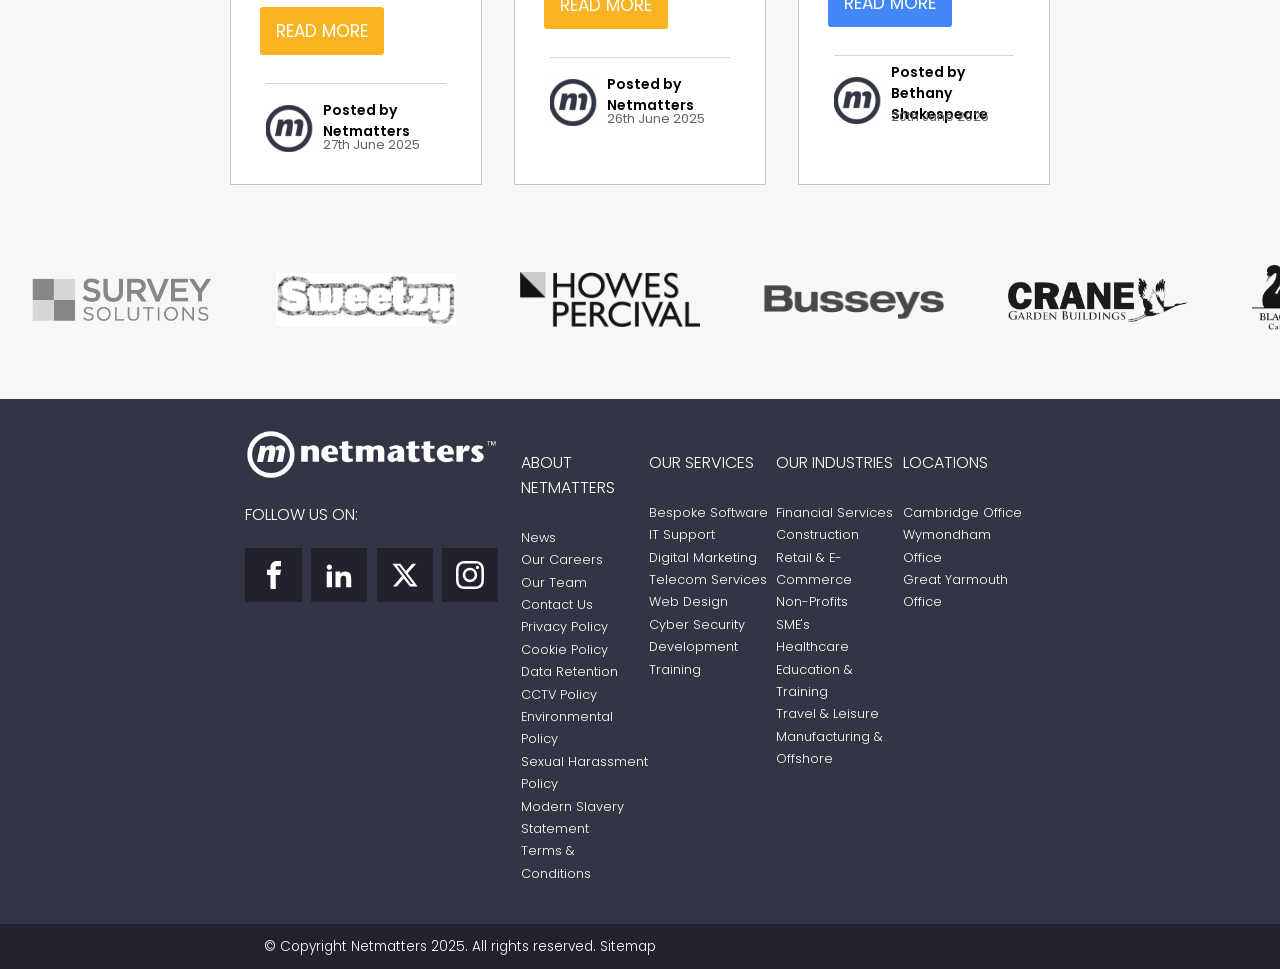
==== commit 8497c55e: "Validatyor" ====
--- a/index.html
+++ b/index.html
@@ -17,18 +17,18 @@
                     <img src="img/nmlogoblue.png" alt="Netmatters Logo">
                 </div> <!--Header hides when scrolling down and appears when coming up-->
                 <div id="contact">
-                    <a id="head-contact" href="contact.html" aria-label="contact">
+                    <a id="head-contact-phone" href="contact.html" aria-label="contact">
                        <svg aria-hidden="true" viewBox="0 0 32 32"><use href="SVG/symbol-defs.svg#icon-phone"></use></svg>
                     </a>
                 </div>
                 <div id="support">
-                    <a id="head-support" href="contact.html" aria-label="contact">
-                        <button><svg aria-hidden="true" viewBox="0 0 32 32"><use href="SVG/symbol-defs.svg#icon-question"></use></svg>SUPPORT</button>
+                    <a id="head-support" class="header-action header-action--support" href="contact.html" aria-label="Support">
+                        <svg aria-hidden="true" viewBox="0 0 32 32"><use href="SVG/symbol-defs.svg#icon-question"></use></svg>SUPPORT
                     </a>
                 </div>
                 <div id="contact-2">
-                    <a id="head-contact" href="contact.html" aria-label="contact">
-                        <button><svg aria-hidden="true" viewBox="0 0 32 32"><use href="SVG/symbol-defs.svg#icon-envelop"></use></svg>CONTACT</button>
+                    <a id="head-contact" class="header-action header-action--contact" href="contact.html" aria-label="Contact">
+                        <svg aria-hidden="true" viewBox="0 0 32 32"><use href="SVG/symbol-defs.svg#icon-envelop"></use></svg>CONTACT
                     </a>
                 </div>
                 <div id="search-btn">
@@ -44,7 +44,7 @@
             </header>
             <div class="main-nav">
                 <div class="nav-item nav-con-dev">
-                    <button id="nav-con-dev"><svg aria-hidden="true" viewBox="0 0 32 32"><use href="SVG/symbol-defs.svg#icon-laptop"></use></svg><h3 id="top-words">CONSULTANCY</h3><h3 id="bottom-words">& DEVELOPMENT</h3></button>
+                    <button id="nav-con-dev"><svg aria-hidden="true" viewBox="0 0 32 32"><use href="SVG/symbol-defs.svg#icon-laptop"></use></svg><span class="top-words">CONSULTANCY</span><span class="bottom-words">&amp; DEVELOPMENT</span></button>
                     <div class="dropdown">
                         <h4 class="drop-header">Our Consultancy & Development Services</h4>
                         <div class="dropdown-item"><svg aria-hidden="true"><use href="SVG/symbol-defs.svg#icon-cogs"></use></svg><a href="#">Bespoke CRM</a></div>
@@ -63,7 +63,7 @@
                     </div>
                 </div>
                 <div class="nav-item nav-it-support">
-                    <button id="nav-it-support"><svg aria-hidden="true" viewBox="0 0 32 32"><use href="SVG/symbol-defs.svg#icon-display"></use></svg><h3 id="top-words">IT</h3><h3 id="bottom-words">SUPPORT</h3></button>
+                    <button id="nav-it-support"><svg aria-hidden="true" viewBox="0 0 32 32"><use href="SVG/symbol-defs.svg#icon-display"></use></svg><span class="top-words">IT</span><span class="bottom-words">SUPPORT</span></button>
                     <div class="dropdown">
                         <h4 class="drop-header">Our IT Support Services</h4>
                         <div class="dropdown-item"><svg aria-hidden="true"><use href="SVG/symbol-defs.svg#icon-headphones"></use></svg><a href="#">Managed IT Support</a></div>
@@ -75,7 +75,7 @@
                     </div>
                 </div>
                 <div class="nav-item nav-marketing">
-                    <button id="nav-marketing"><svg aria-hidden="true" viewBox="0 0 32 32"><use href="SVG/symbol-defs.svg#icon-stats-bars"></use></svg><h3 id="top-words">DIGITAL</h3><h3 id="bottom-words">MARKETING</h3></button>
+                    <button id="nav-marketing"><svg aria-hidden="true" viewBox="0 0 32 32"><use href="SVG/symbol-defs.svg#icon-stats-bars"></use></svg><span class="top-words">DIGITAL</span><span class="bottom-words">MARKETING</span></button>
                     <div class="dropdown">
                         <h4 class="drop-header">Our Digital Marketing Services</h4>
                         <div class="dropdown-item"><svg aria-hidden="true"><use href="SVG/symbol-defs.svg#icon-search"></use></svg><a href="#">Search Engine Optimisation (SEO)</a></div>
@@ -87,7 +87,7 @@
                     </div>
                 </div>
                 <div class="nav-item nav-telecoms">
-                    <button id="nav-telecoms"><svg aria-hidden="true" viewBox="0 0 32 32"><use href="SVG/symbol-defs.svg#icon-phone"></use></svg><h3 id="top-words">TELECOMS</h3><h3 id="bottom-words">SERVICES</h3></button>
+                    <button id="nav-telecoms"><svg aria-hidden="true" viewBox="0 0 32 32"><use href="SVG/symbol-defs.svg#icon-phone"></use></svg><span class="top-words">TELECOMS</span><span class="bottom-words">SERVICES</span></button>
                     <div class="dropdown">
                         <h4 class="drop-header">Our Telecoms Services</h4>
                         <div class="dropdown-item"><svg aria-hidden="true"><use href="SVG/symbol-defs.svg#icon-mobile"></use></svg><a href="#">Business Mobile</a></div>
@@ -99,7 +99,7 @@
                     </div>
                 </div>
                 <div class="nav-item nav-design">
-                    <button id="nav-design"><svg aria-hidden="true" viewBox="0 0 40 32"><use href="SVG/symbol-defs.svg#icon-embed2"></use></svg><h3 id="top-words">WEB</h3><h3 id="bottom-words">DESIGN</h3></button>
+                    <button id="nav-design"><svg aria-hidden="true" viewBox="0 0 40 32"><use href="SVG/symbol-defs.svg#icon-embed2"></use></svg><span class="top-words">WEB</span><span class="bottom-words">DESIGN</span></button>
                     <div class="dropdown">
                         <h4 class="drop-header">Our Web Design Services</h4>
                         <div class="dropdown-item"><svg aria-hidden="true"><use href="SVG/symbol-defs.svg#icon-pencil"></use></svg><a href="#">Bespoke Website Design</a></div>
@@ -111,7 +111,7 @@
                     </div>
                 </div>
                 <div class="nav-item nav-cyber">
-                    <button id="nav-cyber"><svg aria-hidden="true" viewBox="0 0 32 32"><use href="SVG/symbol-defs.svg#icon-shield"></use></svg><h3 id="top-words">CYBER</h3><h3 id="bottom-words">SECURITY</h3></button>
+                    <button id="nav-cyber"><svg aria-hidden="true" viewBox="0 0 32 32"><use href="SVG/symbol-defs.svg#icon-shield"></use></svg><span class="top-words">CYBER</span><span class="bottom-words">SECURITY</span></button>
                     <div class="dropdown">
                         <h4 class="drop-header">Our Cyber Security Services</h4>
                         <div class="dropdown-item"><svg aria-hidden="true"><use href="SVG/symbol-defs.svg#icon-files-empty"></use></svg><a href="#">Cyber Security Assessment</a></div>
@@ -123,7 +123,7 @@
                     </div>
                 </div>
                 <div class="nav-item nav-developer">
-                    <button id="nav-developer"><svg aria-hidden="true" viewBox="0 0 36 32"><use href="SVG/symbol-defs.svg#icon-books"></use></svg><h3 id="top-words">DEVELOPER</h3><h3 id="bottom-words">COURSE</h3></button>
+                    <button id="nav-developer"><svg aria-hidden="true" viewBox="0 0 36 32"><use href="SVG/symbol-defs.svg#icon-books"></use></svg><span class="top-words">DEVELOPER</span><span class="bottom-words">COURSE</span></button>
                     <div class="dropdown">
                         <h4 class="drop-header">Our Developer Course Services</h4>
                         <div class="dropdown-item"><svg aria-hidden="true"><use href="SVG/symbol-defs.svg#icon-laptop"></use></svg><a href="#">Train For A Career In Tech</a></div>
@@ -238,51 +238,51 @@
                     <ul class="splide__list">
                         <li class="banner banner--main splide__slide">
                             <div class="container">
-                                <h2>The East Of England's Leading Technology Company</h2>
+                                <h1>The East Of England's Leading Technology Company</h1>
                                 <p>Performance-driven digital and technology services with complete transparency.</p>
-                                <a href="#"><button>WHY CHOOSE US?<svg class="arrow" aria-hidden="true" viewBox="0 0 32 32"><use href="SVG/symbol-defs.svg#icon-arrow-right2"></use></svg></button></a>
+                                <a class="banner-cta" href="#">WHY CHOOSE US?<svg class="arrow" aria-hidden="true" viewBox="0 0 32 32"><use href="SVG/symbol-defs.svg#icon-arrow-right2"></use></svg></a>
                             </div>
                         </li>
                         <li class="banner banner--grey splide__slide">
                             <div class="container">
                                 <h2>Bespoke Software</h2>
                                 <p>Delivering expert bespoke software solutions across a range of industries.</p>
-                                <a href="#"><button>FIND OUT MORE<svg class="arrow" aria-hidden="true" viewBox="0 0 32 32"><use href="SVG/symbol-defs.svg#icon-arrow-right2"></use></svg></button></a>
+                                <a class="banner-cta" href="#">FIND OUT MORE<svg class="arrow" aria-hidden="true" viewBox="0 0 32 32"><use href="SVG/symbol-defs.svg#icon-arrow-right2"></use></svg></a>
                             </div>
                         </li>
                         <li class="banner banner--blue splide__slide">
                             <div class="container">
                                 <h2>IT Support</h2>
                                 <p>Fast and cost-effective IT support services for your business.</p>
-                                <a href="#"><button>FIND OUT MORE<svg class="arrow" aria-hidden="true" viewBox="0 0 32 32"><use href="SVG/symbol-defs.svg#icon-arrow-right2"></use></svg></button></a>
+                                <a class="banner-cta" href="#">FIND OUT MORE<svg class="arrow" aria-hidden="true" viewBox="0 0 32 32"><use href="SVG/symbol-defs.svg#icon-arrow-right2"></use></svg></a>
                             </div>
                         </li>
                         <li class="banner banner--green splide__slide">
                             <div class="container">
                                 <h2>Digital Marketing</h2>
                                 <p>Generating your new business through results-driven marketing activities.</p>
-                                <a href="#"><button>WHY CHOOSE US?<svg class="arrow" aria-hidden="true" viewBox="0 0 32 32"><use href="SVG/symbol-defs.svg#icon-arrow-right2"></use></svg></button></a>
+                                <a class="banner-cta" href="#">WHY CHOOSE US?<svg class="arrow" aria-hidden="true" viewBox="0 0 32 32"><use href="SVG/symbol-defs.svg#icon-arrow-right2"></use></svg></a>
                             </div>
                         </li>
                         <li class="banner banner--red splide__slide">
                             <div class="container">
                                 <h2>Telecoms Services</h2>
                                 <p>A new approach to connectivity, see how we can help your business.</p>
-                                <a href="#"><button>WHY CHOOSE US?<svg class="arrow" aria-hidden="true" viewBox="0 0 32 32"><use href="SVG/symbol-defs.svg#icon-arrow-right2"></use></svg></button></a>
+                                <a class="banner-cta" href="#">WHY CHOOSE US?<svg class="arrow" aria-hidden="true" viewBox="0 0 32 32"><use href="SVG/symbol-defs.svg#icon-arrow-right2"></use></svg></a>
                             </div>
                         </li>
                         <li class="banner banner--purple splide__slide">
                             <div class="container">
                                 <h2>Web Design</h2>
                                 <p>For businesses to make a strong and effective first impression</p>
-                                <a href="#"><button>WHY CHOOSE US?<svg class="arrow" aria-hidden="true" viewBox="0 0 32 32"><use href="SVG/symbol-defs.svg#icon-arrow-right2"></use></svg></button></a>
+                                <a class="banner-cta" href="#">WHY CHOOSE US?<svg class="arrow" aria-hidden="true" viewBox="0 0 32 32"><use href="SVG/symbol-defs.svg#icon-arrow-right2"></use></svg></a>
                             </div>
                         </li>
                         <li class="banner banner--pink splide__slide">
                             <div class="container">
                                 <h2>Cyber Security</h2>
                                 <p>keeping businesses and their customers sensitive information protected.</p>
-                                <a href="#"><button>WHY CHOOSE US?<svg class="arrow" aria-hidden="true" viewBox="0 0 32 32"><use href="SVG/symbol-defs.svg#icon-arrow-right2"></use></svg></button></a>
+                                <a class="banner-cta" href="#">WHY CHOOSE US?<svg class="arrow" aria-hidden="true" viewBox="0 0 32 32"><use href="SVG/symbol-defs.svg#icon-arrow-right2"></use></svg></a>
                             </div>
                         </li>
                     </ul>
@@ -361,10 +361,10 @@
                     <span class="read-more">READ MORE</span>
                 </div>
                 </a>
-                <button id="view-work"><a href="#">View Our Work<svg class="arrow" aria-hidden="true" viewBox="0 0 32 32"><use href="SVG/symbol-defs.svg#icon-arrow-right2"></use></svg></a></button><!--Flex box-->
-            </section>
-
-            <section id="awards">
+                <a id="view-work" href="#">View Our Work<svg class="arrow" aria-hidden="true" viewBox="0 0 32 32"><use href="SVG/symbol-defs.svg#icon-arrow-right2"></use></svg></a>
+            </section>
+
+            <div id="awards">
                 <div class="clients">
                     <img src="P&C/google-partner.jpg" alt="google partner logo">
                     <img src="P&C/princess-training.png" alt="princess royal training Logo">
@@ -378,7 +378,7 @@
                     <img src="P&C/qms.png" alt="ISO quality management certification logo">
                     <img src="P&C/GBC.png" alt="gbc Logo">
                 </div>
-            </section>
+            </div>
 
             <section id="info">
                 <!--welcome info and review-->
@@ -389,8 +389,8 @@
                         <p>We aren't tied into contracts with third-party providers, so you know that our recommendations for your business are based purely with one benefit in mind: to help improve your business with the most appropriate solutions.</p>
                         <p>We pride ourselves on being an ethical business and have a unique business offering and cost model that ensures you get the most from our relationship in an upfront manner.</p>
                     <div class="welcome-btn">
-                        <a href="#"><button id="why-btn">WHY CHOOSE US?<svg class="arrow" aria-hidden="true" viewBox="0 0 32 32"><use href="SVG/symbol-defs.svg#icon-arrow-right2"></use></svg></button></a>
-                        <a href="#"><button id="culture-btn">OUR CULTURE<svg class="arrow" aria-hidden="true" viewBox="0 0 32 32"><use href="SVG/symbol-defs.svg#icon-arrow-right2"></use></svg></button></a>
+                        <a href="#" id="why-btn">WHY CHOOSE US?<svg class="arrow" aria-hidden="true" viewBox="0 0 32 32"><use href="SVG/symbol-defs.svg#icon-arrow-right2"></use></svg></a>
+                        <a href="#" id="culture-btn">OUR CULTURE<svg class="arrow" aria-hidden="true" viewBox="0 0 32 32"><use href="SVG/symbol-defs.svg#icon-arrow-right2"></use></svg></a>
                     </div>
                     </div>
                     <div class="what-clients-think">
@@ -405,8 +405,8 @@
                         <blockquote>Netmatters stood out from the start. Great guys and very easy to work with. Both the build and digital marketing teams are clearly skilled -they know their stuff! They delivered a website to our (high!) expectations and went over and above to ensure we were satisfied clients - and we are!</blockquote> <!-- Quote -->
                         <cite><span id="quote-name">Eleanor Bishop, Head of Marketing -</span><a href="#" id="quote-comp"> Ashcroft Partnership LLP</a></cite> <!-- Who quoted it -->
                     <div class="buttons">
-                        <a href="#"><button id="google-rev">GOOGLE REVIEWS<svg class="arrow" aria-hidden="true" viewBox="0 0 32 32"><use href="SVG/symbol-defs.svg#icon-arrow-right2"></use></svg></button></a>
-                        <a href="#"><button id="trust-rev">TRUSTPILOT REVIEWS<svg class="arrow" aria-hidden="true" viewBox="0 0 32 32"><use href="SVG/symbol-defs.svg#icon-arrow-right2"></use></svg></button></a>
+                        <a href="#" id="google-rev">GOOGLE REVIEWS<svg class="arrow" aria-hidden="true" viewBox="0 0 32 32"><use href="SVG/symbol-defs.svg#icon-arrow-right2"></use></svg></a>
+                        <a href="#" id="trust-rev">TRUSTPILOT REVIEWS<svg class="arrow" aria-hidden="true" viewBox="0 0 32 32"><use href="SVG/symbol-defs.svg#icon-arrow-right2"></use></svg></a>
                     </div>
                     </div>
                 </div>
@@ -421,9 +421,9 @@
                         <p>If you’re a Managing Director or Senior Manager preparing your business for exit, you know that incr...</p>
                         <span class="read-more">READ MORE</span>
                         <div class="posts">
-                            <img id="avatar" src="img/netmatters-avatar.png" alt="avatar of netmatters">
-                            <p id="posted">Posted by Netmatters</p>
-                            <p id="date">27th June 2025</p>
+                            <img class="avatar" src="img/netmatters-avatar.png" alt="avatar of netmatters">
+                            <p class="posted">Posted by Netmatters</p>
+                            <p class="date">27th June 2025</p>
                         </div>
                     </div>
                 </a>
@@ -434,9 +434,9 @@
                         <p>The idea of integrating AI into your business operations may seem daunting, but there are undeniable...</p>
                         <span class="read-more">READ MORE</span>
                         <div class="posts">
-                            <img id="avatar" src="img/netmatters-avatar.png" alt="avatar of netmatters">
-                            <p id="posted">Posted by Netmatters</p>
-                            <p id="date">26th June 2025</p>
+                            <img class="avatar" src="img/netmatters-avatar.png" alt="avatar of netmatters">
+                            <p class="posted">Posted by Netmatters</p>
+                            <p class="date">26th June 2025</p>
                         </div>
                     </div>
                 </a>
@@ -447,13 +447,13 @@
                         <p>Salary Range £25,000 -£29,000 + Pension Hours 40 hours per week, Monday - Friday Location Wymondham,...</p>
                         <span class="read-more">READ MORE</span>
                         <div class="posts">
-                            <img id="avatar" src="img/netmatters-avatar.png" alt="avatar of netmatters">
-                            <p id="posted">Posted by Bethany Shakespeare</p>
-                            <p id="date">20th June 2025</p>
-                        </div>
-                    </div>
-                </a>
-                <button id="view-all"><a href="#">View All<svg class="arrow" aria-hidden="true" viewBox="0 0 32 32"><use href="SVG/symbol-defs.svg#icon-arrow-right2"></use></svg></a></button>
+                            <img class="avatar" src="img/netmatters-avatar.png" alt="avatar of netmatters">
+                            <p class="posted">Posted by Bethany Shakespeare</p>
+                            <p class="date">20th June 2025</p>
+                        </div>
+                    </div>
+                </a>
+                <a id="view-all" href="#">View All<svg class="arrow" aria-hidden="true" viewBox="0 0 32 32"><use href="SVG/symbol-defs.svg#icon-arrow-right2"></use></svg></a>
             </section>
 
         </main>
@@ -504,7 +504,7 @@
                                 <li id="news"><a href="#">News</a></li>
                                 <li id="careers"><a href="#">Our Careers</a></li>
                                 <li id="team"><a href="#">Our Team</a></li>
-                                <li id="contact"><a href="#">Contact Us</a></li>
+                                <li id="footer-contact"><a href="#">Contact Us</a></li>
                                 <li id="privacy"><a href="#">Privacy Policy</a></li>
                                 <li id="cookie"><a href="#">Cookie Policy</a></li>
                                 <li id="data"><a href="#">Data Retention</a></li>
@@ -522,10 +522,10 @@
                         <div class="about-links">
                             <ul>
                                 <li id="software"><a href="#">Bespoke Software</a></li>
-                                <li id="support"><a href="#">IT Support</a></li>
-                                <li id="marketing"><a href="#">Digital Marketing</a></li>
+                                <li id="footer-support"><a href="#">IT Support</a></li>
+                                <li id="footer-marketing"><a href="#">Digital Marketing</a></li>
                                 <li id="telecom"><a href="#">Telecom Services</a></li>
-                                <li id="design"><a href="#">Web Design</a></li>
+                                <li id="footer-design"><a href="#">Web Design</a></li>
                                 <li id="Cyber"><a href="#">Cyber Security</a></li>
                                 <li id="develop"><a href="#">Development Training</a></li>
                             </ul>
--- a/css/styles.css
+++ b/css/styles.css
@@ -158,7 +158,7 @@
 @media (min-width: 1260px) {
   footer {
     display: grid;
-    grid-template-columns: 353px 400px 400px 400px 350px;
+    grid-template-columns: minmax(0, 353fr) minmax(0, 400fr) minmax(0, 400fr) minmax(0, 400fr) minmax(0, 350fr);
     grid-template-rows: 1fr 45px;
   }
   footer .copyright {
@@ -174,7 +174,14 @@
   footer .container {
     grid-column-start: 3;
     grid-column-end: 5;
+    width: 100%;
+    min-width: 0;
     max-width: 800px;
+  }
+}
+@media (min-width: 1903px) {
+  footer {
+    grid-template-columns: 353px 400px 400px 400px 350px;
   }
 }
 @media (min-width: 768px) {
@@ -248,20 +255,26 @@
   background-color: #1b1b1b;
 }
 .welcome-btn #why-btn {
+  display: inline-flex;
+  align-items: center;
   padding: 16px 25px;
   font-size: 1.2rem;
   color: white;
   background-color: rgba(27, 27, 27, 0.35);
   border-radius: 6px;
   border: none;
+  text-decoration: none;
 }
 .welcome-btn #culture-btn {
+  display: inline-flex;
+  align-items: center;
   padding: 16px 25px;
   font-size: 1.2rem;
   color: white;
   background-color: rgba(27, 27, 27, 0.35);
   border-radius: 6px;
   border: none;
+  text-decoration: none;
 }
 
 .stars {
@@ -314,23 +327,29 @@
   padding-bottom: 3rem;
 }
 .buttons #google-rev {
+  display: inline-flex;
+  align-items: center;
   padding: 16px 25px;
   font-size: 1.2rem;
   color: white;
   background-color: #4387f6;
   border-radius: 6px;
   border: none;
+  text-decoration: none;
 }
 .buttons #google-rev:hover {
   background-color: #3970c7;
 }
 .buttons #trust-rev {
+  display: inline-flex;
+  align-items: center;
   padding: 16px 25px;
   font-size: 1.2rem;
   color: white;
   background-color: #00b67b;
   border-radius: 6px;
   border: none;
+  text-decoration: none;
 }
 .buttons #trust-rev:hover {
   background-color: #019264;
@@ -483,60 +502,60 @@
 .banner--grey {
   --banner-image: url("../img/NMgrey.jpeg");
 }
-.banner--grey.banner .container button {
+.banner--grey.banner .container button, .banner--grey.banner .container .banner-cta {
   background-color: #F7B322;
 }
-.banner--grey.banner .container button:hover {
+.banner--grey.banner .container button:hover, .banner--grey.banner .container .banner-cta:hover {
   background-color: #d49b1f;
 }
 
 .banner--blue {
   --banner-image: url("../img/NMblue.jpeg");
 }
-.banner--blue.banner .container button {
+.banner--blue.banner .container button, .banner--blue.banner .container .banner-cta {
   background-color: #4183D7;
 }
-.banner--blue.banner .container button:hover {
+.banner--blue.banner .container button:hover, .banner--blue.banner .container .banner-cta:hover {
   background-color: #3770b9;
 }
 
 .banner--green {
   --banner-image: url("../img/NMgreen.jpeg");
 }
-.banner--green.banner .container button {
+.banner--green.banner .container button, .banner--green.banner .container .banner-cta {
   background-color: #2ECC71;
 }
-.banner--green.banner .container button:hover {
+.banner--green.banner .container button:hover, .banner--green.banner .container .banner-cta:hover {
   background-color: #239e57;
 }
 
 .banner--red {
   --banner-image: url("../img/NMred.jpeg");
 }
-.banner--red.banner .container button {
+.banner--red.banner .container button, .banner--red.banner .container .banner-cta {
   background-color: #D64541;
 }
-.banner--red.banner .container button:hover {
+.banner--red.banner .container button:hover, .banner--red.banner .container .banner-cta:hover {
   background-color: #922f2c;
 }
 
 .banner--purple {
   --banner-image: url("../img/NMpurple.jpeg");
 }
-.banner--purple.banner .container button {
+.banner--purple.banner .container button, .banner--purple.banner .container .banner-cta {
   background-color: #926FB1;
 }
-.banner--purple.banner .container button:hover {
+.banner--purple.banner .container button:hover, .banner--purple.banner .container .banner-cta:hover {
   background-color: #6f5486;
 }
 
 .banner--pink {
   --banner-image: url("../img/NMpink.jpeg");
 }
-.banner--pink.banner .container button {
+.banner--pink.banner .container button, .banner--pink.banner .container .banner-cta {
   background-color: #F62459;
 }
-.banner--pink.banner .container button:hover {
+.banner--pink.banner .container button:hover, .banner--pink.banner .container .banner-cta:hover {
   background-color: #c21b45;
 }
 
@@ -572,6 +591,7 @@
   padding: 50px 20px;
 }
 
+.banner .container h1,
 .banner .container h2 {
   font-size: 40px;
   line-height: 1.1;
@@ -591,22 +611,27 @@
   padding: 0;
 }
 
-.banner .container button {
+.banner .container button,
+.banner .container .banner-cta {
+  display: inline-block;
   padding: 18px 25px;
   font-size: large;
   color: white;
   background-color: #926fb1;
   border-radius: 4px;
   border: none;
-}
-.banner .container button .arrow {
+  text-decoration: none;
+}
+.banner .container button .arrow,
+.banner .container .banner-cta .arrow {
   width: 22px;
   height: 22px;
   margin-left: 10px;
   fill: currentColor;
   vertical-align: middle;
 }
-.banner .container button:hover {
+.banner .container button:hover,
+.banner .container .banner-cta:hover {
   background-color: #7a5c94;
 }
 
@@ -629,6 +654,7 @@
     justify-content: center;
     padding: 15px;
   }
+  .banner .container h1,
   .banner .container h2 {
     text-align: left;
     font-size: 65px;
@@ -1506,6 +1532,8 @@
   color: #CE4125;
 }
 .services #view-work {
+  display: inline-flex;
+  text-decoration: none;
   font-size: 1.5rem;
   font-weight: 600;
   color: #323544;
@@ -1523,12 +1551,7 @@
   vertical-align: center;
   fill: currentColor;
 }
-.services #view-work a {
-  text-decoration: none;
-  color: #323544;
-  padding-bottom: 5px;
-}
-.services #view-work a:hover {
+.services #view-work:hover {
   text-decoration: underline;
 }
 @media (min-width: 768px) {
@@ -1737,6 +1760,8 @@
   transition: 0.5s ease;
 }
 .latest-news #view-all {
+  display: inline-flex;
+  text-decoration: none;
   font-size: 1.5rem;
   font-weight: 600;
   color: #323544;
@@ -1756,12 +1781,7 @@
   vertical-align: center;
   fill: currentColor;
 }
-.latest-news #view-all a {
-  text-decoration: none;
-  color: #323544;
-  padding-bottom: 5px;
-}
-.latest-news #view-all a:hover {
+.latest-news #view-all:hover {
   text-decoration: underline;
 }
 .latest-news .posts {
@@ -1772,7 +1792,7 @@
   border-top: solid 1px rgb(212, 212, 212);
   margin: 0 35px 10px;
 }
-.latest-news .posts #avatar {
+.latest-news .posts .avatar {
   grid-column-start: 1;
   grid-column-end: 2;
   grid-row-start: 1;
@@ -1781,7 +1801,7 @@
   height: auto;
   object-fit: cover;
 }
-.latest-news .posts #posted {
+.latest-news .posts .posted {
   grid-column-start: 2;
   grid-column-end: 4;
   grid-row-start: 1;
@@ -1793,7 +1813,7 @@
   padding-top: 30px;
   margin: 0 0 0 10px;
 }
-.latest-news .posts #date {
+.latest-news .posts .date {
   grid-column-start: 2;
   grid-column-end: 4;
   grid-row-start: 2;
@@ -2190,15 +2210,16 @@
   height: 25px;
   margin: 10px 0;
 }
-.main-nav button h3 {
+.main-nav button .top-words,
+.main-nav button .bottom-words {
   margin: 0;
   font-weight: 500;
   line-height: 1;
 }
-.main-nav button #top-words {
+.main-nav button .top-words {
   font-size: 11px;
 }
-.main-nav button #bottom-words {
+.main-nav button .bottom-words {
   font-size: 18px;
   padding-bottom: 10px;
 }
@@ -2616,11 +2637,21 @@
     grid-row: auto;
   }
   .header-top #support a {
+    display: inline-flex;
+    align-items: center;
+    gap: 5px;
     width: auto;
-    height: auto;
-    padding: 0;
-    color: #323544;
+    height: 55px;
+    padding: 13px 15px;
+    color: white;
+    font-size: 18px;
+    font-weight: 400;
+    border-radius: 4px;
+    background-color: #4183D7;
     text-decoration: none;
+  }
+  .header-top #support a:hover {
+    background-color: #3970C7;
   }
   .header-top #support svg {
     width: 28px;
@@ -2634,11 +2665,21 @@
     grid-row: auto;
   }
   .header-top #contact-2 a {
+    display: inline-flex;
+    align-items: center;
+    gap: 5px;
     width: auto;
-    height: auto;
-    padding: 0;
-    color: #323544;
+    height: 55px;
+    padding: 13px 15px;
+    color: white;
+    font-size: 18px;
+    font-weight: 400;
+    border-radius: 4px;
+    background-color: #999AA2;
     text-decoration: none;
+  }
+  .header-top #contact-2 a:hover {
+    background-color: #85868D;
   }
   .header-top #support a:hover,
   .header-top #contact-2 a:hover {
@@ -2655,27 +2696,11 @@
     gap: 5px;
     padding: 13px 15px;
   }
-  .header-top #support button {
-    background-color: #4183D7;
-    color: white;
-    font-size: 18px;
-    font-weight: 400;
-    border: none;
-    border-radius: 4px;
-  }
-  .header-top #support button:hover {
-    background-color: #3970C7;
-  }
-  .header-top #contact-2 button {
-    background-color: #999AA2;
-    color: white;
-    font-size: 18px;
-    font-weight: 400;
-    border: none;
-    border-radius: 4px;
-  }
-  .header-top #contact-2 button:hover {
-    background-color: #85868D;
+  .header-top #support svg,
+  .header-top #contact-2 svg {
+    fill: currentColor;
+    width: 28px;
+    height: 28px;
   }
   .header-top .search {
     display: none;
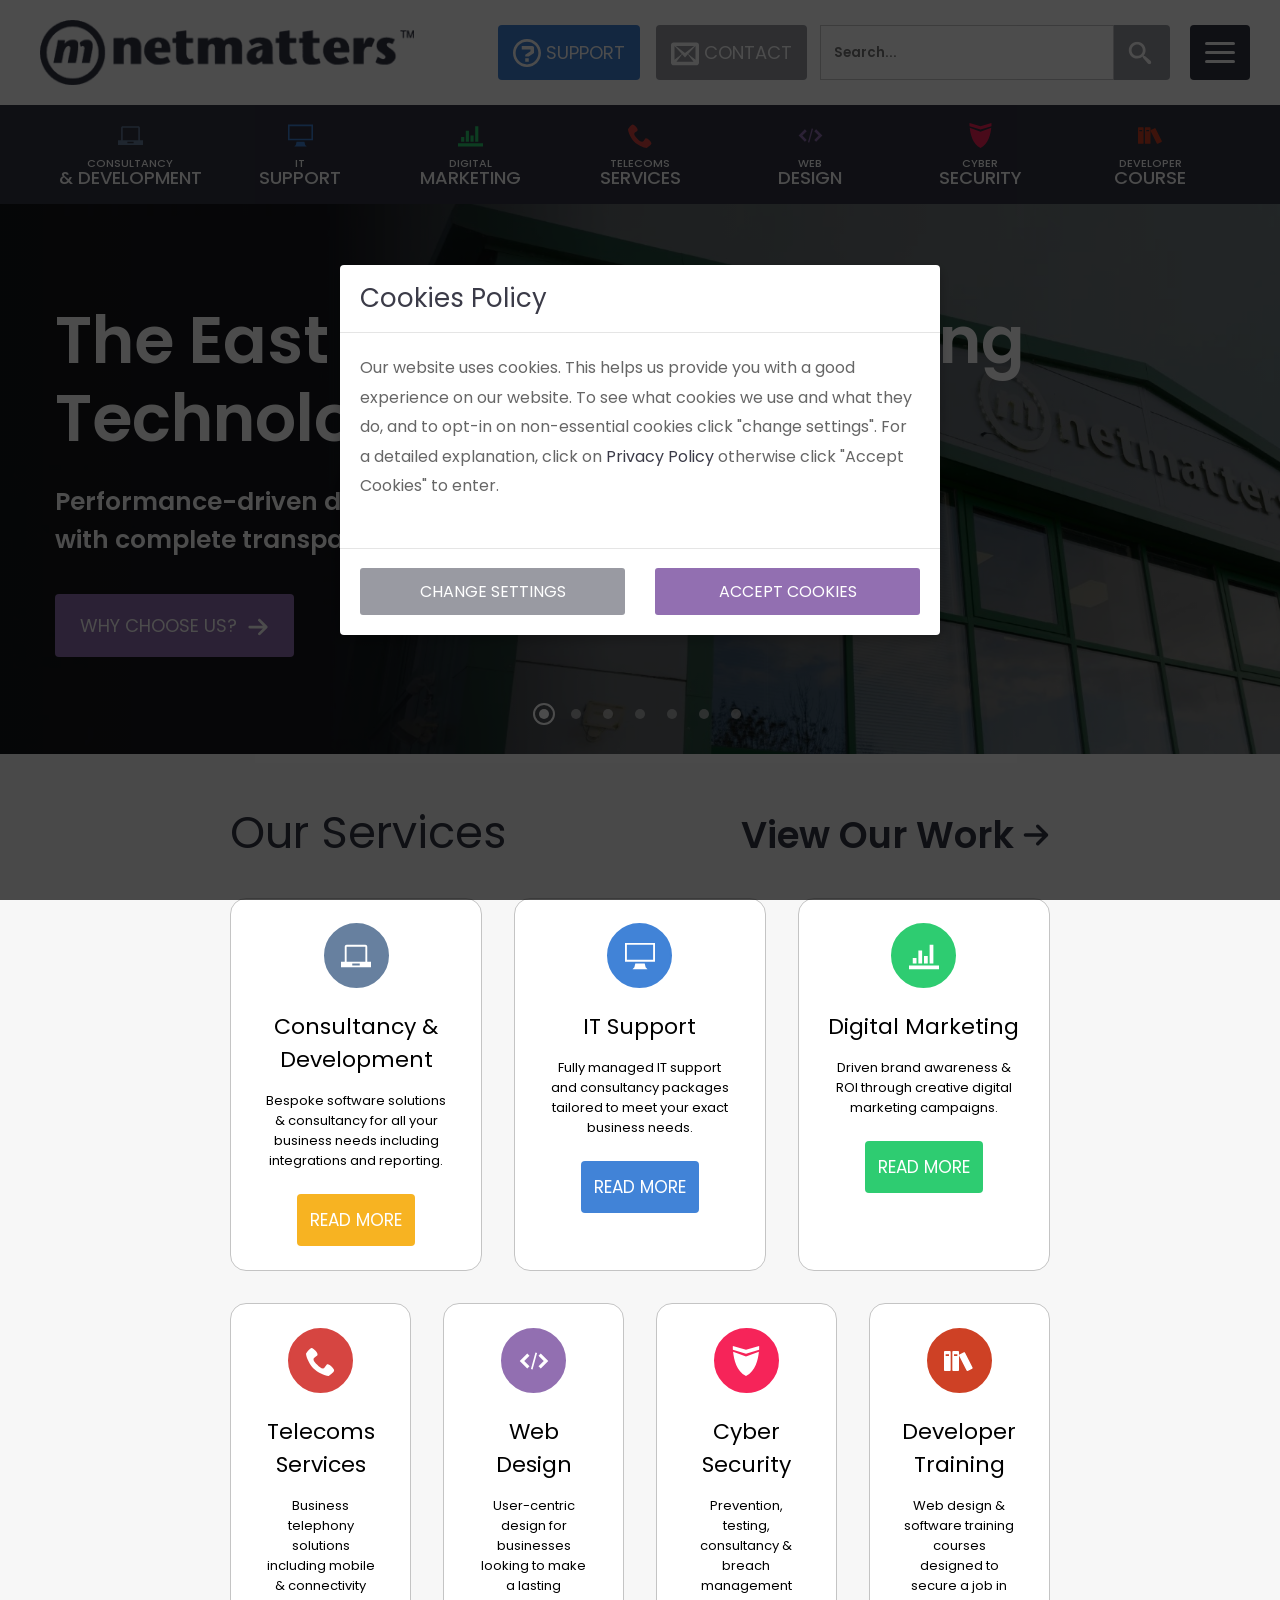
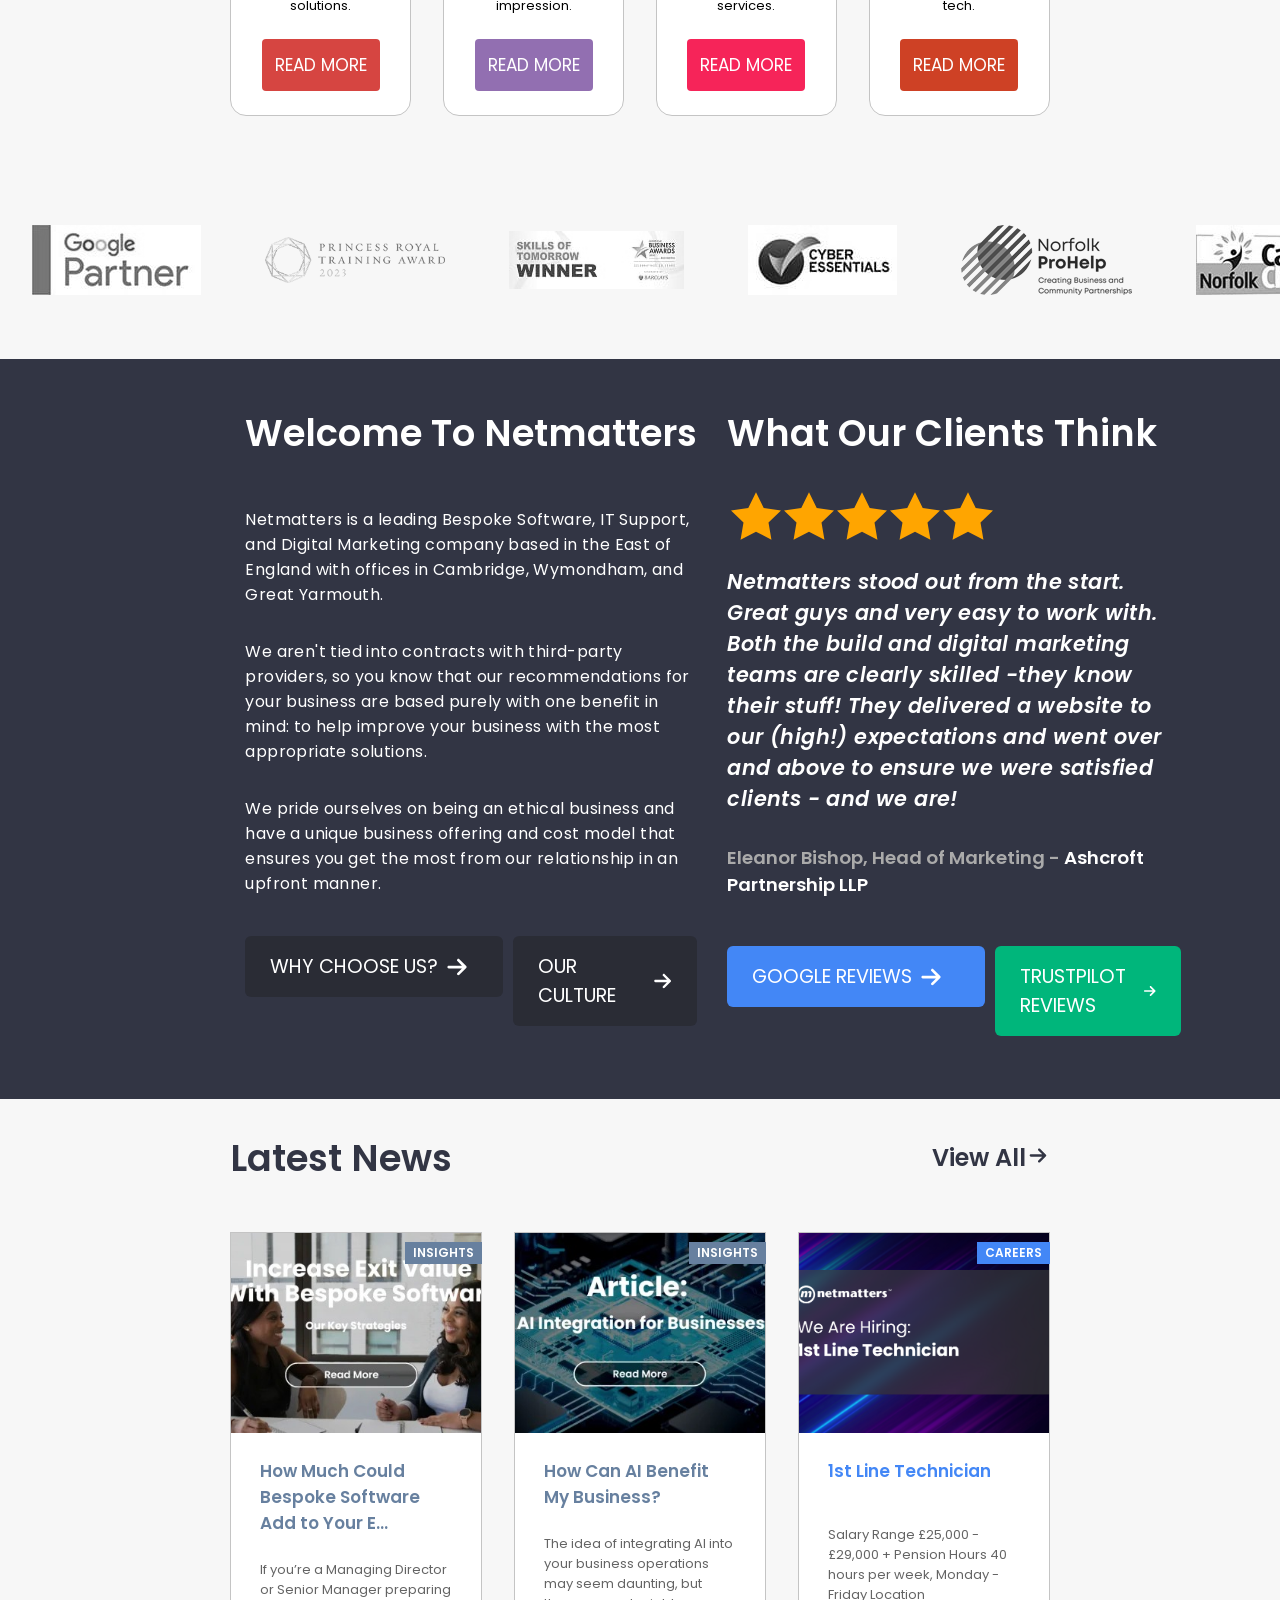
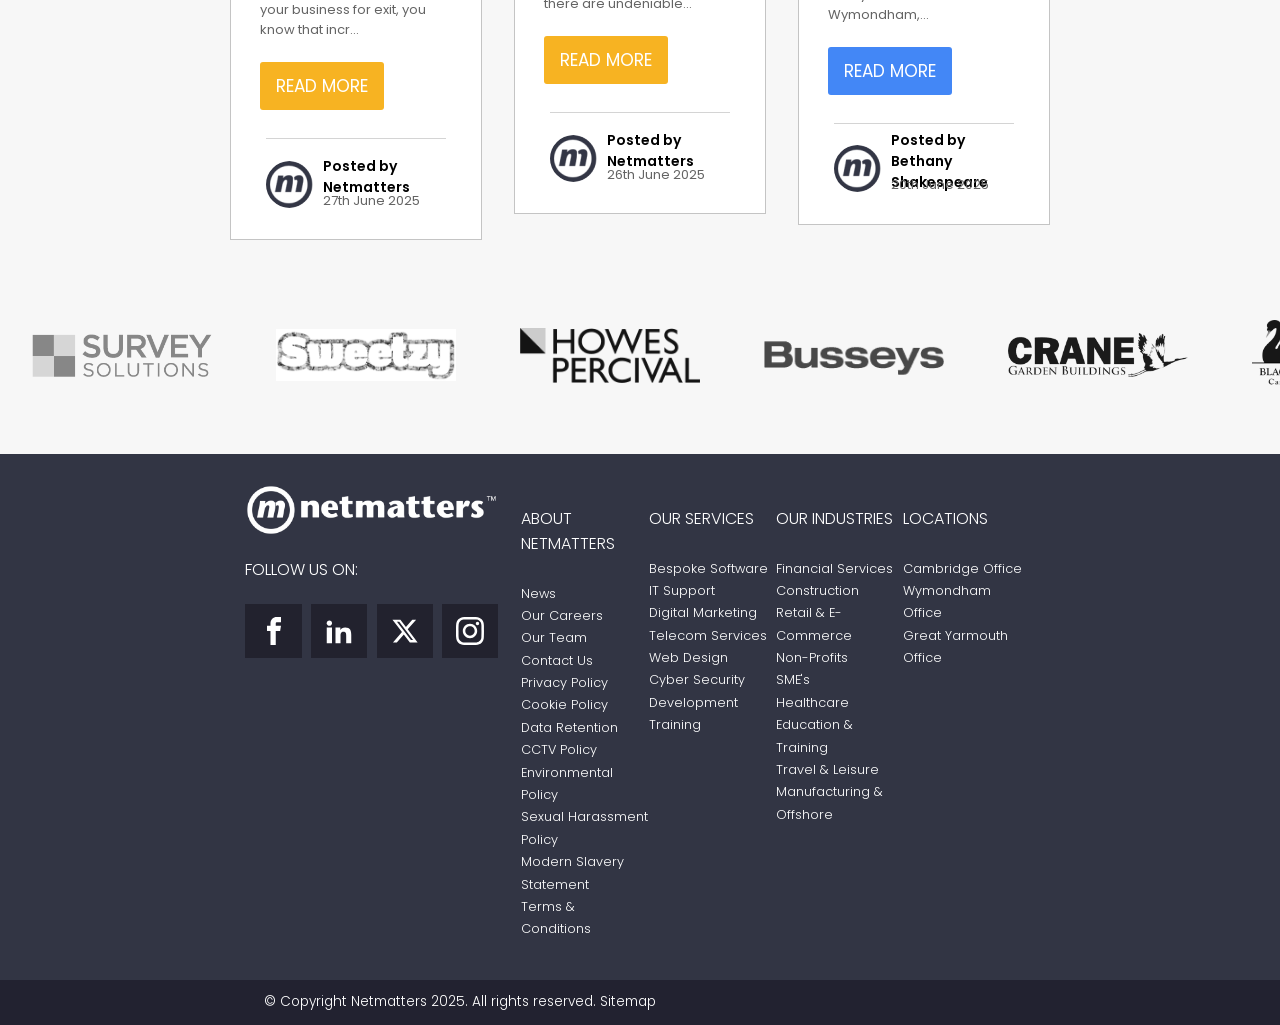
==== commit 0e1cf81e: ".." ====
--- a/index.html
+++ b/index.html
@@ -36,7 +36,7 @@
                 </div>
                 <div id="side-nav">
                     <input type="checkbox" id="nav-toggle">
-                    <label for="nav-toggle" class="hamburger"><svg class="menu-icon" aria-hidden="true" viewBox="0 0 32 32"><path d="M4 8H28M4 16H28M4 24H28" stroke="currentColor" stroke-width="2.5" stroke-linecap="round"/></svg><svg class="close-icon" aria-hidden="true" viewBox="0 0 32 32"><path d="M7 7L25 25M25 7L7 25" stroke="currentColor" stroke-width="2.5" stroke-linecap="round"/></svg></label>
+                    <label for="nav-toggle" class="hamburger" aria-label="Toggle menu"><span></span><span></span><span></span></label>
                 </div>
                     <div class="search">
                         <input type="search" id="search-bar" placeholder="Search..."><button type="button" aria-label="Search"><svg aria-hidden="true" viewBox="0 0 40 32"><use href="SVG/symbol-defs.svg#icon-search"></use></svg></button>
@@ -414,45 +414,54 @@
 
             <section class="latest-news"><!--2 latest news articles-->
                 <h2>Latest News</h2>
-                <a href="#">
-                    <div class="news">
-                        <img src="img/bespoke-software.jpeg" alt="talking about software">
-                        <h3>How Much Could Bespoke Software Add to Your E...</h3>
-                        <p>If you’re a Managing Director or Senior Manager preparing your business for exit, you know that incr...</p>
-                        <span class="read-more">READ MORE</span>
-                        <div class="posts">
-                            <img class="avatar" src="img/netmatters-avatar.png" alt="avatar of netmatters">
-                            <p class="posted">Posted by Netmatters</p>
-                            <p class="date">27th June 2025</p>
-                        </div>
-                    </div>
-                </a>
-                <a href="#">
-                    <div class="news">
-                        <img src="img/ai-intergration.jpeg" alt="ai ai-integration">
-                        <h3>How Can AI Benefit My Business?</h3>
-                        <p>The idea of integrating AI into your business operations may seem daunting, but there are undeniable...</p>
-                        <span class="read-more">READ MORE</span>
-                        <div class="posts">
-                            <img class="avatar" src="img/netmatters-avatar.png" alt="avatar of netmatters">
-                            <p class="posted">Posted by Netmatters</p>
-                            <p class="date">26th June 2025</p>
-                        </div>
-                    </div>
-                </a>
-                <a href="#">
-                    <div class="career">
-                        <img src="img/1stline.png" alt="job offer">
-                        <h3>1st Line Technician</h3>
-                        <p>Salary Range £25,000 -£29,000 + Pension Hours 40 hours per week, Monday - Friday Location Wymondham,...</p>
-                        <span class="read-more">READ MORE</span>
-                        <div class="posts">
-                            <img class="avatar" src="img/netmatters-avatar.png" alt="avatar of netmatters">
-                            <p class="posted">Posted by Bethany Shakespeare</p>
-                            <p class="date">20th June 2025</p>
-                        </div>
-                    </div>
-                </a>
+                <div class="news-card">
+                    <a class="category" href="#">INSIGHTS</a>
+                    <a href="#">
+                        <div class="news">
+                            <img src="img/bespoke-software.jpeg" alt="talking about software">
+                            <h3>How Much Could Bespoke Software Add to Your E...</h3>
+                            <p>If you’re a Managing Director or Senior Manager preparing your business for exit, you know that incr...</p>
+                            <span class="read-more">READ MORE</span>
+                            <div class="posts">
+                                <img class="avatar" src="img/netmatters-avatar.png" alt="avatar of netmatters">
+                                <p class="posted">Posted by Netmatters</p>
+                                <p class="date">27th June 2025</p>
+                            </div>
+                        </div>
+                    </a>
+                </div>
+                <div class="news-card">
+                    <a class="category" href="#">INSIGHTS</a>
+                    <a href="#">
+                        <div class="news">
+                            <img src="img/ai-intergration.jpeg" alt="ai ai-integration">
+                            <h3>How Can AI Benefit My Business?</h3>
+                            <p>The idea of integrating AI into your business operations may seem daunting, but there are undeniable...</p>
+                            <span class="read-more">READ MORE</span>
+                            <div class="posts">
+                                <img class="avatar" src="img/netmatters-avatar.png" alt="avatar of netmatters">
+                                <p class="posted">Posted by Netmatters</p>
+                                <p class="date">26th June 2025</p>
+                            </div>
+                        </div>
+                    </a>
+                </div>
+                <div class="news-card">
+                    <a class="category category-careers" href="#">CAREERS</a>
+                    <a href="#">
+                        <div class="career">
+                            <img src="img/1stline.png" alt="job offer">
+                            <h3>1st Line Technician</h3>
+                            <p>Salary Range £25,000 -£29,000 + Pension Hours 40 hours per week, Monday - Friday Location Wymondham,...</p>
+                            <span class="read-more">READ MORE</span>
+                            <div class="posts">
+                                <img class="avatar" src="img/netmatters-avatar.png" alt="avatar of netmatters">
+                                <p class="posted">Posted by Bethany Shakespeare</p>
+                                <p class="date">20th June 2025</p>
+                            </div>
+                        </div>
+                    </a>
+                </div>
                 <a id="view-all" href="#">View All<svg class="arrow" aria-hidden="true" viewBox="0 0 32 32"><use href="SVG/symbol-defs.svg#icon-arrow-right2"></use></svg></a>
             </section>
 
--- a/css/styles.css
+++ b/css/styles.css
@@ -11,6 +11,14 @@
   font-family: "Poppins", sans-serif;
 }
 
+a,
+button,
+label,
+input[type=checkbox],
+input[type=radio] {
+  cursor: pointer;
+}
+
 * {
   box-sizing: border-box;
 }
@@ -95,6 +103,7 @@
   display: flex;
   flex-direction: row;
   align-items: flex-start;
+  padding-left: 15px;
 }
 footer #nmlogo img {
   width: min(16em, 100%);
@@ -187,6 +196,9 @@
 @media (min-width: 768px) {
   footer .footer-info {
     margin: 0 3%;
+  }
+  footer #nmlogo {
+    padding-left: 0;
   }
   footer .socials h4 {
     padding-left: 0;
@@ -496,7 +508,7 @@
 .banner {
   --banner-image: url("../img/building.jpeg");
   min-height: 550px;
-  background: linear-gradient(90deg, rgba(0, 0, 0, 0.9) 0, rgba(0, 0, 0, 0.75) 35em, rgba(0, 0, 0, 0) 50em), var(--banner-image) center/cover;
+  background: linear-gradient(90deg, rgba(0, 0, 0, 0.65) 0%, rgba(0, 0, 0, 0.45) 100%), var(--banner-image) center/cover;
 }
 
 .banner--grey {
@@ -1657,15 +1669,37 @@
   padding: 15px;
   gap: 2rem;
 }
-.latest-news > a {
+.latest-news .news-card {
+  position: relative;
   display: block;
   flex: 1 1 260px;
-  align-self: stretch;
+  align-self: flex-start;
+  transition: 0.5s ease;
+}
+.latest-news .news-card a {
+  display: block;
   color: inherit;
   text-decoration: none;
 }
-.latest-news > a > div {
-  height: 100%;
+.latest-news .news-card .category {
+  position: absolute;
+  top: 10px;
+  right: 0;
+  z-index: 1;
+  padding: 2px 8px;
+  background-color: #67809F;
+  color: white;
+  font-size: 12px;
+  font-weight: 600;
+}
+.latest-news .news-card .category:hover {
+  text-decoration: underline;
+}
+.latest-news .news-card .category-careers {
+  background-color: #4387f6;
+}
+.latest-news .news-card:hover {
+  transform: translateY(-10px);
 }
 .latest-news h2 {
   font-size: 2.3rem;
@@ -1710,15 +1744,12 @@
 .latest-news .news img {
   display: block;
   width: 100%;
-  height: auto;
+  height: 200px;
+  object-fit: cover;
 }
 .latest-news .news .read-more {
   background-color: #F7B322;
   margin: 10px 1.8rem 28px 1.8rem;
-}
-.latest-news .news:hover {
-  transform: translateY(-10px);
-  transition: 0.5s ease;
 }
 .latest-news .career {
   position: relative;
@@ -1746,7 +1777,8 @@
 .latest-news .career img {
   display: block;
   width: 100%;
-  height: auto;
+  height: 200px;
+  object-fit: cover;
 }
 .latest-news .career h3 {
   color: #4387f6;
@@ -1755,9 +1787,9 @@
   background-color: #4387f6;
   margin: 10px 1.8rem 28px 1.8rem;
 }
-.latest-news .career:hover {
-  transform: translateY(-10px);
-  transition: 0.5s ease;
+.latest-news .news h3,
+.latest-news .career h3 {
+  min-height: 2.5em;
 }
 .latest-news #view-all {
   display: inline-flex;
@@ -1799,6 +1831,7 @@
   grid-row-end: 3;
   width: auto;
   height: auto;
+  border-radius: 50%;
   object-fit: cover;
 }
 .latest-news .posts .posted {
@@ -1817,7 +1850,7 @@
   grid-column-start: 2;
   grid-column-end: 4;
   grid-row-start: 2;
-  grid-row-end: 4;
+  grid-row-end: 3;
   padding-top: 0;
   margin: 0 0 0 10px;
 }
@@ -1850,7 +1883,7 @@
     grid-column: 1/2;
     grid-row: 1/2;
   }
-  .latest-news > a {
+  .latest-news > .news-card {
     min-width: 0;
     max-width: 460px;
     grid-row: 2/3;
@@ -1863,7 +1896,7 @@
     justify-self: end;
     flex: 0 0 auto;
   }
-  .latest-news a:has(.career) {
+  .latest-news .news-card:has(.career) {
     display: none;
   }
 }
@@ -1880,12 +1913,12 @@
     grid-column: 1/3;
     grid-row: 1/2;
   }
-  .latest-news > a {
+  .latest-news > .news-card {
     min-width: 0;
     max-width: 370px;
     grid-row: 2/3;
   }
-  .latest-news a:has(.career) {
+  .latest-news .news-card:has(.career) {
     display: block;
   }
   .latest-news #view-all {
@@ -1975,33 +2008,28 @@
 .header-top .hamburger:hover {
   background-color: #1a1e30;
 }
-.header-top .hamburger svg {
+.header-top .hamburger span {
   position: absolute;
-  top: 50%;
-  left: 50%;
-  width: 40px;
-  height: 32px;
-  transition: opacity 600ms ease, transform 600ms ease;
-}
-.header-top .hamburger svg path {
-  fill: none;
-  stroke: white;
-}
-.header-top .hamburger .menu-icon {
-  opacity: 1;
-  transform: translate(-50%, -50%) rotate(0) scale(1);
-}
-.header-top .hamburger .close-icon {
+  width: 30px;
+  height: 3px;
+  background-color: white;
+  border-radius: 2px;
+  transition: 0.3s ease;
+}
+.header-top .hamburger span:first-child {
+  transform: translateY(-9px) rotate(0);
+}
+.header-top .hamburger span:last-child {
+  transform: translateY(9px) rotate(0);
+}
+.header-top #nav-toggle:checked + .hamburger span:first-child {
+  transform: translateY(0) rotate(225deg);
+}
+.header-top #nav-toggle:checked + .hamburger span:nth-child(2) {
   opacity: 0;
-  transform: translate(-50%, -50%) rotate(-90deg) scale(0.8);
-}
-.header-top #nav-toggle:checked + .hamburger .menu-icon {
-  opacity: 0;
-  transform: translate(-50%, -50%) rotate(90deg) scale(0.8);
-}
-.header-top #nav-toggle:checked + .hamburger .close-icon {
-  opacity: 1;
-  transform: translate(-50%, -50%) rotate(0) scale(1);
+}
+.header-top #nav-toggle:checked + .hamburger span:last-child {
+  transform: translateY(0) rotate(135deg);
 }
 .header-top .search {
   display: flex;
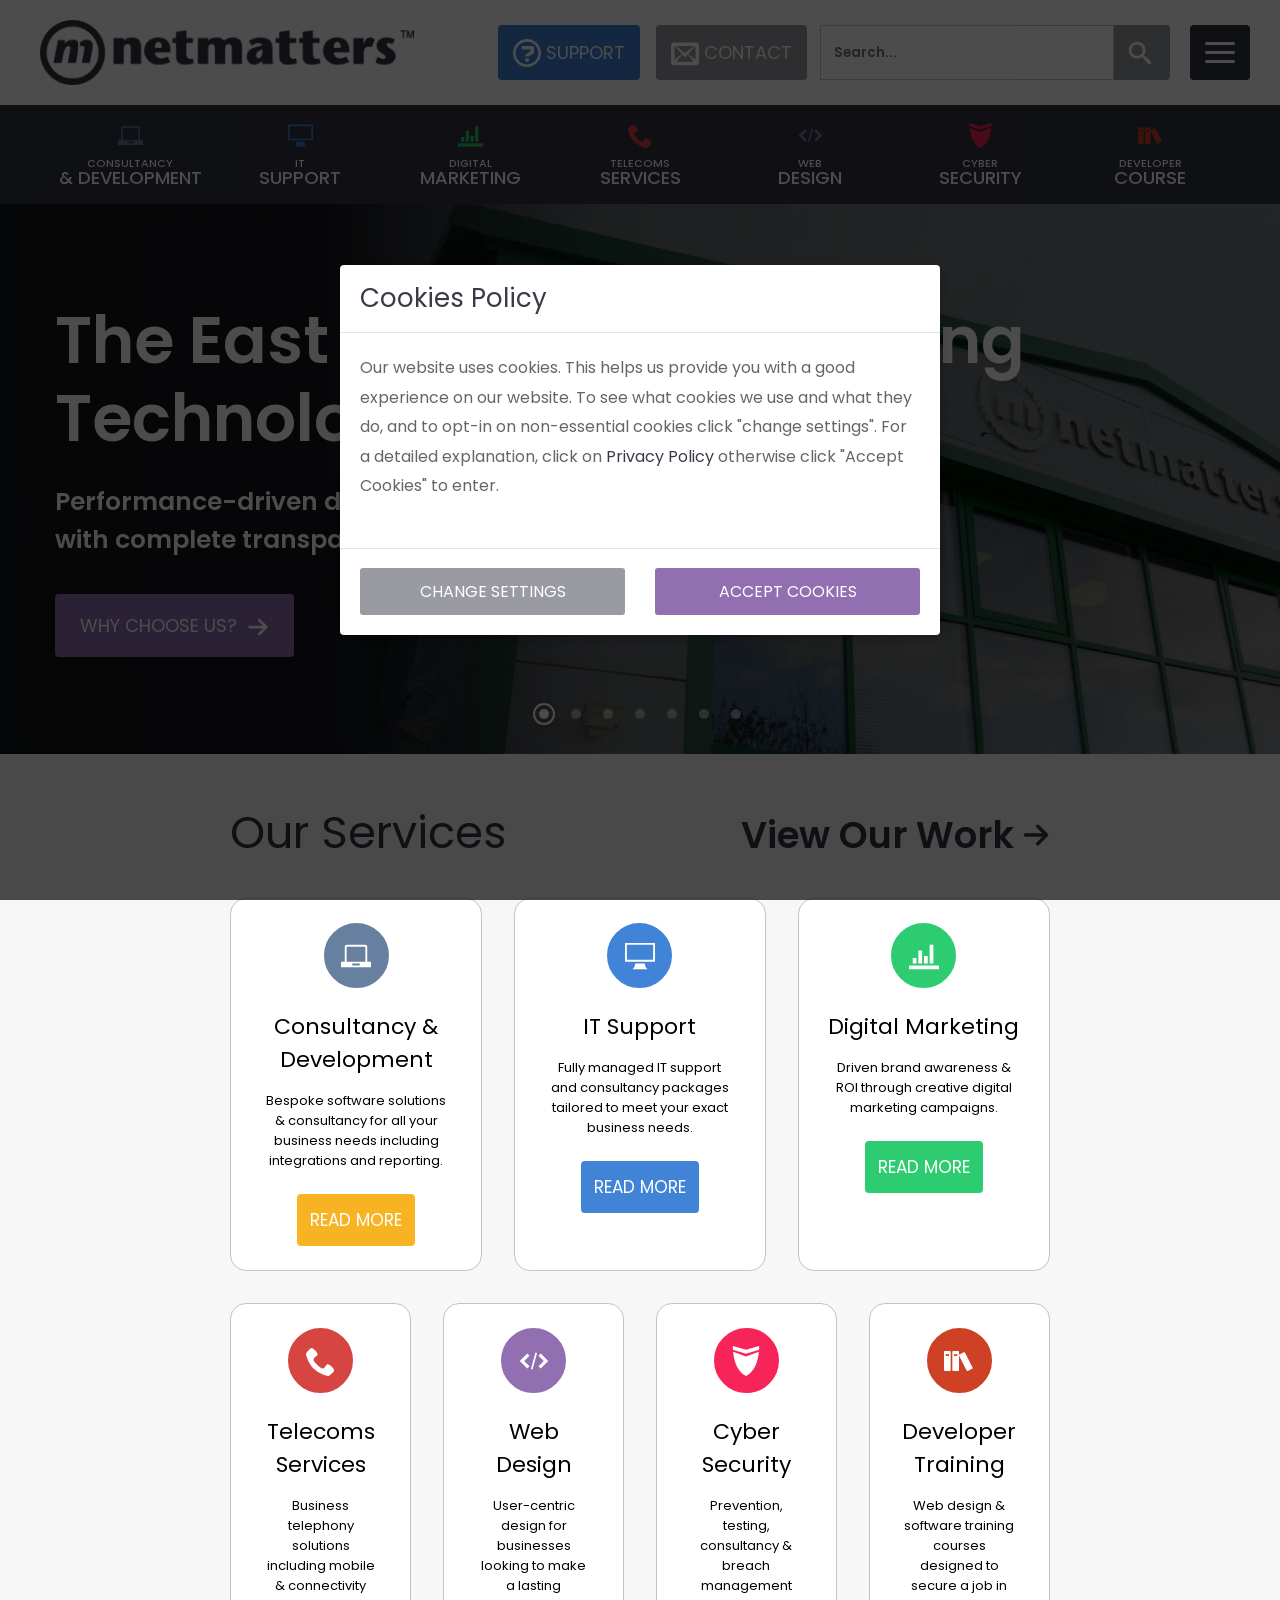
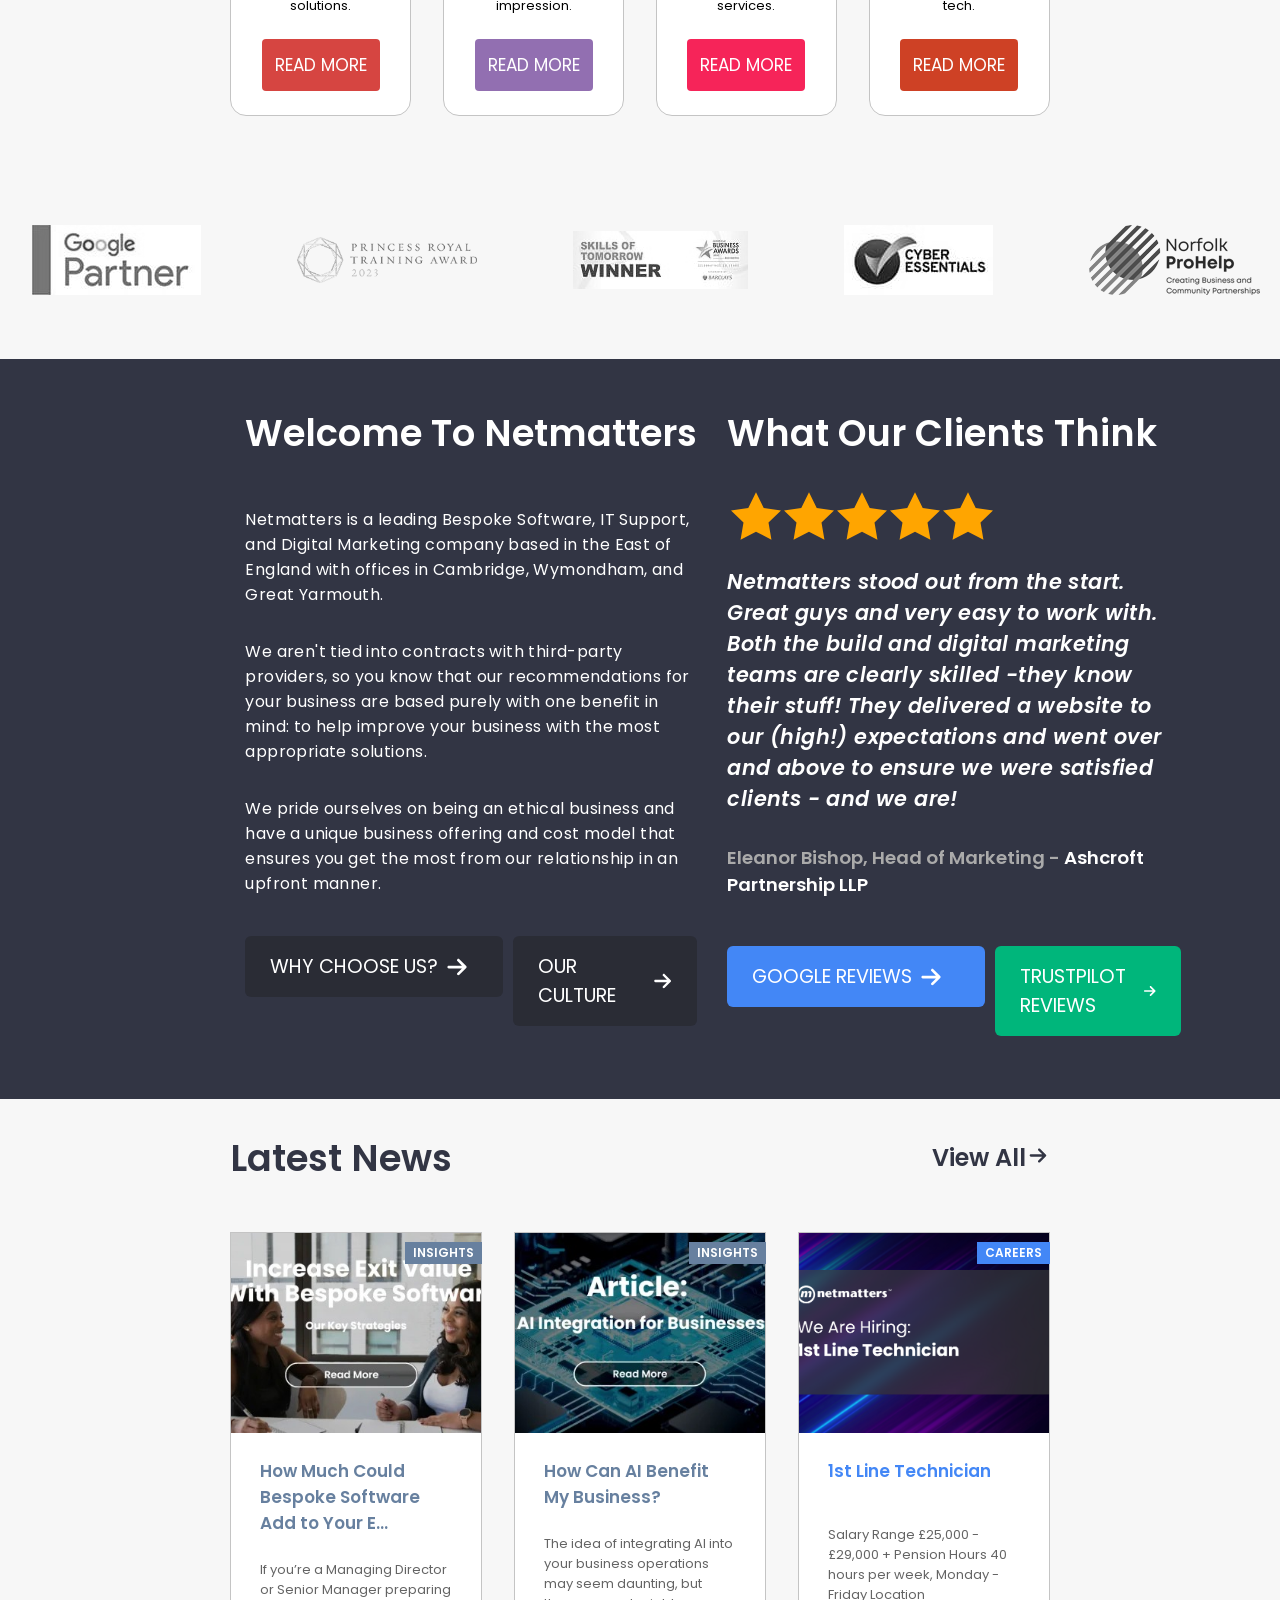
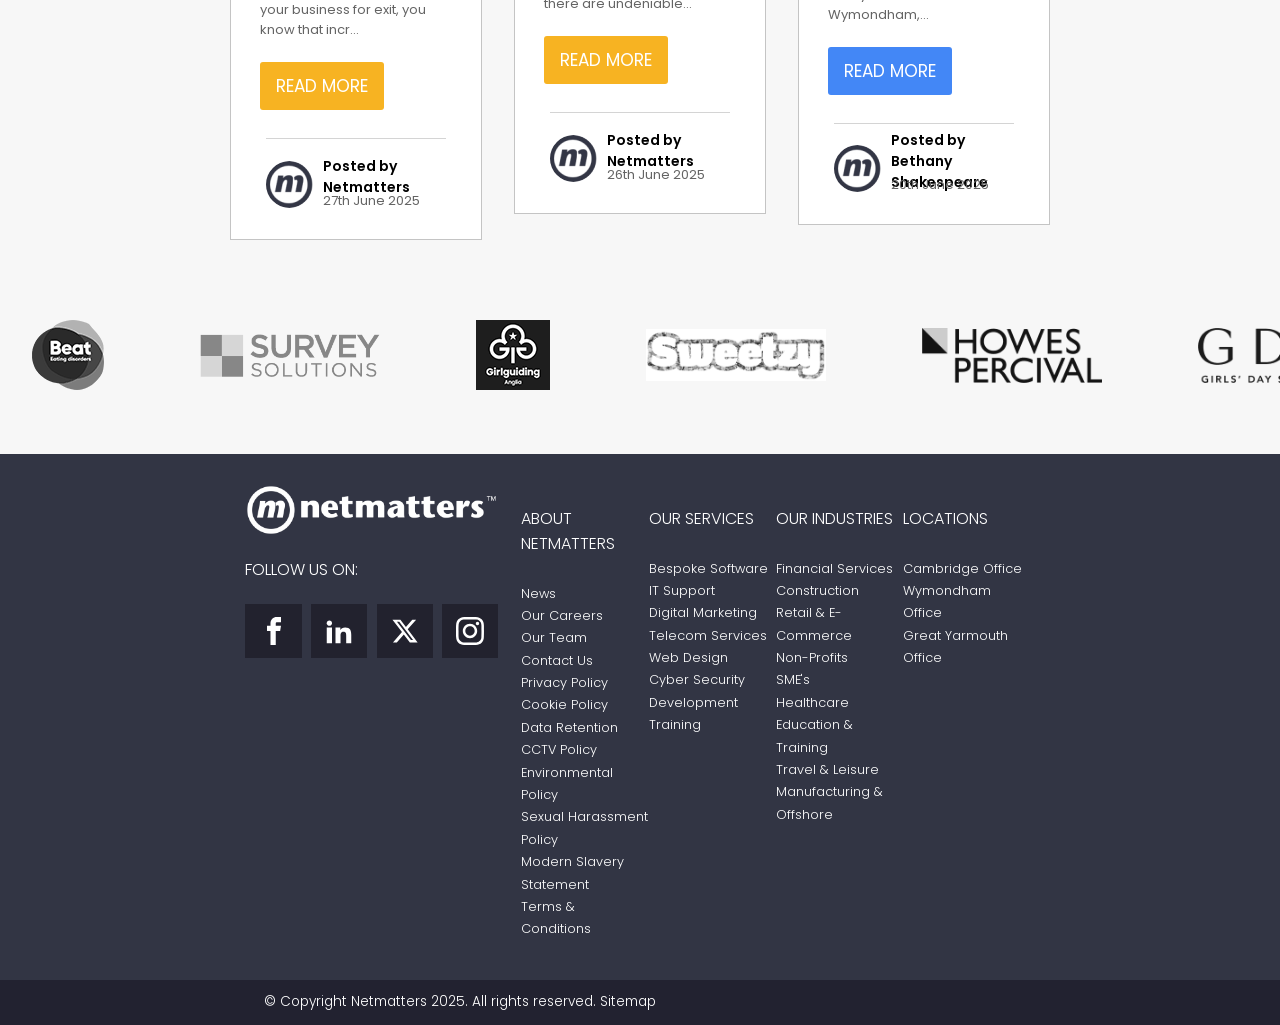
==== commit 6df1e8fd: ".." ====
--- a/index.html
+++ b/index.html
@@ -366,8 +366,8 @@
 
             <div id="awards">
                 <div class="clients">
-                    <img src="P&C/google-partner.jpg" alt="google partner logo">
-                    <img src="P&C/princess-training.png" alt="princess royal training Logo">
+                    <img src="P&C/google-partner.jpg" alt="Google Partner logo">
+                    <img src="P&C/princess-training.png" alt="Princess Royal Training Award logo">
                     <img src="P&C/sot.jpg" alt="Skills of Tomorrow logo">
                     <img src="P&C/cyber-essentials.jpg" alt="Cyber Essentials logo">
                     <img src="P&C/prohelp.png" alt="ProHelp logo">
@@ -375,8 +375,8 @@
                     <img src="P&C/PPC.jpg" alt="Prompt Payment Code logo">
                     <img src="P&C/future-50.jpg" alt="Future 50 logo">
                     <img src="P&C/iso-27001.png" alt="ISO 27001 certification logo">
-                    <img src="P&C/qms.png" alt="ISO quality management certification logo">
-                    <img src="P&C/GBC.png" alt="gbc Logo">
+                    <img src="P&C/qms.png" alt="Quality management certification logo">
+                    <img src="P&C/GBC.png" alt="GBC logo">
                 </div>
             </div>
 
@@ -467,19 +467,58 @@
 
         </main>
         <div class="clients">
-            <img src="P&C/survey_solutions.png" alt="Survey Solutions logo">
-            <img src="P&C/sweetzy.png" alt="Sweetzy logo">
-            <img src="P&C/howespercival.png" alt="Howes Percival logo">
-            <img src="P&C/busseys.png" alt="Busseys logo">
-            <img src="P&C/crane.png" alt="Crane logo">
-            <img src="P&C/black_swan.png" alt="Black Swan logo">
-            <img src="P&C/beat.png" alt="Beat logo">
-            <img src="P&C/girl_guides.png" alt="Girlguiding logo">
-            <img src="P&C/girls_day.png" alt="Girls' Day School Trust logo">
-            <img src="P&C/onetraveller.png" alt="One Traveller logo">
-            <img src="P&C/xupes.png" alt="xupes logo">
-            <img src="P&C/searles.jpg" alt="searles Logo">
-            <img src="P&C/ashcroft.png" alt="Ashcroft Logo">
+            <a class="client" href="#">
+                <img src="P&C/beat.png" alt="Beat logo">
+                <div class="client-info"><h3>Beat</h3><p>The UK's eating disorder charity founded in 1989.</p></div>
+            </a>
+            <a class="client" href="#">
+                <img src="P&C/survey_solutions.png" alt="Survey Solutions logo">
+                <div class="client-info"><h3>Survey Solutions</h3></div>
+            </a>
+            <a class="client" href="#">
+                <img src="P&C/girl_guides.png" alt="Girlguiding logo">
+                <div class="client-info"><h3>Girl Guiding Anglia</h3><p>Girl Guiding Anglia is part of Girlguiding, the UK's leading charity for girls and young women in the UK.</p><span class="case-study case-study--blue">VIEW OUR CASE STUDY <span class="case-study-arrow">➜</span></span></div>
+            </a>
+            <a class="client" href="#">
+                <img src="P&C/sweetzy.png" alt="Sweetzy logo">
+                <div class="client-info"><h3>Sweetzy</h3><p>Sweetzy are an online sweets retailer, based in Wymondham.</p><span class="case-study case-study--green">VIEW OUR CASE STUDY <span class="case-study-arrow">➜</span></span></div>
+            </a>
+            <a class="client" href="#">
+                <img src="P&C/howespercival.png" alt="Howes Percival logo">
+                <div class="client-info"><h3>Howes Percival</h3></div>
+            </a>
+            <a class="client" href="#">
+                <img src="P&C/girls_day.png" alt="GDST logo">
+                <div class="client-info"><h3>GDST</h3><p>The Girls' Day School Trust (GDST) is the UK's leading family of 25 independent girls' schools.</p><span class="case-study case-study--green">VIEW OUR CASE STUDY <span class="case-study-arrow">➜</span></span></div>
+            </a>
+            <a class="client" href="#">
+                <img src="P&C/ashcroft.png" alt="Ashcroft Partnership LLP logo">
+                <div class="client-info"><h3>Ashcroft Partnership LLP</h3><p>Originally founded in 2006 as Ashcroft Anthony, they became Ashcroft Partnership LLP in 2020 and are one of the top chartered accountancy firms in Cambridge, advising entrepreneurs and families.</p><span class="case-study case-study--purple">VIEW OUR CASE STUDY <span class="case-study-arrow">➜</span></span></div>
+            </a>
+            <a class="client" href="#">
+                <img src="P&C/onetraveller.png" alt="One Traveller logo">
+                <div class="client-info"><h3>One Traveller</h3><p>One Traveller, founded in 2007, is a leading provider of solo holidays for over 50s.</p><span class="case-study case-study--purple">VIEW OUR CASE STUDY <span class="case-study-arrow">➜</span></span></div>
+            </a>
+            <a class="client" href="#">
+                <img src="P&C/searles.jpg" alt="Searles Leisure Resort logo">
+                <div class="client-info"><h3>Searles Leisure Resort</h3><p>Searles Leisure Resort, on the beautiful North Norfolk coast, is an award-winning UK holiday resort for families.</p><span class="case-study case-study--green">VIEW OUR CASE STUDY <span class="case-study-arrow">➜</span></span></div>
+            </a>
+            <a class="client" href="#">
+                <img src="P&C/busseys.png" alt="Busseys logo">
+                <div class="client-info"><h3>Busseys</h3><p>One of the UK's leading Ford dealerships.</p></div>
+            </a>
+            <a class="client" href="#">
+                <img src="P&C/crane.png" alt="Crane Garden Buildings logo">
+                <div class="client-info"><h3>Crane Garden Buildings</h3><p>Leading manufacturer and supplier of high-end garden rooms, summerhouses, workshops and sheds in the UK.</p></div>
+            </a>
+            <a class="client" href="#">
+                <img src="P&C/black_swan.png" alt="Black Swan Care Group logo">
+                <div class="client-info"><h3>Black Swan Care Group</h3><p>Black Swan Care Group own and manage 21 high-quality care and residential homes with a focus on putting the needs of their residents first.</p><span class="case-study case-study--orange">VIEW OUR CASE STUDY <span class="case-study-arrow">➜</span></span></div>
+            </a>
+            <a class="client" href="#">
+                <img src="P&C/xupes.png" alt="Xupes logo">
+                <div class="client-info"><h3>Xupes</h3></div>
+            </a>
         </div>
         <footer>
             <div class="footer-info">
@@ -595,6 +634,7 @@
         <script src="js/bannerSlider.js"></script>
         <script src="js/side-nav.js"></script>
         <script src="js/header.js"></script>
+        <script src="js/clientCards.js"></script>
         <script src="js/cookie.js"></script>
     </body>
 </html>
--- a/css/styles.css
+++ b/css/styles.css
@@ -688,9 +688,10 @@
   display: flex;
   flex-direction: row;
   align-items: center;
-  overflow-x: hidden;
+  overflow-x: clip;
+  overflow-y: visible;
   padding: 4rem 2rem;
-  gap: 4em;
+  gap: 6em;
   background-color: rgb(247, 247, 247);
 }
 .clients img {
@@ -704,10 +705,88 @@
   padding: 0;
   margin: 0;
 }
-.clients img:hover {
-  filter: grayscale(0);
-}
-
+.clients .client {
+  position: relative;
+  display: block;
+  flex: 0 0 auto;
+  color: white;
+  text-decoration: none;
+}
+.clients .client img {
+  filter: grayscale(1);
+}
+.clients .client .client-info {
+  display: none;
+  position: absolute;
+  bottom: calc(100% + 30px);
+  left: 50%;
+  width: 280px;
+  padding: 20px;
+  transform: translateX(-50%);
+  background-color: #323544;
+  text-align: center;
+  z-index: 1;
+}
+.clients .client .client-info::after {
+  content: "";
+  position: absolute;
+  top: 100%;
+  left: 50%;
+  border: 20px solid transparent;
+  border-top-color: #323544;
+  transform: translateX(-50%);
+}
+.clients .client h3 {
+  margin: 0 0 12px;
+  font-size: 18px;
+}
+.clients .client p {
+  margin: 0 0 16px;
+  font-size: 14px;
+}
+.clients .client .client-info > span {
+  display: flex;
+  align-items: center;
+  justify-content: center;
+  gap: 8px;
+  padding: 12px;
+  border-radius: 3px;
+  font-size: 16px;
+  font-weight: 500;
+}
+.clients .client .case-study--orange {
+  background-color: #F7B322;
+}
+.clients .client .case-study--blue {
+  background-color: #4183D7;
+}
+.clients .client .case-study--green {
+  background-color: #2ECC71;
+}
+.clients .client .case-study--purple {
+  background-color: #926FB1;
+}
+.clients .client .case-study-arrow {
+  font-size: 22px;
+  line-height: 1;
+}
+
+@media (max-width: 991px) {
+  .clients .client.is-open img {
+    filter: grayscale(0);
+  }
+  .clients .client.is-open .client-info {
+    display: block;
+  }
+}
+@media (min-width: 992px) and (hover: hover) {
+  .clients .client:hover img {
+    filter: grayscale(0);
+  }
+  .clients .client:hover .client-info {
+    display: block;
+  }
+}
 .services {
   background-color: rgb(247, 247, 247);
   display: grid;
